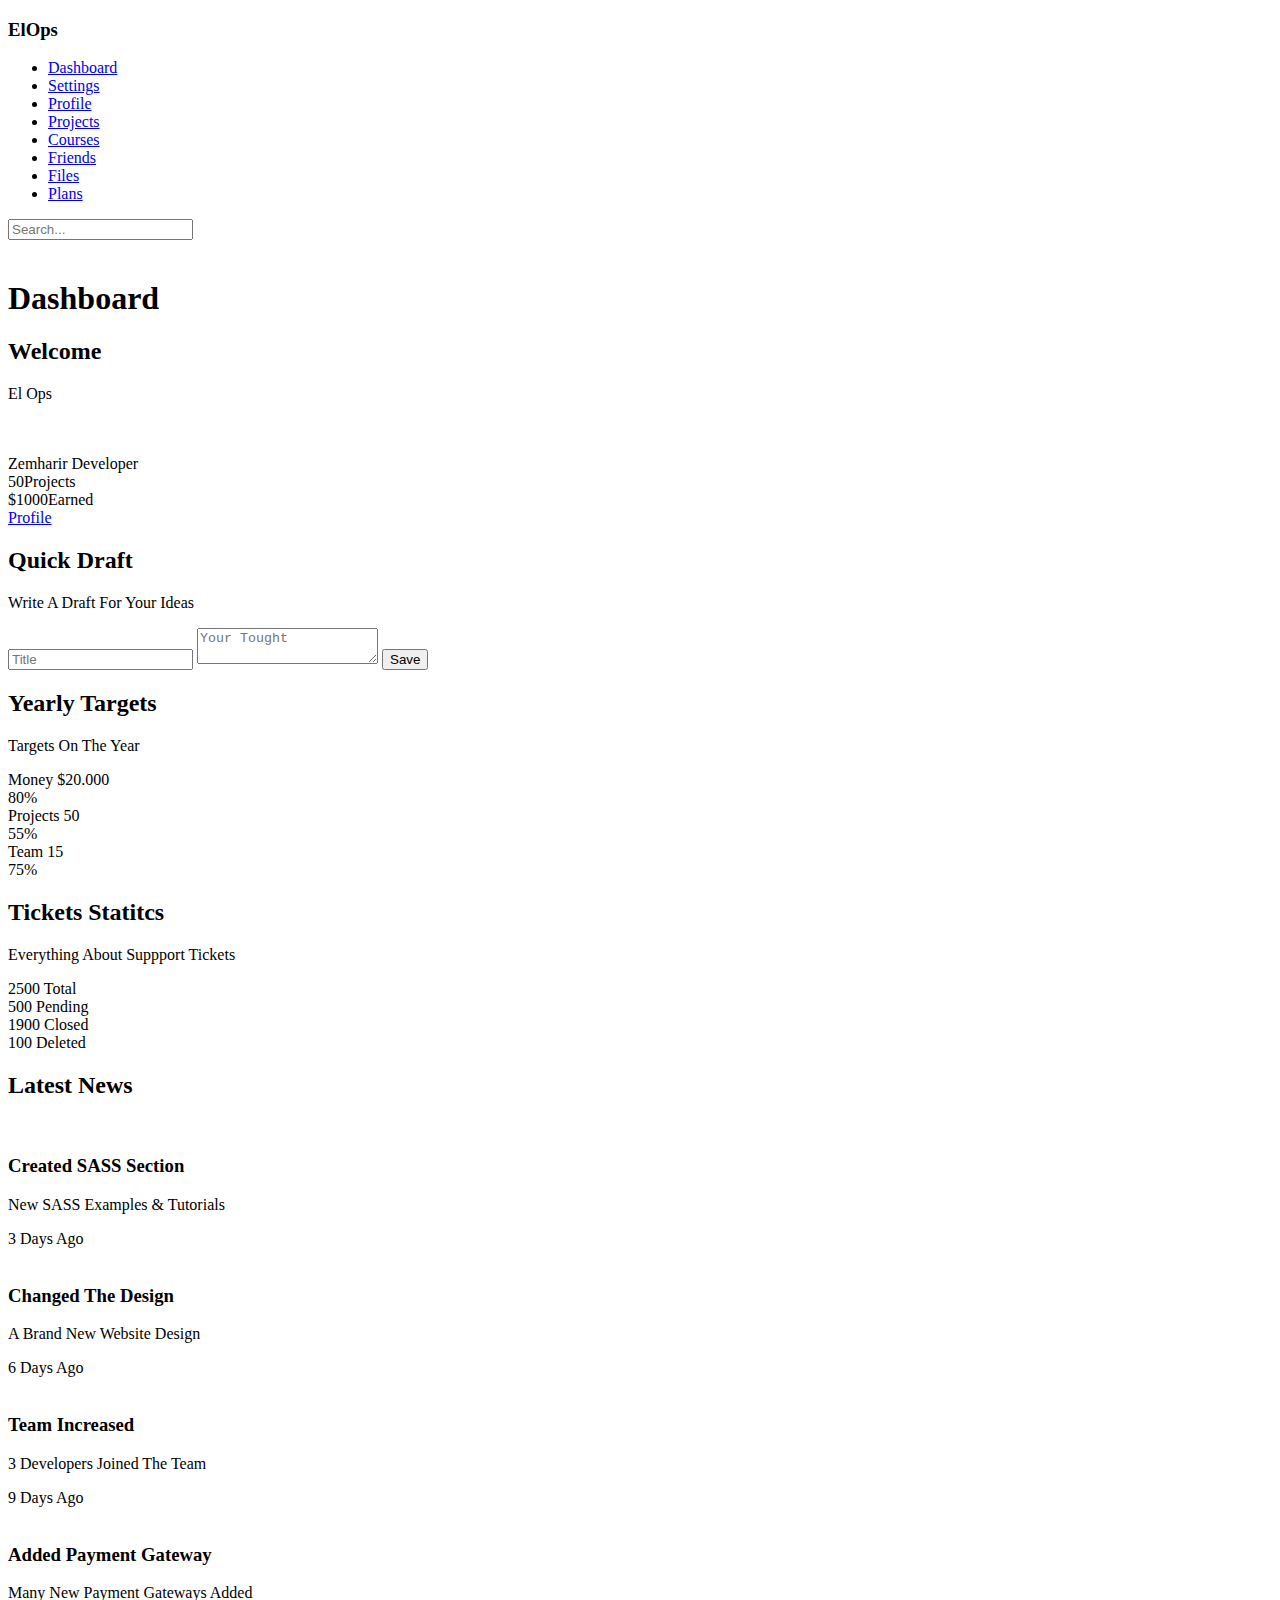
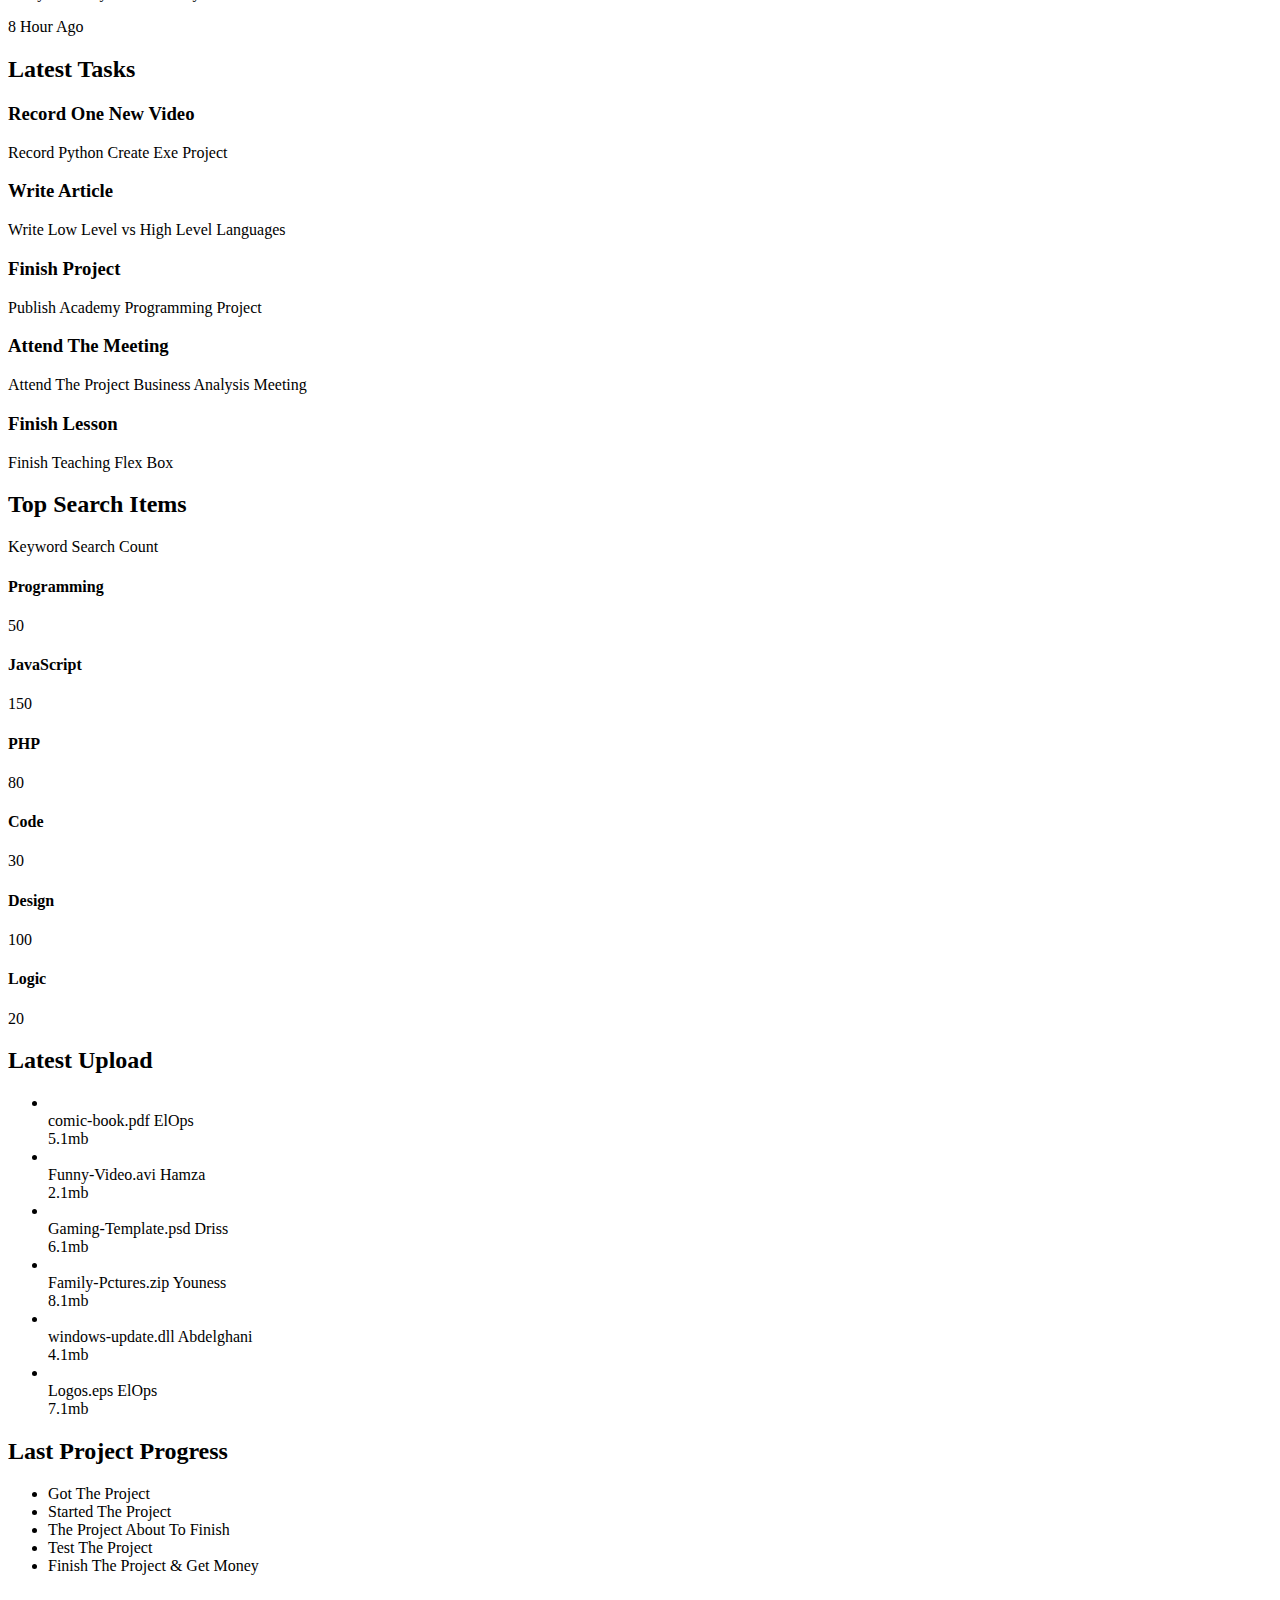
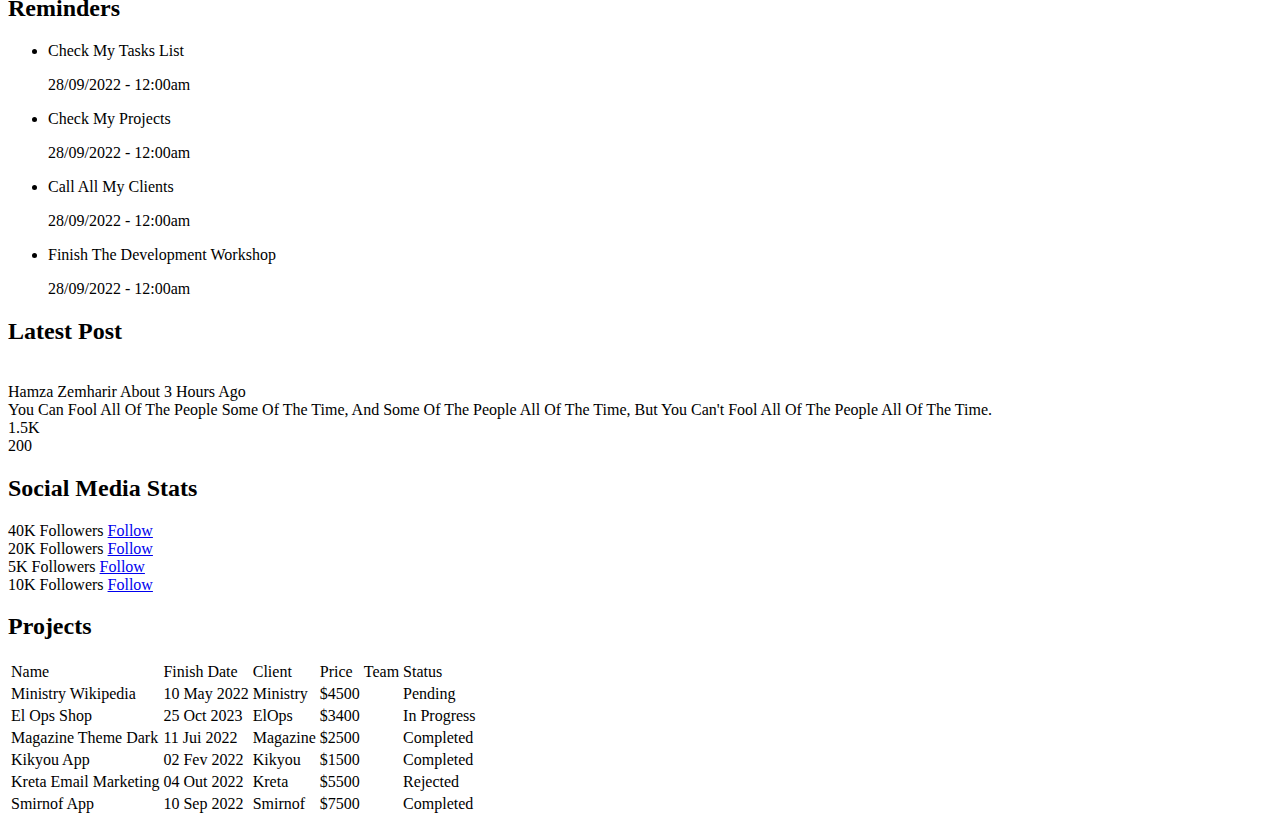
==== index.html @ 0f3e1341 "Add files via upload" ====
<!DOCTYPE html>
<html lang="en">
<head>
    <meta charset="UTF-8">
    <meta http-equiv="X-UA-Compatible" content="IE=edge">
    <meta name="viewport" content="width=device-width, initial-scale=1.0">
    <meta name="description" content="Blog For Learning And Mastering Html And Css">
    <title>Dashboard</title>
    <!-- Framework File -->
    <link rel="stylesheet" href="/Css/Framework.css">
    <!-- Main Css File -->
    <link rel="stylesheet" href="/Css/Master.css">
    <!-- Font Awesome -->
    <link rel="stylesheet" href="/Css/all.min.css">
    <!-- Google Font -->
    <link rel="preconnect" href="https://fonts.googleapis.com">
    <link rel="preconnect" href="https://fonts.gstatic.com" crossorigin>
    <link href="https://fonts.googleapis.com/css2?family=Open+Sans:wght@400;500;600;700;800;900&display=swap" rel="stylesheet">
    
</head>
<body>
    <div class="page d-flex">
        <div class="sidebar bg-white p-20 p-relative">
            <h3 class="p-relative txt-c mt-0">ElOps</h3>
            <ul class="p-0">
                <li>
                    <a class="active d-flex al-center fs-20 c-black rad-10 p-10" href="index.html">
                        <i class="fa-solid fa-chart-bar fa-fw"></i>
                        <span>Dashboard</span>
                    </a>
                </li>
                <li>
                    <a class="d-flex al-center fs-20 c-black rad-6 p-10" href="index.html">
                        <i class="fa-solid fa-gear fa-fw"></i>
                        <span>Settings</span>
                    </a>
                </li>
                <li>
                    <a class="d-flex al-center fs-20 c-black rad-6 p-10" href="index.html">
                        <i class="fa-regular fa-user fa-fw"></i>
                        <span>Profile</span>
                    </a>
                </li>
                <li>
                    <a class="d-flex al-center fs-20 c-black rad-6 p-10" href="index.html">
                        <i class="fa-solid fa-diagram-project fa-fw"></i>
                        <span>Projects</span>
                    </a>
                </li>
                <li>
                    <a class="d-flex al-center fs-20 c-black rad-6 p-10" href="index.html">
                        <i class="fa-solid fa-graduation-cap fa-fw"></i>
                        <span>Courses</span>
                    </a>
                </li>
                <li>
                    <a class="d-flex al-center fs-20 c-black rad-6 p-10" href="index.html">
                        <i class="fa-regular fa-circle-user fa-fw"></i>
                        <span>Friends</span>
                    </a>
                </li>
                <li>
                    <a class="d-flex al-center fs-20 c-black rad-6 p-10" href="index.html">
                        <i class="fa-regular fa-file fa-fw"></i>
                        <span>Files</span>
                    </a>
                </li>
                <li>
                    <a class="d-flex al-center fs-20 c-black rad-6 p-10" href="index.html">
                        <i class="fa-regular fa-credit-card fa-fw"></i>
                        <span>Plans</span>
                    </a>
                </li>
            </ul>
        </div>
        <div class="content w-full">
            <!-- Start Head -->
            <div class="head space-between bg-white p-15  ">
                <div class="search p-relative">
                    <input class="p-10 " type="search" placeholder="Search...">
                </div>
                <div class="icons d-flex al-center">
                    <span class="notification p-relative">
                        <i class="fa-regular fa-bell fa-lg"></i>
                    </span>
                    <img src="/Images/Ava1.png" alt="">
                </div>
            </div>
            <!-- End Head -->
            <h1 class="p-relative">Dashboard</h1>
            <div class="wrapper d-grid gap-20">
                <div class="welcome bg-white rad-10 txt-c-mobile block-mobile">
                    <div class="intro p-20 space-between bg-eee">
                        <div>
                            <h2 class="m-0">Welcome</h2>
                            <p class="mt-0 c-grey">El Ops</p>
                        </div>
                        <img class="img-wd100" src="/Images/helpng.png" alt="">
                    </div>
                    <img src="/Images/Ava1.png" alt="" class="avatar">
                    <div class="body txt-c d-flex p-20 mt-20 mb-20 block-mobile">
                        <div class="inf">Zemharir <span class="d-block c-grey fs-14 mt-10">Developer</span></div>
                        <div class="inf">50<span class="d-block c-grey fs-14 mt-10">Projects</span></div>
                        <div class="inf">$1000<span class="d-block c-grey fs-14 mt-10">Earned</span></div>
                    </div>
                    <a href="profile.html" class="visit btn-shape">Profile</a>
                </div>
                <!-- Start Quick Draft -->
                <div class="quick-draft rad-10 bg-white p-20">
                    <h2 class="m-0">Quick Draft</h2>
                    <p class="c-grey mt-5">Write A Draft For Your Ideas</p>
                    <form action="" >
                        <input class="d-block w-full p-10 rad-10 bg-eee bd-none mb-20" type="text" placeholder="Title">
                        <textarea class="d-block w-full p-10 rad-10 bg-eee bd-none mb-20" placeholder="Your Tought"></textarea>
                        <input class="btn-shape bd-none btn-margin" type="submit" value="Save">
                    </form>
                </div>
                <!-- End Quick Draft -->
                <!-- End Target -->
                <div class="targets bg-white p-20 rad-10">
                    <h2 class="m-0">Yearly Targets</h2>
                    <p class="c-grey mt-5">Targets On The Year</p>
                    <div class="target-row blue mb-20 center-flex">
                        <div class="icon center-flex">
                            <i class="fa-solid fa-dollar-sign fa-lg c-blue"></i>
                        </div>
                        <div class="details"> 
                            <span class="c-grey">Money</span>
                            <span class="d-block  mb-9 mt-5 fw-bold">$20.000</span>
                            <div class="progress p-relative rad-6">
                                <span class="bg-blue blue" style="width: 80%;">
                                    <span class="bg-blue blue">80%</span>
                                </span>
                            </div>
                        </div>
                    </div>

                    <div class="target-row orange mb-20 center-flex">
                        <div class="icon center-flex">
                            <i class="fa-solid fa-code fa-lg c-orange"></i>
                        </div>
                        <div class="details"> 
                            <span class="c-grey">Projects</span>
                            <span class="d-block  mb-9 mt-5 fw-bold">50</span>
                            <div class="progress p-relative rad-6">
                                <span class="bg-orange orange" style="width: 55%;">
                                    <span class="bg-orange orange">55%</span>
                                </span>
                            </div>
                        </div>
                    </div>

                    <div class="target-row green mb-20 center-flex">
                        <div class="icon center-flex">
                            <i class="fa-solid fa-user fa-lg c-green"></i>
                        </div>
                        <div class="details"> 
                            <span class="c-grey">Team</span>
                            <span class="d-block  mb-9 mt-5 fw-bold">15</span>
                            <div class="progress p-relative rad-6">
                                <span class="bg-green green" style="width: 75%;">
                                    <span class="bg-green green">75%</span>
                                </span>
                            </div>
                        </div>
                    </div>
                </div>
                <!-- Start Target -->

                <!-- Start Tickets -->
                <div class="tickets bg-white p-20 rad-10">
                    <h2 class="m-0">Tickets Statitcs</h2>
                    <p class="c-grey mt-5">Everything About Suppport Tickets</p>
                    <div class="container d-flex txt-c f-wra gap-20">
                        <div class="ticket p-20 special-border ">
                            <i class="fa-regular fa-rectangle-list fa-2x mb-10 c-orange"></i>
                            <span class="d-block fs-25 fw-bold">2500</span>
                            <span class="c-grey">Total</span>
                        </div>
                        <div class="ticket p-20 special-border ">
                            <i class="fa-solid fa-spinner fa-2x mb-10 c-blue"></i>
                            <span class="d-block fs-25 fw-bold">500</span>
                            <span class="c-grey">Pending</span>
                        </div>
                        <div class="ticket p-20 special-border ">
                            <i class="fa-regular fa-circle-check fa-2x mb-10 c-green"></i>
                            <span class="d-block fs-25 fw-bold">1900</span>
                            <span class="c-grey">Closed</span>
                        </div>
                        <div class="ticket p-20 special-border ">
                            <i class="fa-regular fa-rectangle-xmark fa-2x mb-10 c-red"></i>
                            <span class="d-block fs-25 fw-bold">100</span>
                            <span class="c-grey">Deleted</span>
                        </div>
                    </div>
                </div>
                <!-- End Tickets -->
                <!-- Start Latest News -->
                <div class="latest-news bg-white p-20 rad-10 txt-c-mobile">
                    <h2 class="mb-20 mt-0">Latest News</h2>
                    <div class="row-news d-flex al-center">
                        <img class="img-wd100" src="/Images/n1.jpg" alt="">
                        <div class="info">
                            <h3 class="fs-20 c-black m-0">Created SASS Section</h3>
                            <p class="c-grey fs-14 m-0">New SASS Examples & Tutorials</p>
                        </div>
                        <div class="btn-padding bg-eee fs-14 label">3 Days Ago</div>
                    </div>
                    <div class="row-news d-flex al-center">
                        <img class="img-wd100" src="/Images/n2.jpg" alt="">
                        <div class="info">
                            <h3 class="fs-20 c-black m-0">Changed The Design</h3>
                            <p class="c-grey fs-14 m-0">A Brand New Website Design</p>
                        </div>
                        <div class="btn-padding bg-eee fs-14 label">6 Days Ago</div>
                    </div>
                    <div class="row-news d-flex al-center">
                        <img class="img-wd100" src="/Images/n3.jpg" alt="">
                        <div class="info">
                            <h3 class="fs-20 c-black m-0">Team Increased</h3>
                            <p class="c-grey fs-14 m-0">3 Developers Joined The Team</p>
                        </div>
                        <div class="btn-padding bg-eee fs-14 label">9 Days Ago</div>
                    </div>
                    <div class="row-news d-flex al-center">
                        <img class="img-wd100" src="/Images/n4.jpg" alt="">
                        <div class="info">
                            <h3 class="fs-20 c-black m-0">Added Payment Gateway</h3>
                            <p class="c-grey fs-14 m-0">Many New Payment Gateways Added</p>
                        </div>
                        <div class="btn-padding bg-eee fs-14 label">8 Hour Ago</div>
                    </div>
                </div>
                <!-- End Latest News -->

                <!-- Start Latest Tasks -->
                <div class="latest-tasks bg-white p-20 rad-10">
                    <h2 class="mt-0 mb-20">Latest Tasks</h2>
                    <div class="task-row space-between">
                        <div class="info">
                            <h3 class="m-0">Record One New Video</h3>
                            <p class="c-grey mt-5">Record Python Create Exe Project</p>
                        </div>
                        <i class="fa-regular fa-trash-can delete"></i>
                    </div>
                    <div class="task-row space-between">
                        <div class="info">
                            <h3 class="m-0">Write Article</h3>
                            <p class="c-grey mt-5">Write Low Level vs High Level Languages</p>
                        </div>
                        <i class="fa-regular fa-trash-can delete"></i>
                    </div>
                    <div class="task-row space-between">
                        <div class="info">
                            <h3 class="m-0">Finish Project</h3>
                            <p class="c-grey mt-5">Publish Academy Programming Project</p>
                        </div>
                        <i class="fa-regular fa-trash-can delete"></i>
                    </div>
                    <div class="task-row  space-between c-grey">
                        <div class="info done">
                            <h3 class="m-0 ">Attend The Meeting</h3>
                            <p class="c-grey mt-5">Attend The Project Business Analysis Meeting</p>
                        </div>
                        <i class="fa-regular fa-trash-can delete"></i>
                    </div>
                    <div class="task-row space-between">
                        <div class="info">
                            <h3 class="m-0">Finish Lesson</h3>
                            <p class="c-grey mt-5">Finish Teaching Flex Box</p>
                        </div>
                        <i class="fa-regular fa-trash-can delete"></i>
                    </div>
                    
                </div>
                <!-- End Latest Tasks -->

                <!-- Start Top Search Items -->
                <div class="top-search bg-white p-20 rad-10">
                    <h2 class="mt-0 mb-20">Top Search Items</h2>
                    <div class="head space-between c-grey">
                        <span>Keyword</span>
                        <span>Search Count</span>
                    </div>
                    <div class="items">
                        <div class="key-val space-between">
                            <h4 class="mt-15 mb-15">Programming</h3>
                            <span class="val">50</span>
                        </div>
                        <div class="key-val space-between">
                            <h4 class="mt-15 mb-15">JavaScript</h3>
                            <span class="val">150</span>
                        </div>
                        <div class="key-val space-between">
                            <h4 class="mt-15 mb-15">PHP</h3>
                            <span class="val">80</span>
                        </div>
                        <div class="key-val space-between">
                            <h4 class="mt-15 mb-15">Code</h3>
                            <span class="val">30</span>
                        </div>
                        <div class="key-val space-between">
                            <h4 class="mt-15 mb-15">Design</h3>
                            <span class="val">100</span>
                        </div>
                        <div class="key-val space-between">
                            <h4 class="mt-15 mb-15">Logic</h3>
                            <span class="val">20</span>
                        </div>
                    </div>
                </div>
                <!-- End Top Search Items -->

                <!-- Start Latest Uploads -->
                <div class="latest-upload bg-white p-20 rad-10">
                    <h2 class="mt-0 mb-20">Latest Upload</h2>
                    <ul class="m-0 p-0">
                        <li class="space-between pb-10 mb-10">
                            <div class="d-flex al-center f-grow">
                                <img class="mr-10" src="/Images/pdf.svg" alt="">
                                <div class="">
                                    <span class="d-block">comic-book.pdf</span>
                                    <span class="fs-14 c-grey">ElOps</span>
                                </div>
                            </div>
                            <div class="bg-eee btn-grey ">5.1mb</div>
                        </li>
                        <li class="space-between pb-10 mb-10">
                            <div class="d-flex al-center f-grow">
                                <img class="mr-10" src="/Images/avi.svg" alt="">
                                <div class="">
                                    <span class="d-block">Funny-Video.avi</span>
                                    <span class="fs-14 c-grey">Hamza</span>
                                </div>
                            </div>
                            <div class="bg-eee btn-grey ">2.1mb</div>
                        </li>
                        <li class="space-between pb-10 mb-10">
                            <div class="d-flex al-center f-grow">
                                <img class="mr-10" src="/Images/psd.svg" alt="">
                                <div class="">
                                    <span class="d-block">Gaming-Template.psd</span>
                                    <span class="fs-14 c-grey">Driss</span>
                                </div>
                            </div>
                            <div class="bg-eee btn-grey ">6.1mb</div>
                        </li>
                        <li class="space-between pb-10 mb-10">
                            <div class="d-flex al-center f-grow">
                                <img class="mr-10" src="/Images/zip.svg" alt="">
                                <div class="">
                                    <span class="d-block">Family-Pctures.zip</span>
                                    <span class="fs-14 c-grey">Youness</span>
                                </div>
                            </div>
                            <div class="bg-eee btn-grey ">8.1mb</div>
                        </li>
                        <li class="space-between pb-10 mb-10">
                            <div class="d-flex al-center f-grow">
                                <img class="mr-10" src="/Images/dll.svg" alt="">
                                <div class="">
                                    <span class="d-block">windows-update.dll</span>
                                    <span class="fs-14 c-grey">Abdelghani</span>
                                </div>
                            </div>
                            <div class="bg-eee btn-grey ">4.1mb</div>
                        </li>
                        <li class="space-between pb-10 mb-10">
                            <div class="d-flex al-center f-grow">
                                <img class="mr-10" src="/Images/eps.svg" alt="">
                                <div class="">
                                    <span class="d-block">Logos.eps</span>
                                    <span class="fs-14 c-grey">ElOps</span>
                                </div>
                            </div>
                            <div class="bg-eee btn-grey ">7.1mb</div>
                        </li>
                    
                    </ul>
                </div>
                <!-- End Latest Uploads -->

                <!-- Start Last Project Progress -->
                <div class="latest-progress bg-white p-20 rad-10 p-relative">
                    <h2 class="m-0">Last Project Progress</h2>
                    <ul class="p-relative">
                        <li class="mt-25 d-flex al-center done">
                            Got The Project
                        </li>
                        <li class="mt-25 d-flex al-center done">
                            Started The Project
                        </li>
                        <li class="mt-25 d-flex al-center done">
                            The Project About To Finish
                        </li>
                        <li class="mt-25 d-flex al-center current">
                            Test The Project
                        </li>
                        <li class="mt-25 d-flex al-center">
                            Finish The Project & Get Money
                        </li>
                        
                    </ul> 
                </div>
                <!-- End Last Project Progress -->

                <!-- Satrt Reminders -->
                <div class="reminders bg-white p-20 rad-10">
                    <h2 class="mt-0 mb-20">Reminders</h2>
                    <ul class="m-0 p-0">
                        <li class="d-flex al-center mt-15">
                            <span class="key d-block rad-half bg-blue mg-r15"></span>
                            <div class="pl-10 blue">
                                <p class="fs-14 fw-bold mt-0 mb-5">Check My Tasks List</p>
                                <span class="fs-13 c-grey">28/09/2022 - 12:00am</span>
                            </div>
                        </li>
                        <li class="d-flex al-center mt-15">
                            <span class="key d-block rad-half bg-green mg-r15"></span>
                            <div class="pl-10 green">
                                <p class="fs-14 fw-bold mt-0 mb-5">Check My Projects</p>
                                <span class="fs-13 c-grey">28/09/2022 - 12:00am</span>
                            </div>
                        </li>
                        <li class="d-flex al-center mt-15">
                            <span class="key d-block rad-half bg-orange mg-r15"></span>
                            <div class="pl-10 orange">
                                <p class="fs-14 fw-bold mt-0 mb-5">Call All My Clients</p>
                                <span class="fs-13 c-grey">28/09/2022 - 12:00am</span>
                            </div>
                        </li>
                        <li class="d-flex al-center mt-15">
                            <span class="key d-block rad-half bg-red mg-r15"></span>
                            <div class="pl-10 red">
                                <p class="fs-14 fw-bold mt-0 mb-5">Finish The Development Workshop</p>
                                <span class="fs-13 c-grey">28/09/2022 - 12:00am</span>
                            </div>
                        </li>
                    </ul>
                </div>
                <!-- End Reminders -->

                <!-- Start Latest Post -->
                <div class="latest-post bg-white p-20 rad-10">
                    <h2 class="mt-0 mb-20">Latest Post</h2>
                    <div class="top d-flex al-center">
                        <img class="avatar mr-10" src="/Images/ava5.png" alt="">
                        <div class="info">
                            <span class="d-block fw-bold m-0">Hamza Zemharir</span>
                            <span class="c-grey fs-13">About 3 Hours Ago</span>
                        </div>
                    </div>
                    <div class="post-comment fs-15">
                        You Can Fool All Of The People Some Of The Time, And Some Of The People All Of The Time, 
                        But You Can't Fool All Of The People All Of The Time.
                    </div>
                    <div class="post-stats space-between c-grey">
                        <div>
                            <i class="fa-regular fa-heart"></i>
                            <span>1.5K</span>
                        </div>
                        <div>
                            <i class="fa-regular fa-comments"></i>
                            <span>200</span>
                        </div>
                    </div> 
                </div>
                <!-- End Latest Post -->

                <!-- Start Social Media Stats -->
                <div class="media-stats bg-white p-20 rad-10">
                    <h2 class="mt-0 mb-20">Social Media Stats</h2>

                    <div class="box twitter p-15 p-relative space-between mb-10 rad-6">
                        <i class="fa-brands fa-twitter fa-2x c-white h-full"></i>
                        <span class="ml-60">40K Followers</span>
                        <a class="btn-shape" href="https://twitter.com/" target="_blank">Follow</a>
                    </div>

                    <div class="box youtube p-15 p-relative space-between mb-10 rad-6">
                        <i class="fa-brands fa-youtube fa-2x c-white h-full"></i>
                        <span class="ml-60">20K Followers</span>
                        <a class="btn-shape" href="https://twitter.com/" target="_blank">Follow</a>
                    </div>

                    <div class="box linkedin p-15 p-relative space-between mb-10 rad-6">
                        <i class="fa-brands fa-linkedin fa-2x c-white h-full"></i>
                        <span class="ml-60">5K Followers</span>
                        <a class="btn-shape" href="https://twitter.com/" target="_blank">Follow</a>
                    </div>

                    <div class="facebook p-15 p-relative space-between mb-10 rad-6">
                        <i class="fa-brands fa-facebook-f fa-2x c-white h-full"></i>
                        <span class="ml-60">10K Followers</span>
                        <a class="btn-shape" href="#" target="_blank">Follow</a>
                    </div>


                    
                </div>
                <!-- End Social Media Stats -->
            </div>
            <!-- Start Project Table -->
            <div class="projects bg-white rad-10 m-20 p-20">
                <h2 class="mt-0 mb-10">Projects</h2>
                <div class="responsive-table">
                    <table>
                        <thead>
                            <tr>
                                <td>Name</td>
                                <td>Finish Date</td>
                                <td>Client</td>
                                <td>Price</td>
                                <td>Team</td>
                                <td>Status</td>
                            </tr>
                        </thead>
                        <tbody>
                            <tr>
                                <td>Ministry Wikipedia</td>
                                <td>10 May 2022</td>
                                <td>Ministry</td>
                                <td>$4500</td>
                                <td>
                                    <img src="/Images/T1.png" alt="">
                                    <img src="/Images/T2.png" alt="">
                                    <img src="/Images/T3.png" alt="">
                                    <img src="/Images/T4.png" alt="">
                                </td>
                                <td>
                                    <span class="label fw-600 btn-sh c-white bg-orange">Pending</span>
                                </td>
                            </tr>
                            <tr>
                                <td>El Ops Shop</td>
                                <td>25 Oct 2023</td>
                                <td>ElOps</td>
                                <td>$3400</td>
                                <td>
                                    <img src="/Images/T1.png" alt="">
                                    <img src="/Images/T2.png" alt="">
                                    <img src="/Images/T3.png" alt="">
                                </td>
                                <td>
                                    <span class="label fw-600 btn-sh c-white bg-blue">In Progress</span>
                                </td>
                            </tr>
                            <tr>
                                <td>Magazine Theme Dark</td>
                                <td>11 Jui 2022</td>
                                <td>Magazine</td>
                                <td>$2500</td>
                                <td>
                                    <img src="/Images/T1.png" alt="">
                                    <img src="/Images/T2.png" alt="">
                                </td>
                                <td>
                                    <span class="label btn-sh c-white bg-green">Completed</span>
                                </td>
                            </tr>
                            <tr>
                                <td>Kikyou App</td>
                                <td>02 Fev 2022</td>
                                <td>Kikyou</td>
                                <td>$1500</td>
                                <td>
                                    <img src="/Images/T1.png" alt="">
                                    <img src="/Images/T2.png" alt="">
                                </td>
                                <td>
                                    <span class="label fw-600 btn-sh c-white bg-green">Completed</span>
                                </td>
                            </tr>
                            <tr>
                                <td>Kreta Email Marketing</td>
                                <td>04 Out 2022</td>
                                <td>Kreta</td>
                                <td>$5500</td>
                                <td>
                                    <img src="/Images/T1.png" alt="">
                                    <img src="/Images/T2.png" alt="">
                                </td>
                                <td>
                                    <span class="label fw-600 btn-sh c-white bg-red">Rejected</span>
                                </td>
                            </tr>
                            <tr>
                                <td>Smirnof App</td>
                                <td>10 Sep 2022</td>
                                <td>Smirnof</td>
                                <td>$7500</td>
                                <td>
                                    <img src="/Images/T1.png" alt="">
                                    <img src="/Images/T2.png" alt="">
                                    <img src="/Images/T3.png" alt="">
                                    <img src="/Images/T4.png" alt="">
                                </td>
                                <td>
                                    <span class="label fw-600 btn-sh c-white bg-green">Completed</span>
                                </td>
                            </tr>
                        </tbody>
                    </table>
                </div>
            </div>
            <!-- End Project Table -->
        </div>
    </div>
</body>
</html>
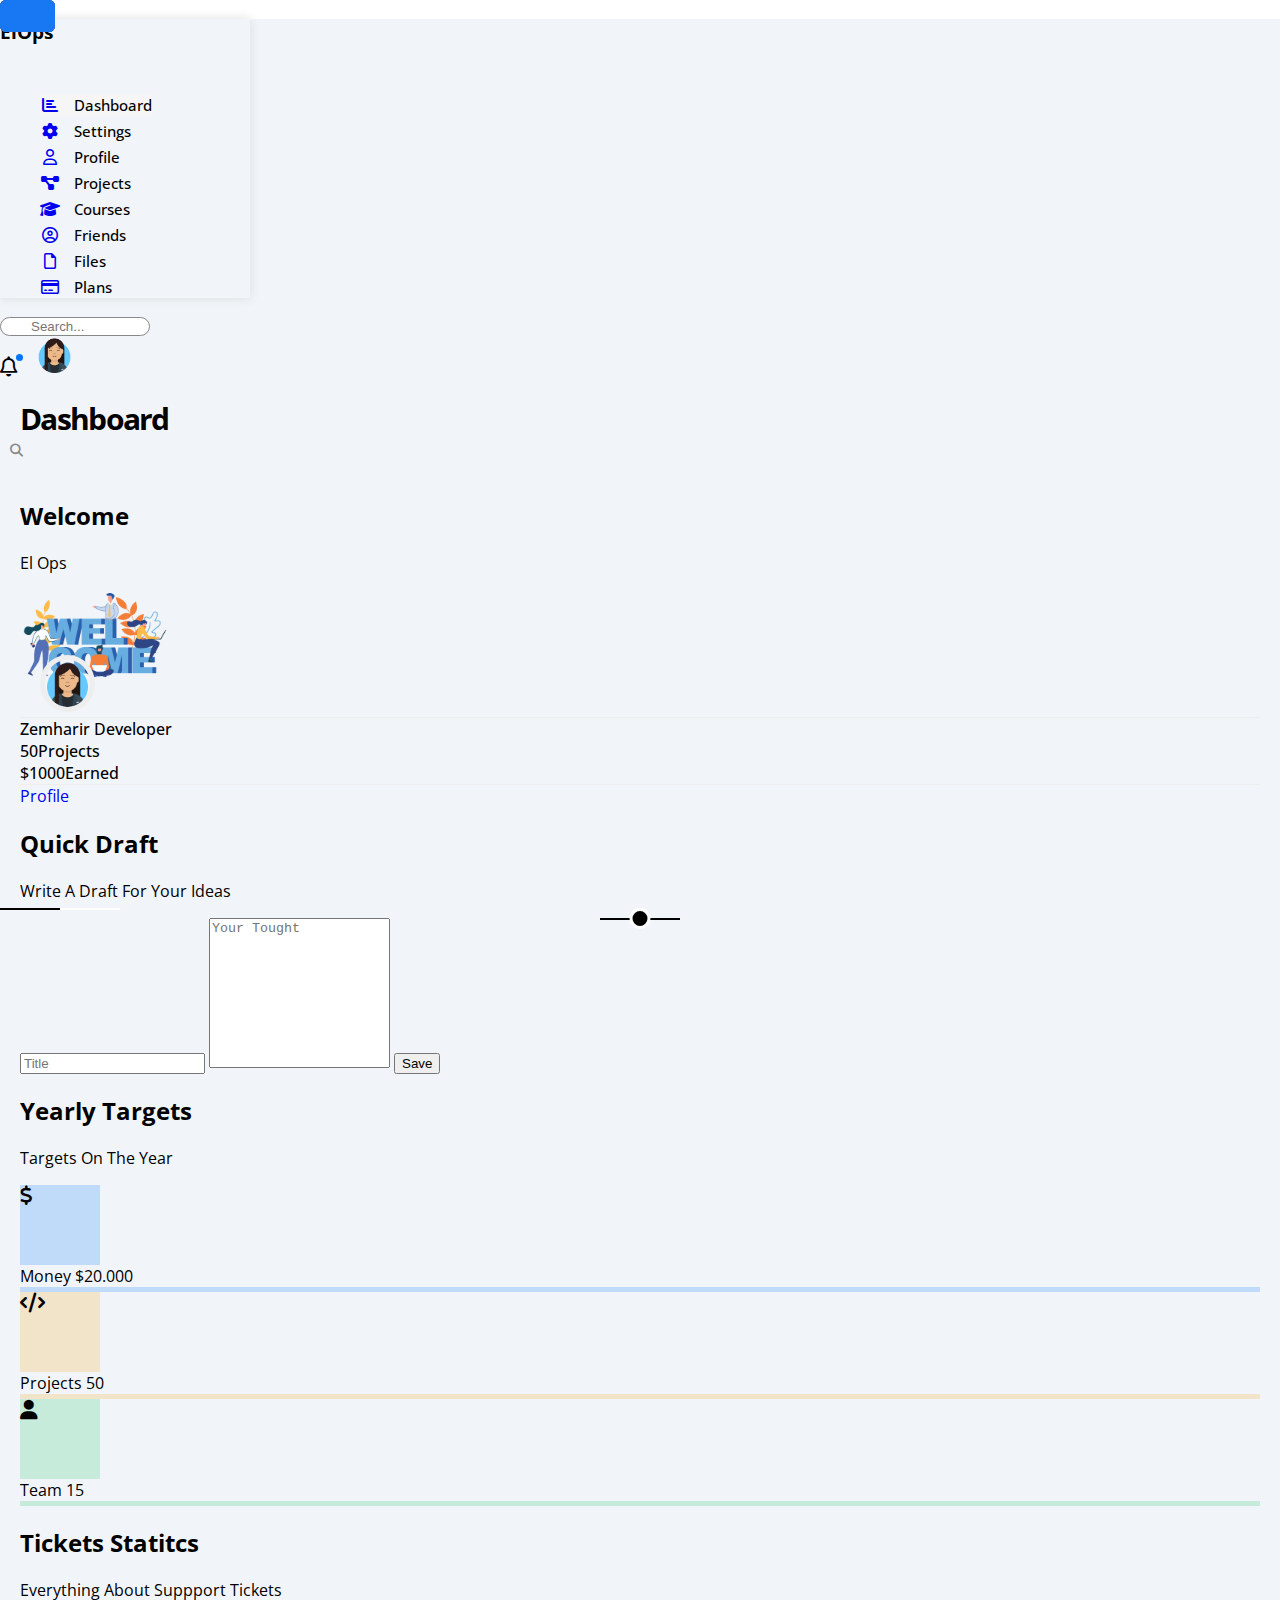
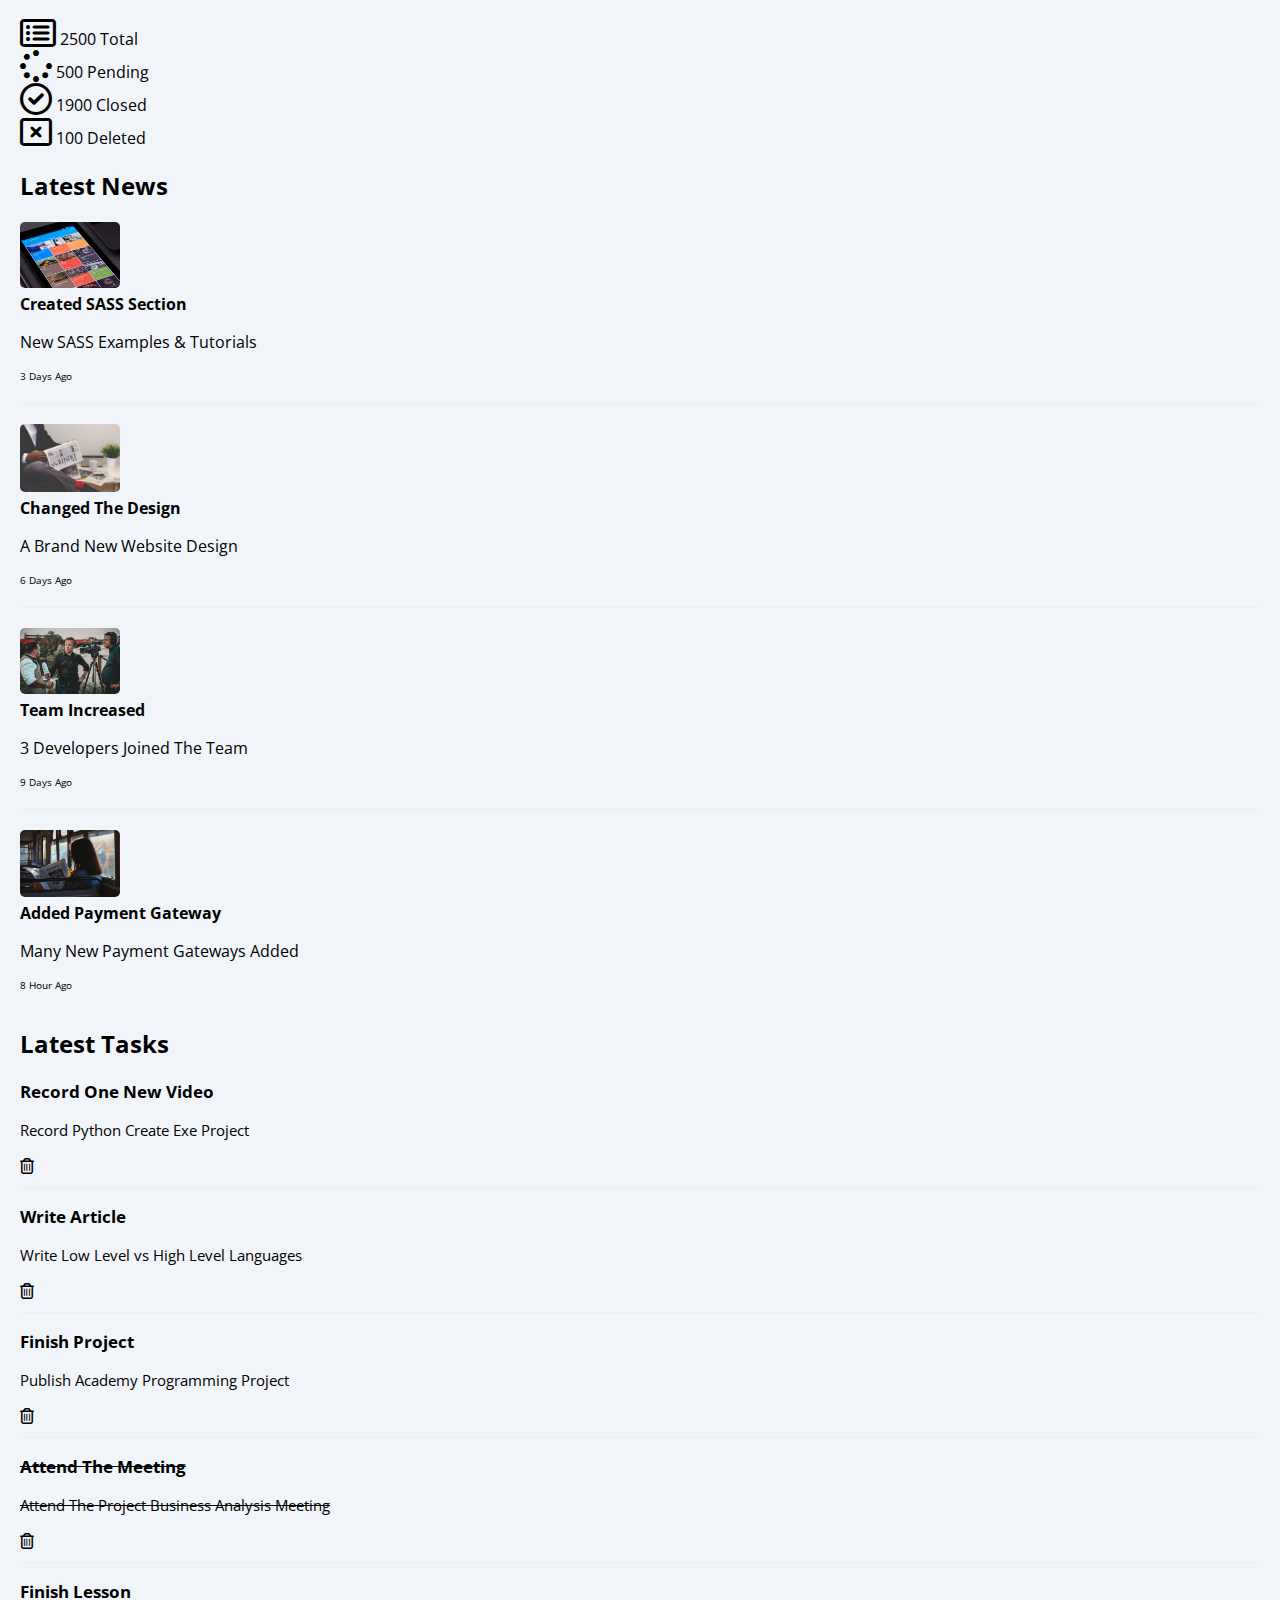
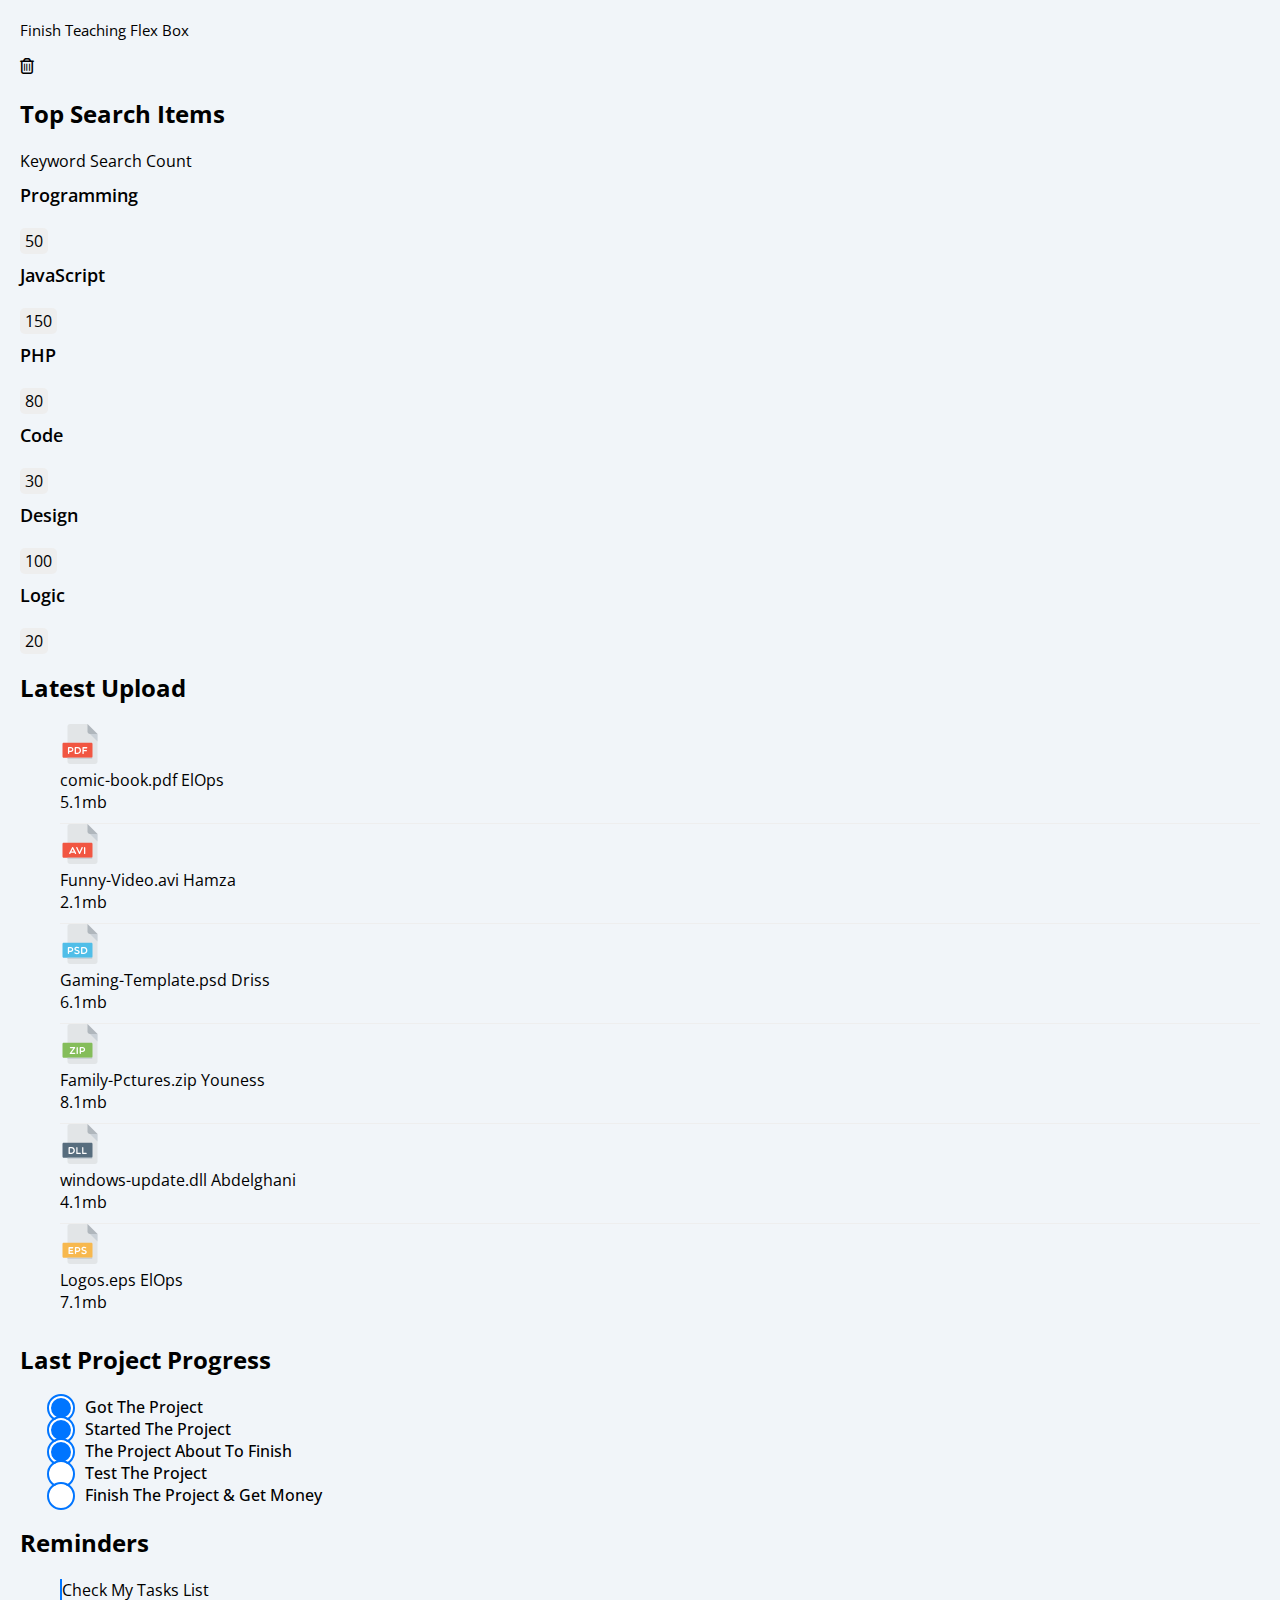
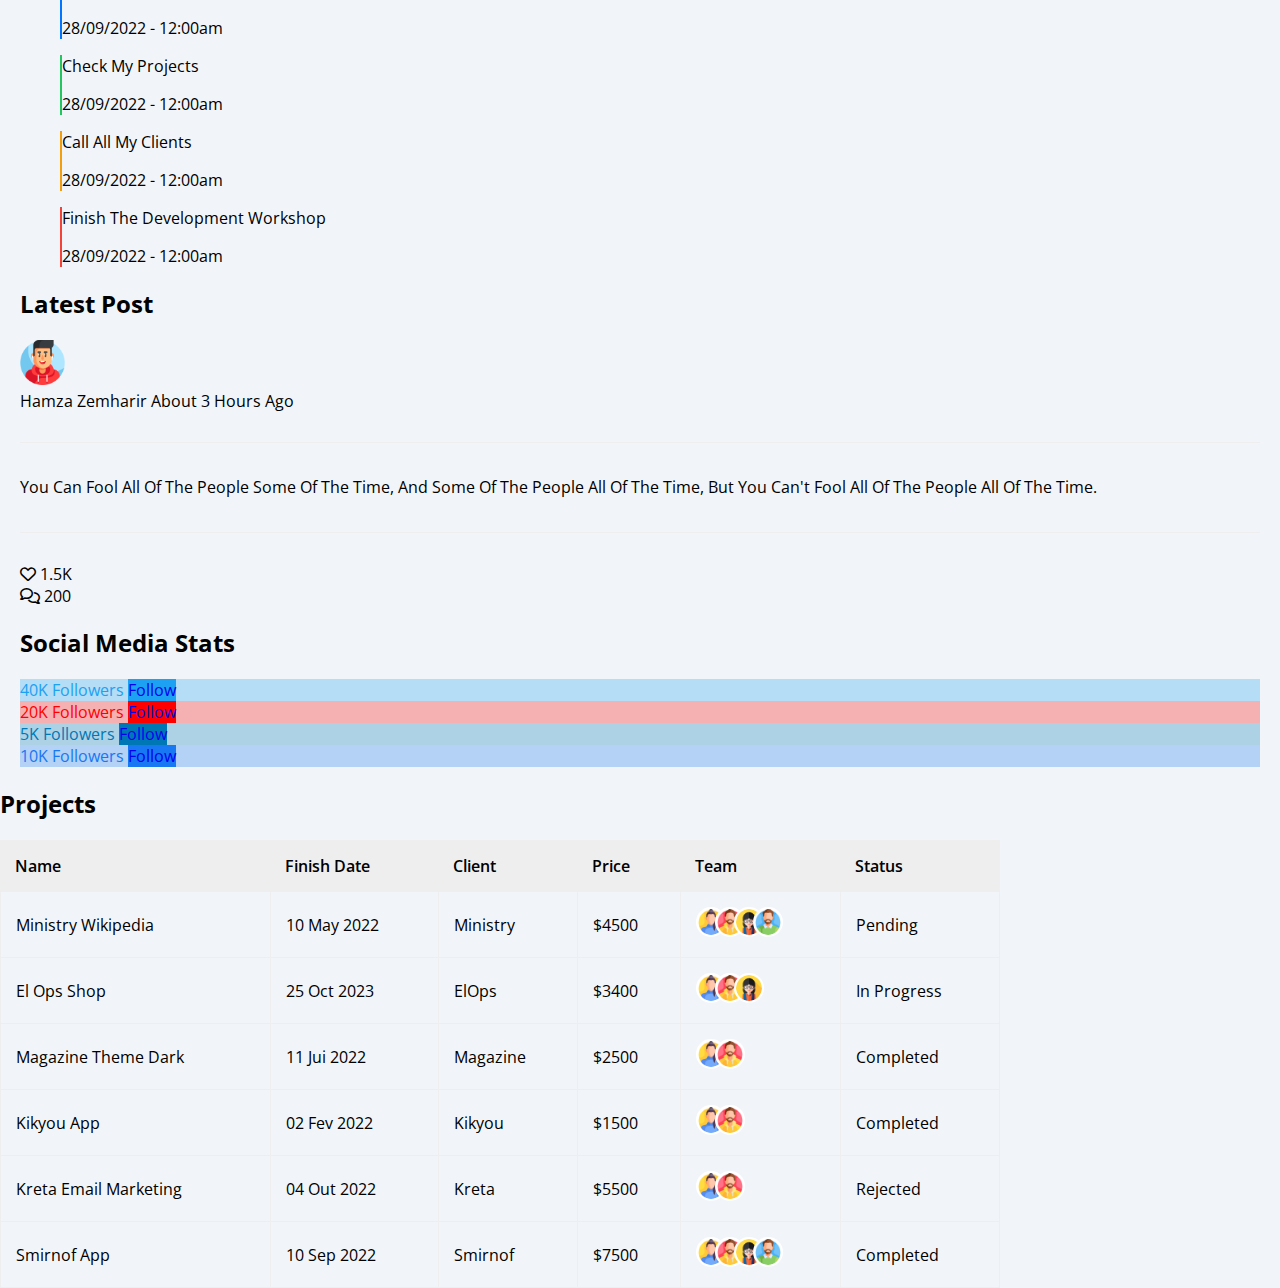
==== commit 1bd91fc1: "Update index.html" ====
--- a/index.html
+++ b/index.html
@@ -7,7 +7,8 @@
     <meta name="description" content="Blog For Learning And Mastering Html And Css">
     <title>Dashboard</title>
     <!-- Framework File -->
-    <link rel="stylesheet" href="/Css/Framework.css">
+<!--     <link rel="stylesheet" href="/Css/Framework.css"> -->
+    <link rel=“stylesheet” type=“text/css” href=“Css/Framework.css”>
     <!-- Main Css File -->
     <link rel="stylesheet" href="/Css/Master.css">
     <!-- Font Awesome -->
@@ -607,4 +608,4 @@
         </div>
     </div>
 </body>
-</html>+</html>
--- a/Css/Framework.css
+++ b/Css/Framework.css
@@ -0,0 +1,352 @@
+/* Start Box */
+:root {
+    --blue-color: #0075ff;
+    --blue-alt-color: #0d69d5;
+    --orange-color: #f59e0b;
+    --green-color: #22c55e;
+    --red-color: #f44336;
+    --grey-color: #888;
+}
+.d-flex {
+    display: flex;
+}
+.f-grow {
+    flex-grow: 1;
+}
+.d-grid {
+    display: grid;
+}
+.d-block {
+    display: block;
+}
+@media(max-width: 767px) {
+    .block-mobile {
+        display: block;
+    }
+}
+.gap-20 {
+    gap: 20px;
+}
+.al-center {
+    align-items: center;
+}
+.jc-between {
+    justify-content: space-between;
+}
+.f-wra {
+    flex-wrap: wrap;
+}
+.gap-20 {
+    gap: 20px;
+}
+/* End Box */
+
+/* Start Padding + Margin */
+.p-0 {
+    padding: 0;
+}
+.p-10 {
+    padding: 10px;
+}
+.pb-10 {
+    padding-bottom: 10px;
+}
+.p-15 {
+    padding: 15px;
+}
+.p-20 {
+    padding: 20px;
+}
+.pl-10 {
+    padding-left: 10px;
+}
+.m-0 {
+    margin: 0;
+}
+.m-20 {
+    margin: 20px;
+}
+.mt-0 {
+    margin-top: 0;
+}
+.mt-5 {
+    margin-top: 5px;
+}
+.mt-9 {
+    margin-top: 9px;
+}
+.mt-10 {
+    margin-top: 10px;
+}
+.mt-15 {
+    margin-top: 15px;
+}
+.mt-20 {
+    margin-top: 20px;
+}
+.mt-25 {
+    margin-top: 25px;
+}
+.mt-30 {
+    margin-top: 30px;
+}
+.mr-10 {
+    margin-right: 10px;
+}
+.mb-0 {
+    margin-bottom: 0px;
+}
+.mb-3 {
+    margin-bottom: 3px;
+}
+.mb-4 {
+    margin-bottom: 4px;
+}
+.mb-5 {
+    margin-bottom: 5px;
+}
+.mb-7 {
+    margin-bottom: 7px;
+}
+.mb-9 {
+    margin-bottom: 9px;
+}
+.mb-10 {
+    margin-bottom: 10px;
+}
+.mb-15 {
+    margin-bottom: 15px;
+}
+.mb-20 {
+    margin-bottom: 20px;
+}
+
+.mg-r {
+    margin-right: 10px;
+}
+.mg-r15 {
+    margin-right: 15px;
+}
+.ml-60 {
+    margin-left: 60px;
+}
+
+/* End Padding + Margin */
+
+/* Start Color */
+
+.bg-white {
+    background-color: white;
+}
+.bg-eee {
+    background-color: #f4f4f4d6;
+}
+.bg-blue {
+    background-color: #0075ff;
+}
+.bg-green {
+    background-color: #22c55e;
+}
+.bg-red {
+    background-color: #f44336;
+}
+.bg-orange {
+    background-color: #f59e0b;
+}
+.bg-grey {
+    background-color: #888;
+}
+
+.c-white {
+    color: white;
+}
+.c-blue {
+    color: #0d69d5;
+}
+.calt-blue {
+    color: #0d69d5;
+}
+.c-black {
+    color: #0F0E0E;
+}
+.c-grey {
+    color: #888;
+}
+.c-orange {
+    color: #f59e0b;
+}
+.c-green {
+    color: #22c55e;
+}
+.c-red {
+    color: #f44336;
+}
+
+/* End Color */
+
+/* Start Position */
+
+.p-relative {
+    position: relative;
+}
+.p-absolute {
+    position: absolute;
+}
+
+
+/* End Position */
+
+/* Start Font */
+.txt-c {
+    text-align: center;
+}
+.fs-10 {
+    font-size: 10px;
+}
+.fs-12 {
+    font-size: 12px;
+}
+.fs-13 {
+    font-size: 13px;
+}
+.fs-14 {
+    font-size: 14px;
+}
+.fs-15 {
+    font-size: 15px;
+}
+.fs-16 {
+    font-size: 16px;
+}
+.fs-17 {
+    font-size: 17px;
+}
+.fs-20 {
+    font-size: 15px;
+}
+.fs-25 {
+    font-size: 25px;
+}
+@media(max-width: 767px) {
+    .txt-c-mobile {
+        text-align: center;
+    }
+}
+.fw-bold {
+    font-weight: bold;
+}
+.fw-600 {
+    font-weight: 600;
+}
+
+/* End Font */
+
+/* Start Border */
+.rad-6 {
+    border-radius: 4px;
+}
+.rad-10 {
+    border-radius: 10px;
+}
+.rad-half {
+    border-radius: 50%;
+}
+.bd-none {
+    border: none;
+}
+
+.special-border {
+    border: 1px solid #CCC;
+    border-radius: 10px;
+    width: calc(50% - 10px);
+}
+/* End Border */
+
+/* Start Width + Height */
+.w-full {
+    width: 100%;
+}
+.w-50 {
+    width: 100px;
+}
+.h-full {
+    height: 100%;
+}
+/* End Width + Height */
+
+/* Start Components */
+
+.space-between {
+    justify-content: space-between;
+    align-items: center;
+    display: flex;
+}
+
+.center-flex {
+    display: flex;
+    justify-content: center;
+    align-items: center;
+    
+}
+
+.space-around {
+    justify-content: space-around;
+    align-items: center;
+    display: flex;
+}
+
+/* End Components */
+
+/* Start Image */
+.img-wd100 {
+    max-width: 100%;
+}
+/* End Image */
+
+/* Start Width + height */
+.w-fit {
+    width: fit-content;
+}
+/* End Width + height */
+
+/* Start button Shape */
+.btn-shape {
+    padding: 5px 10px;
+    font-size: 13px;
+    border-radius: 6px;
+    display: block;
+    width: fit-content;
+    background-color: var(--blue-color);
+    color: white;
+    font-size: 14px;
+}
+.btn-grey {
+    padding: 5px 10px;
+    font-size: 13px;
+    border-radius: 6px;
+    display: block;
+    width: fit-content;
+    background-color: #eee;
+    color: black;
+    font-size: 12px;
+}
+.btn-sh {
+    padding: 5px 10px;
+    font-size: 13px;
+    border-radius: 6px;
+    display: block;
+    width: fit-content;
+    font-size: 12px;
+}
+.btn-margin {
+    margin-top: 20px;
+    margin-bottom: 20px;
+    margin-left: auto;
+    margin-right: 0;
+    transition: 0.5s;
+}
+.btn-padding {
+    padding: 3px 5px;
+    border-radius: 5px;
+}
+/* End button Shape */--- a/Css/Master.css
+++ b/Css/Master.css
@@ -0,0 +1,672 @@
+:root {
+    --blue-color: #0075ff;
+    --blue-alt-color: #0d69d5;
+    --orange-color: #f59e0b;
+    --green-color: #22c55e;
+    --red-color: #f44336;
+    --grey-color: #888;
+}
+::-webkit-scrollbar {
+    width: 15px;
+  }
+  
+  /* Track */
+::-webkit-scrollbar-track {
+    background: white; 
+  }
+   
+  /* Handle */
+::-webkit-scrollbar-thumb {
+    background: #0d69d5; 
+  }
+* {
+    box-sizing: border-box;
+    -webkit-box-sizing: border-box;
+    -moz-box-sizing: border-box; 
+}
+body {
+    font-family: 'Open Sans', sans-serif;
+    margin: 0;
+    padding: 0;
+}
+*:focus {
+    outline: none;
+}
+a {
+    text-decoration: none;
+}
+.page {
+    min-height: 100vh;
+    background-color: #F1F5F9;
+}
+ul {
+    list-style: none;
+}
+
+
+/* Start SideBar */
+
+.sidebar {
+    width: 250px;
+    box-shadow: 0 0 10px #ddd;
+}
+.sidebar > h3 {
+    margin-bottom: 50px;
+}
+.sidebar > h3::before {
+    content: "";
+    position: absolute;
+    width: 80px;
+    background-color: black;
+    height: 2px;
+    left: 50%;
+    bottom: -20px;
+    transform: translateX(-50%);
+}
+.sidebar > h3::after {
+    content: "";
+    position: absolute;
+    width: 15px;
+    height: 15px;
+    background-color: black;
+    border-radius: 50%;
+    bottom: -29px;
+    left: 50%;
+    border: 3px solid white;
+    transform: translateX(-50%);
+}
+.sidebar ul li {
+    transition: 0.5s;
+    margin-bottom: 4px;
+}
+.sidebar ul li a:hover,
+.sidebar ul li a.active {
+    background-color: #f6f6f6;
+}
+.sidebar ul span {
+    color: black;
+    font-size: 15px;
+    font-weight: 500;
+    margin-left: 10px;
+}
+@media(max-width: 767px) {
+    .sidebar {
+        width: 60px;
+        padding: 10px;
+    }
+    .sidebar > h3 {
+        font-size: 12px;
+        margin-bottom: 10px;
+    }
+    .sidebar > h3::before,
+    .sidebar > h3::after {
+        display: none;
+    }
+    .sidebar ul li a span {
+        display: none;
+    }
+        
+}
+
+/* End SideBar */
+
+/* Start Content */
+.content {
+    overflow: hidden;
+}
+.head .search::before {
+    content: "\f002";
+    font-family: var(--fa-style-family-classic);
+    font-weight: 900;
+    position: absolute;
+    left: 10px;
+    top: 50%;
+    transform: translateY(-50%);
+    font-size: 13px;
+    color: var(--grey-color);
+}
+.head .search input {
+    width: 150px;
+    /* height: 35px; */
+    border: 1px solid var(--grey-color);
+    border-radius: 10px;
+    padding-left: 30px;
+    transition: 0.5s;
+
+}
+.head .search input:focus {
+    width: 160px;
+}
+.head .search input:focus::placeholder {
+    opacity: 0;
+}
+.head .icons .notification {
+    position: relative;
+}
+.head .icons .notification::before {
+    content: "";
+    width: 7px;
+    height: 7px;
+    position: absolute;
+    background-color: var(--blue-color);
+    border-radius: 50%;
+    top: -2px;
+    left: 16px;
+}
+.head .icons .notification i {
+    font-size: 20px;
+}
+
+.head .icons img {
+    width: 35px;
+    margin-left: 15px;
+}
+
+.page h1 {
+    margin: 20px 20px 40px;
+    font-weight: bold;
+    letter-spacing: -1.7px;
+    font-size: 30px;
+}
+.page h1::before, 
+.page h1::after {
+    content: "";
+    position: absolute;
+    height: 2px;
+    bottom: -10px;
+    left: 0;
+
+}
+.page h1::before {
+    width: 120px;
+    background-color: white;
+}
+.page h1::after {
+    width: 60px;
+    background-color: black;
+}
+
+/* End Content */
+
+.wrapper {
+    grid-template-columns: repeat(auto-fill, minmax(450px, 1fr));
+    margin-left: 20px;
+    margin-right: 20px;
+}
+@media(max-width: 767px) {
+    .wrapper {
+        grid-template-columns: minmax(200px, 1fr);
+        margin-left: 10px;
+        margin-right: 10px;
+        gap: 10px;
+    }
+}
+
+/* Start Widget */
+.welcome {
+    overflow: hidden;
+    position: relative;
+}
+.intro div > h2 {
+    font-weight: 700;
+}
+.intro > img {
+    width: 150px;
+}
+@media(max-width: 767px) {
+    .intro > img {
+        display: none;
+    }
+}
+.welcome .body {
+    border-top: 1px solid #EEE;
+    border-bottom: 1px solid #EEE;
+}
+.welcome .body > div{
+    flex: 1;
+    font-weight: 500;
+}
+@media(max-width: 767px) {
+    .welcome .intro > div {
+        flex: 2;
+    }
+}
+@media(max-width: 767px) {
+    .welcome .body > div > span {
+        margin: 0 0 19px;
+        font-size: 17px;
+    }
+}
+
+
+.welcome .visit {
+    margin-top: 20px;
+    margin-bottom: 20px;
+    margin-left: auto;
+    margin-right: 30px;
+    transition: 0.5s;
+}
+@media(max-width: 767px) {
+    .welcome .visit {
+        margin: 20px auto;
+    }
+}
+
+.welcome .visit:hover {
+    background-color: var(--blue-alt-color);
+}
+.welcome .avatar {
+    width: 55px;
+    /* position: absolute; */
+    top: 93px;
+    margin-left: 20px;
+    margin-top: -30px;
+    left: 17px;
+    border: 5px solid #EEE;
+    border-radius: 50%;
+}
+@media(max-width: 767px) {
+    .welcome .avatar {
+        margin-left: 0;
+    }
+}
+/* End Widget */
+
+/* Start Quick Widget */
+@media(max-width: 767px) {
+    .quick-draft{
+        text-align: center;
+    }
+}
+.quick-draft form  > textarea {
+    min-height: 150px;
+    resize: none;
+}
+.quick-draft form  > input[type="submit"] {
+    cursor: pointer;
+    transition: 0.5s;
+    
+}
+@media(max-width: 767px) {
+    .quick-draft form  > input[type="submit"] {
+        margin: 20px auto;
+    }
+}
+.quick-draft form  > input[type="submit"]:hover {
+    background-color: var(--blue-alt-color);
+}
+/* End Quick Widget */
+
+/* Start Target */
+.targets .target-row .icon {
+    width: 80px;
+    height: 80px;
+    margin-right: 15px;
+}
+.targets .target-row .details {
+    flex: 1;
+}
+.targets .target-row .details .progress {
+    height: 5px;
+}
+.targets .target-row .details .progress > span {
+    position: absolute;
+    border-radius: 5px;
+    height: 100%;
+    left: 0;
+    top: 0;
+}
+.targets .target-row .details .progress > span span {
+    position: absolute;
+    right: -15px;
+    top: -35px;
+    color: white;
+    padding: 2px 4px;
+    border-radius: 5px;
+    font-size: 11px;
+}
+.targets .target-row .details .progress > span span::after {
+    bottom: -15px;
+    content: "";
+    position: absolute;
+    border-style: solid;
+    border-width: 8px;
+    border-color: transparent;
+    border-top-color: var(--blue-color);
+    left: 50%;
+    transform: translateX(-50%);
+}
+.targets .target-row .details .progress .blue span::after {
+    border-top-color: var(--blue-color);
+}
+.targets .target-row .details .progress .orange span::after {
+    border-top-color: var(--orange-color);
+}
+.targets .target-row .details .progress .green span::after {
+    border-top-color: var(--green-color);
+}
+
+.blue .icon,
+.blue .progress {
+    background-color: rgb(0 117 255 / 20%);
+}
+.orange .icon,
+.orange .progress {
+    background-color: rgb(245 158 11 / 20%);
+}
+.green .icon,
+.green .progress {
+    background-color: rgb(34 197 94 / 20%);
+}
+/* End Target */
+
+/* Start Tickets */
+
+@media(max-width: 767px) {
+    .tickets .container .ticket {
+        width: 100%;
+    }
+}
+
+/* Start Tickets */
+
+/* Start Latest News */
+.latest-news .row-news {
+    padding-bottom: 15px;
+}
+@media(max-width: 767px) {
+    .latest-news h2 {
+        margin-bottom: 6px;
+    }
+}
+.latest-news .row-news .info{
+    flex-grow: 1;
+}
+.latest-news .row-news:not(:last-child) {
+    border-bottom: 1px solid #eee;
+    padding-bottom: 20px;
+    margin-bottom: 20px;
+}
+.latest-news .info > h3 {
+    margin: 0 0 5px;
+    font-size: 16px;
+}
+
+@media(max-width: 767px) {
+    .latest-news .info > p {
+        margin-bottom: 10px;
+    }
+}
+@media(max-width: 767px) {
+    .latest-news .row-news {
+        display: block;
+    }
+}
+.latest-news .row-news .label {
+    font-size: 10px;
+}
+@media(max-width: 767px) {
+    .latest-news .row-news .label {
+        width: fit-content;
+        margin: 0 auto;
+    }
+}
+.latest-news .row-news img {
+    width: 100px;
+    position: relative;
+    border-radius: 5px;
+    margin-right: 15px;
+}
+@media(max-width: 767px) {
+    .latest-news .row-news > img {
+        margin-right: 0;
+    }
+}
+/* End Latest News *
+
+/* Start Latest Tasks */
+.latest-tasks .task-row .done {
+    text-decoration: line-through;
+}
+.latest-tasks .task-row:not(:last-of-type) {
+    margin-bottom: 10px;
+    padding-bottom: 10px;
+    border-bottom: 1px solid #EEE;
+}
+.latest-tasks .info {
+    flex-grow: 1;
+}
+.latest-tasks .info h3 {
+    font-size: 17px;
+}
+.latest-tasks .info p {
+    font-size: 15px;
+}
+/* Start Latest Tasks */
+
+/* Start Top Search */
+.top-search .key-val h4 {
+    font-weight: 600;
+    font-weight: 600;
+    font-size: 18px;
+    margin-top: 11px;
+    margin-bottom: 23px;
+}
+.top-search .key-val .val {
+    background-color:#EEE;
+    padding: 2px 5px;
+    border-radius: 5px;
+    min-width: 37px;
+    text-align: center;
+}
+/* End Top Search */
+
+/* Start Latest Upload */
+.latest-upload ul li {
+    padding: 0;
+    padding-bottom: 10px;
+}
+.latest-upload ul li:not(:last-of-type) {
+    border-bottom: 1px solid #EEE;
+    
+}
+
+.latest-upload img {
+    max-width: 40px;
+}
+
+/* End Latest Upload */
+
+/* Start Latest Progress */
+.latest-progress ul {
+    position: relative;
+}
+.latest-progress ul li {
+    margin-left: 25px;
+    font-weight: 500;
+}
+.latest-progress ul::before {
+    content: "";
+    background-color: var(--blue-color);
+    height: 100%;
+    width: 2px;
+    position: absolute;
+}
+.latest-progress ul li::before {
+    content: "";
+    width: 20px;
+    height: 20px;
+    background-color: white;
+    border: 2px solid white;
+    outline: 2px solid var(--blue-color);
+    display: block;
+    border-radius: 50%;
+    position: absolute;
+    left: 29px;
+    z-index: 1;
+}
+.latest-progress ul li.done::before {
+    background-color: var(--blue-color);
+}
+.latest-progress ul li.current::before {
+    animation: opa 0.8s infinite alternate;
+}
+
+/* End Latest Progress */
+
+/* Start Reminders */
+.reminders ul li .key {
+    height: 15px;
+    width: 15px;
+}
+.reminders ul li > .blue {
+    border-left: 2px solid var(--blue-color);
+}
+.reminders ul li > .green {
+    border-left: 2px solid var(--green-color);
+}
+.reminders ul li > .orange {
+    border-left: 2px solid var(--orange-color);
+}
+.reminders ul li > .red {
+    border-left: 2px solid var(--red-color);
+}
+/* End Reminders */
+
+/* Start Latest Post */
+.latest-post .top img {
+    width: 45px;
+    height: 45px;
+}
+.latest-post .post-comment {
+    margin-top: 30px;
+    padding-top: 30px;
+    margin-bottom: 30px;
+    padding-bottom: 30px;
+    border-top: 1px solid #EEE;
+    border-bottom: 1px solid #EEE;
+    line-height: 1.8;
+}
+/* End Latest Post */
+
+/* Start Media Stats */
+
+.media-stats .box i {
+    border-radius: 6px;
+}
+
+.media-stats .facebook i {
+    border-radius: 6px;
+}
+.media-stats .box i {
+    display: flex;
+    justify-content: center;
+    align-items: center;
+    position: absolute;
+    left: 0;
+    top: 0;
+    width: 55px;
+    transition: 0.3s;
+}
+.media-stats .facebook i {
+    display: flex;
+    justify-content: center;
+    align-items: center;
+    position: absolute;
+    left: 0;
+    top: 0;
+    width: 55px;
+    transition: 0.3s;
+}
+.media-stats .twitter i,
+.media-stats .twitter a {
+    background-color: #1da1f2;
+}
+.media-stats .facebook i,
+.media-stats .facebook a {
+    background-color: #1877f2;
+}
+.media-stats .youtube i,
+.media-stats .youtube a {
+    background-color: #ff0000;
+}
+.media-stats .linkedin i,
+.media-stats .linkedin a {
+    background-color: #0077b5;
+}
+
+.media-stats .twitter {
+    background-color: rgba(29, 160, 242, 0.282) ;
+    color: #1da1f2;
+}
+.media-stats .facebook {
+    background-color: rgba(24, 118, 242, 0.282);
+    color: #1877f2;
+}
+.media-stats .youtube {
+    background-color: rgb(255, 0, 0, 0.282);
+    color: #ff0000;
+}
+.media-stats .linkedin {
+    background-color: rgb(0, 119, 181, 0.282);
+    color: #0077b5;
+}
+.media-stats i:hover {
+    transform: rotate(5deg);
+
+}
+
+
+/* Start Media Stats */
+
+/* Start Project Tables */
+.projects .responsive-table {
+    overflow-x: auto;
+}
+.projects table {
+    min-width: 1000px;
+    border-spacing: 0;
+}
+.projects thead td {
+    background-color: #EEE;
+    font-weight: 600;
+}
+.projects table td {
+    padding: 15px;
+}
+.projects table tr td:last-child {
+    border-right: 1px solid #EEE;
+}
+.projects tbody td {
+    border-bottom: 1px solid #EEE;
+    border-left: 1px solid #EEE;
+}
+.projects table img {
+    width: 30px;
+    height: 30px;
+    border-radius: 50%;
+    padding: 2px;
+    background-color: white;
+}
+.projects table img:not(:first-child) {
+    margin-left: -15px;
+}
+.projects tbody td {
+    transition: 0.5s;
+}
+.projects tbody tr:hover td {
+    background-color: #f7f7f7;
+}
+/* End Project Tables */
+
+
+/* Start Animation */
+@keyframes opa {
+    from {
+        background-color: white;
+    }
+    to {
+        background-color: var(--blue-color);
+    }
+}
+/* End Animation */--- a/Css/all.min.css
+++ b/Css/all.min.css
@@ -0,0 +1,6 @@
+/*!
+ * Font Awesome Free 6.2.1 by @fontawesome - https://fontawesome.com
+ * License - https://fontawesome.com/license/free (Icons: CC BY 4.0, Fonts: SIL OFL 1.1, Code: MIT License)
+ * Copyright 2022 Fonticons, Inc.
+ */
+.fa{font-family:var(--fa-style-family,"Font Awesome 6 Free");font-weight:var(--fa-style,900)}.fa,.fa-brands,.fa-classic,.fa-regular,.fa-sharp,.fa-solid,.fab,.far,.fas{-moz-osx-font-smoothing:grayscale;-webkit-font-smoothing:antialiased;display:var(--fa-display,inline-block);font-style:normal;font-variant:normal;line-height:1;text-rendering:auto}.fa-classic,.fa-regular,.fa-solid,.far,.fas{font-family:"Font Awesome 6 Free"}.fa-brands,.fab{font-family:"Font Awesome 6 Brands"}.fa-1x{font-size:1em}.fa-2x{font-size:2em}.fa-3x{font-size:3em}.fa-4x{font-size:4em}.fa-5x{font-size:5em}.fa-6x{font-size:6em}.fa-7x{font-size:7em}.fa-8x{font-size:8em}.fa-9x{font-size:9em}.fa-10x{font-size:10em}.fa-2xs{font-size:.625em;line-height:.1em;vertical-align:.225em}.fa-xs{font-size:.75em;line-height:.08333em;vertical-align:.125em}.fa-sm{font-size:.875em;line-height:.07143em;vertical-align:.05357em}.fa-lg{font-size:1.25em;line-height:.05em;vertical-align:-.075em}.fa-xl{font-size:1.5em;line-height:.04167em;vertical-align:-.125em}.fa-2xl{font-size:2em;line-height:.03125em;vertical-align:-.1875em}.fa-fw{text-align:center;width:1.25em}.fa-ul{list-style-type:none;margin-left:var(--fa-li-margin,2.5em);padding-left:0}.fa-ul>li{position:relative}.fa-li{left:calc(var(--fa-li-width, 2em)*-1);position:absolute;text-align:center;width:var(--fa-li-width,2em);line-height:inherit}.fa-border{border-radius:var(--fa-border-radius,.1em);border:var(--fa-border-width,.08em) var(--fa-border-style,solid) var(--fa-border-color,#eee);padding:var(--fa-border-padding,.2em .25em .15em)}.fa-pull-left{float:left;margin-right:var(--fa-pull-margin,.3em)}.fa-pull-right{float:right;margin-left:var(--fa-pull-margin,.3em)}.fa-beat{-webkit-animation-name:fa-beat;animation-name:fa-beat;-webkit-animation-delay:var(--fa-animation-delay,0s);animation-delay:var(--fa-animation-delay,0s);-webkit-animation-direction:var(--fa-animation-direction,normal);animation-direction:var(--fa-animation-direction,normal);-webkit-animation-duration:var(--fa-animation-duration,1s);animation-duration:var(--fa-animation-duration,1s);-webkit-animation-iteration-count:var(--fa-animation-iteration-count,infinite);animation-iteration-count:var(--fa-animation-iteration-count,infinite);-webkit-animation-timing-function:var(--fa-animation-timing,ease-in-out);animation-timing-function:var(--fa-animation-timing,ease-in-out)}.fa-bounce{-webkit-animation-name:fa-bounce;animation-name:fa-bounce;-webkit-animation-delay:var(--fa-animation-delay,0s);animation-delay:var(--fa-animation-delay,0s);-webkit-animation-direction:var(--fa-animation-direction,normal);animation-direction:var(--fa-animation-direction,normal);-webkit-animation-duration:var(--fa-animation-duration,1s);animation-duration:var(--fa-animation-duration,1s);-webkit-animation-iteration-count:var(--fa-animation-iteration-count,infinite);animation-iteration-count:var(--fa-animation-iteration-count,infinite);-webkit-animation-timing-function:var(--fa-animation-timing,cubic-bezier(.28,.84,.42,1));animation-timing-function:var(--fa-animation-timing,cubic-bezier(.28,.84,.42,1))}.fa-fade{-webkit-animation-name:fa-fade;animation-name:fa-fade;-webkit-animation-iteration-count:var(--fa-animation-iteration-count,infinite);animation-iteration-count:var(--fa-animation-iteration-count,infinite);-webkit-animation-timing-function:var(--fa-animation-timing,cubic-bezier(.4,0,.6,1));animation-timing-function:var(--fa-animation-timing,cubic-bezier(.4,0,.6,1))}.fa-beat-fade,.fa-fade{-webkit-animation-delay:var(--fa-animation-delay,0s);animation-delay:var(--fa-animation-delay,0s);-webkit-animation-direction:var(--fa-animation-direction,normal);animation-direction:var(--fa-animation-direction,normal);-webkit-animation-duration:var(--fa-animation-duration,1s);animation-duration:var(--fa-animation-duration,1s)}.fa-beat-fade{-webkit-animation-name:fa-beat-fade;animation-name:fa-beat-fade;-webkit-animation-iteration-count:var(--fa-animation-iteration-count,infinite);animation-iteration-count:var(--fa-animation-iteration-count,infinite);-webkit-animation-timing-function:var(--fa-animation-timing,cubic-bezier(.4,0,.6,1));animation-timing-function:var(--fa-animation-timing,cubic-bezier(.4,0,.6,1))}.fa-flip{-webkit-animation-name:fa-flip;animation-name:fa-flip;-webkit-animation-delay:var(--fa-animation-delay,0s);animation-delay:var(--fa-animation-delay,0s);-webkit-animation-direction:var(--fa-animation-direction,normal);animation-direction:var(--fa-animation-direction,normal);-webkit-animation-duration:var(--fa-animation-duration,1s);animation-duration:var(--fa-animation-duration,1s);-webkit-animation-iteration-count:var(--fa-animation-iteration-count,infinite);animation-iteration-count:var(--fa-animation-iteration-count,infinite);-webkit-animation-timing-function:var(--fa-animation-timing,ease-in-out);animation-timing-function:var(--fa-animation-timing,ease-in-out)}.fa-shake{-webkit-animation-name:fa-shake;animation-name:fa-shake;-webkit-animation-duration:var(--fa-animation-duration,1s);animation-duration:var(--fa-animation-duration,1s);-webkit-animation-iteration-count:var(--fa-animation-iteration-count,infinite);animation-iteration-count:var(--fa-animation-iteration-count,infinite);-webkit-animation-timing-function:var(--fa-animation-timing,linear);animation-timing-function:var(--fa-animation-timing,linear)}.fa-shake,.fa-spin{-webkit-animation-delay:var(--fa-animation-delay,0s);animation-delay:var(--fa-animation-delay,0s);-webkit-animation-direction:var(--fa-animation-direction,normal);animation-direction:var(--fa-animation-direction,normal)}.fa-spin{-webkit-animation-name:fa-spin;animation-name:fa-spin;-webkit-animation-duration:var(--fa-animation-duration,2s);animation-duration:var(--fa-animation-duration,2s);-webkit-animation-iteration-count:var(--fa-animation-iteration-count,infinite);animation-iteration-count:var(--fa-animation-iteration-count,infinite);-webkit-animation-timing-function:var(--fa-animation-timing,linear);animation-timing-function:var(--fa-animation-timing,linear)}.fa-spin-reverse{--fa-animation-direction:reverse}.fa-pulse,.fa-spin-pulse{-webkit-animation-name:fa-spin;animation-name:fa-spin;-webkit-animation-direction:var(--fa-animation-direction,normal);animation-direction:var(--fa-animation-direction,normal);-webkit-animation-duration:var(--fa-animation-duration,1s);animation-duration:var(--fa-animation-duration,1s);-webkit-animation-iteration-count:var(--fa-animation-iteration-count,infinite);animation-iteration-count:var(--fa-animation-iteration-count,infinite);-webkit-animation-timing-function:var(--fa-animation-timing,steps(8));animation-timing-function:var(--fa-animation-timing,steps(8))}@media (prefers-reduced-motion:reduce){.fa-beat,.fa-beat-fade,.fa-bounce,.fa-fade,.fa-flip,.fa-pulse,.fa-shake,.fa-spin,.fa-spin-pulse{-webkit-animation-delay:-1ms;animation-delay:-1ms;-webkit-animation-duration:1ms;animation-duration:1ms;-webkit-animation-iteration-count:1;animation-iteration-count:1;transition-delay:0s;transition-duration:0s}}@-webkit-keyframes fa-beat{0%,90%{-webkit-transform:scale(1);transform:scale(1)}45%{-webkit-transform:scale(var(--fa-beat-scale,1.25));transform:scale(var(--fa-beat-scale,1.25))}}@keyframes fa-beat{0%,90%{-webkit-transform:scale(1);transform:scale(1)}45%{-webkit-transform:scale(var(--fa-beat-scale,1.25));transform:scale(var(--fa-beat-scale,1.25))}}@-webkit-keyframes fa-bounce{0%{-webkit-transform:scale(1) translateY(0);transform:scale(1) translateY(0)}10%{-webkit-transform:scale(var(--fa-bounce-start-scale-x,1.1),var(--fa-bounce-start-scale-y,.9)) translateY(0);transform:scale(var(--fa-bounce-start-scale-x,1.1),var(--fa-bounce-start-scale-y,.9)) translateY(0)}30%{-webkit-transform:scale(var(--fa-bounce-jump-scale-x,.9),var(--fa-bounce-jump-scale-y,1.1)) translateY(var(--fa-bounce-height,-.5em));transform:scale(var(--fa-bounce-jump-scale-x,.9),var(--fa-bounce-jump-scale-y,1.1)) translateY(var(--fa-bounce-height,-.5em))}50%{-webkit-transform:scale(var(--fa-bounce-land-scale-x,1.05),var(--fa-bounce-land-scale-y,.95)) translateY(0);transform:scale(var(--fa-bounce-land-scale-x,1.05),var(--fa-bounce-land-scale-y,.95)) translateY(0)}57%{-webkit-transform:scale(1) translateY(var(--fa-bounce-rebound,-.125em));transform:scale(1) translateY(var(--fa-bounce-rebound,-.125em))}64%{-webkit-transform:scale(1) translateY(0);transform:scale(1) translateY(0)}to{-webkit-transform:scale(1) translateY(0);transform:scale(1) translateY(0)}}@keyframes fa-bounce{0%{-webkit-transform:scale(1) translateY(0);transform:scale(1) translateY(0)}10%{-webkit-transform:scale(var(--fa-bounce-start-scale-x,1.1),var(--fa-bounce-start-scale-y,.9)) translateY(0);transform:scale(var(--fa-bounce-start-scale-x,1.1),var(--fa-bounce-start-scale-y,.9)) translateY(0)}30%{-webkit-transform:scale(var(--fa-bounce-jump-scale-x,.9),var(--fa-bounce-jump-scale-y,1.1)) translateY(var(--fa-bounce-height,-.5em));transform:scale(var(--fa-bounce-jump-scale-x,.9),var(--fa-bounce-jump-scale-y,1.1)) translateY(var(--fa-bounce-height,-.5em))}50%{-webkit-transform:scale(var(--fa-bounce-land-scale-x,1.05),var(--fa-bounce-land-scale-y,.95)) translateY(0);transform:scale(var(--fa-bounce-land-scale-x,1.05),var(--fa-bounce-land-scale-y,.95)) translateY(0)}57%{-webkit-transform:scale(1) translateY(var(--fa-bounce-rebound,-.125em));transform:scale(1) translateY(var(--fa-bounce-rebound,-.125em))}64%{-webkit-transform:scale(1) translateY(0);transform:scale(1) translateY(0)}to{-webkit-transform:scale(1) translateY(0);transform:scale(1) translateY(0)}}@-webkit-keyframes fa-fade{50%{opacity:var(--fa-fade-opacity,.4)}}@keyframes fa-fade{50%{opacity:var(--fa-fade-opacity,.4)}}@-webkit-keyframes fa-beat-fade{0%,to{opacity:var(--fa-beat-fade-opacity,.4);-webkit-transform:scale(1);transform:scale(1)}50%{opacity:1;-webkit-transform:scale(var(--fa-beat-fade-scale,1.125));transform:scale(var(--fa-beat-fade-scale,1.125))}}@keyframes fa-beat-fade{0%,to{opacity:var(--fa-beat-fade-opacity,.4);-webkit-transform:scale(1);transform:scale(1)}50%{opacity:1;-webkit-transform:scale(var(--fa-beat-fade-scale,1.125));transform:scale(var(--fa-beat-fade-scale,1.125))}}@-webkit-keyframes fa-flip{50%{-webkit-transform:rotate3d(var(--fa-flip-x,0),var(--fa-flip-y,1),var(--fa-flip-z,0),var(--fa-flip-angle,-180deg));transform:rotate3d(var(--fa-flip-x,0),var(--fa-flip-y,1),var(--fa-flip-z,0),var(--fa-flip-angle,-180deg))}}@keyframes fa-flip{50%{-webkit-transform:rotate3d(var(--fa-flip-x,0),var(--fa-flip-y,1),var(--fa-flip-z,0),var(--fa-flip-angle,-180deg));transform:rotate3d(var(--fa-flip-x,0),var(--fa-flip-y,1),var(--fa-flip-z,0),var(--fa-flip-angle,-180deg))}}@-webkit-keyframes fa-shake{0%{-webkit-transform:rotate(-15deg);transform:rotate(-15deg)}4%{-webkit-transform:rotate(15deg);transform:rotate(15deg)}8%,24%{-webkit-transform:rotate(-18deg);transform:rotate(-18deg)}12%,28%{-webkit-transform:rotate(18deg);transform:rotate(18deg)}16%{-webkit-transform:rotate(-22deg);transform:rotate(-22deg)}20%{-webkit-transform:rotate(22deg);transform:rotate(22deg)}32%{-webkit-transform:rotate(-12deg);transform:rotate(-12deg)}36%{-webkit-transform:rotate(12deg);transform:rotate(12deg)}40%,to{-webkit-transform:rotate(0deg);transform:rotate(0deg)}}@keyframes fa-shake{0%{-webkit-transform:rotate(-15deg);transform:rotate(-15deg)}4%{-webkit-transform:rotate(15deg);transform:rotate(15deg)}8%,24%{-webkit-transform:rotate(-18deg);transform:rotate(-18deg)}12%,28%{-webkit-transform:rotate(18deg);transform:rotate(18deg)}16%{-webkit-transform:rotate(-22deg);transform:rotate(-22deg)}20%{-webkit-transform:rotate(22deg);transform:rotate(22deg)}32%{-webkit-transform:rotate(-12deg);transform:rotate(-12deg)}36%{-webkit-transform:rotate(12deg);transform:rotate(12deg)}40%,to{-webkit-transform:rotate(0deg);transform:rotate(0deg)}}@-webkit-keyframes fa-spin{0%{-webkit-transform:rotate(0deg);transform:rotate(0deg)}to{-webkit-transform:rotate(1turn);transform:rotate(1turn)}}@keyframes fa-spin{0%{-webkit-transform:rotate(0deg);transform:rotate(0deg)}to{-webkit-transform:rotate(1turn);transform:rotate(1turn)}}.fa-rotate-90{-webkit-transform:rotate(90deg);transform:rotate(90deg)}.fa-rotate-180{-webkit-transform:rotate(180deg);transform:rotate(180deg)}.fa-rotate-270{-webkit-transform:rotate(270deg);transform:rotate(270deg)}.fa-flip-horizontal{-webkit-transform:scaleX(-1);transform:scaleX(-1)}.fa-flip-vertical{-webkit-transform:scaleY(-1);transform:scaleY(-1)}.fa-flip-both,.fa-flip-horizontal.fa-flip-vertical{-webkit-transform:scale(-1);transform:scale(-1)}.fa-rotate-by{-webkit-transform:rotate(var(--fa-rotate-angle,none));transform:rotate(var(--fa-rotate-angle,none))}.fa-stack{display:inline-block;height:2em;line-height:2em;position:relative;vertical-align:middle;width:2.5em}.fa-stack-1x,.fa-stack-2x{left:0;position:absolute;text-align:center;width:100%;z-index:var(--fa-stack-z-index,auto)}.fa-stack-1x{line-height:inherit}.fa-stack-2x{font-size:2em}.fa-inverse{color:var(--fa-inverse,#fff)}.fa-0:before{content:"\30"}.fa-1:before{content:"\31"}.fa-2:before{content:"\32"}.fa-3:before{content:"\33"}.fa-4:before{content:"\34"}.fa-5:before{content:"\35"}.fa-6:before{content:"\36"}.fa-7:before{content:"\37"}.fa-8:before{content:"\38"}.fa-9:before{content:"\39"}.fa-fill-drip:before{content:"\f576"}.fa-arrows-to-circle:before{content:"\e4bd"}.fa-chevron-circle-right:before,.fa-circle-chevron-right:before{content:"\f138"}.fa-at:before{content:"\40"}.fa-trash-alt:before,.fa-trash-can:before{content:"\f2ed"}.fa-text-height:before{content:"\f034"}.fa-user-times:before,.fa-user-xmark:before{content:"\f235"}.fa-stethoscope:before{content:"\f0f1"}.fa-comment-alt:before,.fa-message:before{content:"\f27a"}.fa-info:before{content:"\f129"}.fa-compress-alt:before,.fa-down-left-and-up-right-to-center:before{content:"\f422"}.fa-explosion:before{content:"\e4e9"}.fa-file-alt:before,.fa-file-lines:before,.fa-file-text:before{content:"\f15c"}.fa-wave-square:before{content:"\f83e"}.fa-ring:before{content:"\f70b"}.fa-building-un:before{content:"\e4d9"}.fa-dice-three:before{content:"\f527"}.fa-calendar-alt:before,.fa-calendar-days:before{content:"\f073"}.fa-anchor-circle-check:before{content:"\e4aa"}.fa-building-circle-arrow-right:before{content:"\e4d1"}.fa-volleyball-ball:before,.fa-volleyball:before{content:"\f45f"}.fa-arrows-up-to-line:before{content:"\e4c2"}.fa-sort-desc:before,.fa-sort-down:before{content:"\f0dd"}.fa-circle-minus:before,.fa-minus-circle:before{content:"\f056"}.fa-door-open:before{content:"\f52b"}.fa-right-from-bracket:before,.fa-sign-out-alt:before{content:"\f2f5"}.fa-atom:before{content:"\f5d2"}.fa-soap:before{content:"\e06e"}.fa-heart-music-camera-bolt:before,.fa-icons:before{content:"\f86d"}.fa-microphone-alt-slash:before,.fa-microphone-lines-slash:before{content:"\f539"}.fa-bridge-circle-check:before{content:"\e4c9"}.fa-pump-medical:before{content:"\e06a"}.fa-fingerprint:before{content:"\f577"}.fa-hand-point-right:before{content:"\f0a4"}.fa-magnifying-glass-location:before,.fa-search-location:before{content:"\f689"}.fa-forward-step:before,.fa-step-forward:before{content:"\f051"}.fa-face-smile-beam:before,.fa-smile-beam:before{content:"\f5b8"}.fa-flag-checkered:before{content:"\f11e"}.fa-football-ball:before,.fa-football:before{content:"\f44e"}.fa-school-circle-exclamation:before{content:"\e56c"}.fa-crop:before{content:"\f125"}.fa-angle-double-down:before,.fa-angles-down:before{content:"\f103"}.fa-users-rectangle:before{content:"\e594"}.fa-people-roof:before{content:"\e537"}.fa-people-line:before{content:"\e534"}.fa-beer-mug-empty:before,.fa-beer:before{content:"\f0fc"}.fa-diagram-predecessor:before{content:"\e477"}.fa-arrow-up-long:before,.fa-long-arrow-up:before{content:"\f176"}.fa-burn:before,.fa-fire-flame-simple:before{content:"\f46a"}.fa-male:before,.fa-person:before{content:"\f183"}.fa-laptop:before{content:"\f109"}.fa-file-csv:before{content:"\f6dd"}.fa-menorah:before{content:"\f676"}.fa-truck-plane:before{content:"\e58f"}.fa-record-vinyl:before{content:"\f8d9"}.fa-face-grin-stars:before,.fa-grin-stars:before{content:"\f587"}.fa-bong:before{content:"\f55c"}.fa-pastafarianism:before,.fa-spaghetti-monster-flying:before{content:"\f67b"}.fa-arrow-down-up-across-line:before{content:"\e4af"}.fa-spoon:before,.fa-utensil-spoon:before{content:"\f2e5"}.fa-jar-wheat:before{content:"\e517"}.fa-envelopes-bulk:before,.fa-mail-bulk:before{content:"\f674"}.fa-file-circle-exclamation:before{content:"\e4eb"}.fa-circle-h:before,.fa-hospital-symbol:before{content:"\f47e"}.fa-pager:before{content:"\f815"}.fa-address-book:before,.fa-contact-book:before{content:"\f2b9"}.fa-strikethrough:before{content:"\f0cc"}.fa-k:before{content:"\4b"}.fa-landmark-flag:before{content:"\e51c"}.fa-pencil-alt:before,.fa-pencil:before{content:"\f303"}.fa-backward:before{content:"\f04a"}.fa-caret-right:before{content:"\f0da"}.fa-comments:before{content:"\f086"}.fa-file-clipboard:before,.fa-paste:before{content:"\f0ea"}.fa-code-pull-request:before{content:"\e13c"}.fa-clipboard-list:before{content:"\f46d"}.fa-truck-loading:before,.fa-truck-ramp-box:before{content:"\f4de"}.fa-user-check:before{content:"\f4fc"}.fa-vial-virus:before{content:"\e597"}.fa-sheet-plastic:before{content:"\e571"}.fa-blog:before{content:"\f781"}.fa-user-ninja:before{content:"\f504"}.fa-person-arrow-up-from-line:before{content:"\e539"}.fa-scroll-torah:before,.fa-torah:before{content:"\f6a0"}.fa-broom-ball:before,.fa-quidditch-broom-ball:before,.fa-quidditch:before{content:"\f458"}.fa-toggle-off:before{content:"\f204"}.fa-archive:before,.fa-box-archive:before{content:"\f187"}.fa-person-drowning:before{content:"\e545"}.fa-arrow-down-9-1:before,.fa-sort-numeric-desc:before,.fa-sort-numeric-down-alt:before{content:"\f886"}.fa-face-grin-tongue-squint:before,.fa-grin-tongue-squint:before{content:"\f58a"}.fa-spray-can:before{content:"\f5bd"}.fa-truck-monster:before{content:"\f63b"}.fa-w:before{content:"\57"}.fa-earth-africa:before,.fa-globe-africa:before{content:"\f57c"}.fa-rainbow:before{content:"\f75b"}.fa-circle-notch:before{content:"\f1ce"}.fa-tablet-alt:before,.fa-tablet-screen-button:before{content:"\f3fa"}.fa-paw:before{content:"\f1b0"}.fa-cloud:before{content:"\f0c2"}.fa-trowel-bricks:before{content:"\e58a"}.fa-face-flushed:before,.fa-flushed:before{content:"\f579"}.fa-hospital-user:before{content:"\f80d"}.fa-tent-arrow-left-right:before{content:"\e57f"}.fa-gavel:before,.fa-legal:before{content:"\f0e3"}.fa-binoculars:before{content:"\f1e5"}.fa-microphone-slash:before{content:"\f131"}.fa-box-tissue:before{content:"\e05b"}.fa-motorcycle:before{content:"\f21c"}.fa-bell-concierge:before,.fa-concierge-bell:before{content:"\f562"}.fa-pen-ruler:before,.fa-pencil-ruler:before{content:"\f5ae"}.fa-people-arrows-left-right:before,.fa-people-arrows:before{content:"\e068"}.fa-mars-and-venus-burst:before{content:"\e523"}.fa-caret-square-right:before,.fa-square-caret-right:before{content:"\f152"}.fa-cut:before,.fa-scissors:before{content:"\f0c4"}.fa-sun-plant-wilt:before{content:"\e57a"}.fa-toilets-portable:before{content:"\e584"}.fa-hockey-puck:before{content:"\f453"}.fa-table:before{content:"\f0ce"}.fa-magnifying-glass-arrow-right:before{content:"\e521"}.fa-digital-tachograph:before,.fa-tachograph-digital:before{content:"\f566"}.fa-users-slash:before{content:"\e073"}.fa-clover:before{content:"\e139"}.fa-mail-reply:before,.fa-reply:before{content:"\f3e5"}.fa-star-and-crescent:before{content:"\f699"}.fa-house-fire:before{content:"\e50c"}.fa-minus-square:before,.fa-square-minus:before{content:"\f146"}.fa-helicopter:before{content:"\f533"}.fa-compass:before{content:"\f14e"}.fa-caret-square-down:before,.fa-square-caret-down:before{content:"\f150"}.fa-file-circle-question:before{content:"\e4ef"}.fa-laptop-code:before{content:"\f5fc"}.fa-swatchbook:before{content:"\f5c3"}.fa-prescription-bottle:before{content:"\f485"}.fa-bars:before,.fa-navicon:before{content:"\f0c9"}.fa-people-group:before{content:"\e533"}.fa-hourglass-3:before,.fa-hourglass-end:before{content:"\f253"}.fa-heart-broken:before,.fa-heart-crack:before{content:"\f7a9"}.fa-external-link-square-alt:before,.fa-square-up-right:before{content:"\f360"}.fa-face-kiss-beam:before,.fa-kiss-beam:before{content:"\f597"}.fa-film:before{content:"\f008"}.fa-ruler-horizontal:before{content:"\f547"}.fa-people-robbery:before{content:"\e536"}.fa-lightbulb:before{content:"\f0eb"}.fa-caret-left:before{content:"\f0d9"}.fa-circle-exclamation:before,.fa-exclamation-circle:before{content:"\f06a"}.fa-school-circle-xmark:before{content:"\e56d"}.fa-arrow-right-from-bracket:before,.fa-sign-out:before{content:"\f08b"}.fa-chevron-circle-down:before,.fa-circle-chevron-down:before{content:"\f13a"}.fa-unlock-alt:before,.fa-unlock-keyhole:before{content:"\f13e"}.fa-cloud-showers-heavy:before{content:"\f740"}.fa-headphones-alt:before,.fa-headphones-simple:before{content:"\f58f"}.fa-sitemap:before{content:"\f0e8"}.fa-circle-dollar-to-slot:before,.fa-donate:before{content:"\f4b9"}.fa-memory:before{content:"\f538"}.fa-road-spikes:before{content:"\e568"}.fa-fire-burner:before{content:"\e4f1"}.fa-flag:before{content:"\f024"}.fa-hanukiah:before{content:"\f6e6"}.fa-feather:before{content:"\f52d"}.fa-volume-down:before,.fa-volume-low:before{content:"\f027"}.fa-comment-slash:before{content:"\f4b3"}.fa-cloud-sun-rain:before{content:"\f743"}.fa-compress:before{content:"\f066"}.fa-wheat-alt:before,.fa-wheat-awn:before{content:"\e2cd"}.fa-ankh:before{content:"\f644"}.fa-hands-holding-child:before{content:"\e4fa"}.fa-asterisk:before{content:"\2a"}.fa-check-square:before,.fa-square-check:before{content:"\f14a"}.fa-peseta-sign:before{content:"\e221"}.fa-header:before,.fa-heading:before{content:"\f1dc"}.fa-ghost:before{content:"\f6e2"}.fa-list-squares:before,.fa-list:before{content:"\f03a"}.fa-phone-square-alt:before,.fa-square-phone-flip:before{content:"\f87b"}.fa-cart-plus:before{content:"\f217"}.fa-gamepad:before{content:"\f11b"}.fa-circle-dot:before,.fa-dot-circle:before{content:"\f192"}.fa-dizzy:before,.fa-face-dizzy:before{content:"\f567"}.fa-egg:before{content:"\f7fb"}.fa-house-medical-circle-xmark:before{content:"\e513"}.fa-campground:before{content:"\f6bb"}.fa-folder-plus:before{content:"\f65e"}.fa-futbol-ball:before,.fa-futbol:before,.fa-soccer-ball:before{content:"\f1e3"}.fa-paint-brush:before,.fa-paintbrush:before{content:"\f1fc"}.fa-lock:before{content:"\f023"}.fa-gas-pump:before{content:"\f52f"}.fa-hot-tub-person:before,.fa-hot-tub:before{content:"\f593"}.fa-map-location:before,.fa-map-marked:before{content:"\f59f"}.fa-house-flood-water:before{content:"\e50e"}.fa-tree:before{content:"\f1bb"}.fa-bridge-lock:before{content:"\e4cc"}.fa-sack-dollar:before{content:"\f81d"}.fa-edit:before,.fa-pen-to-square:before{content:"\f044"}.fa-car-side:before{content:"\f5e4"}.fa-share-alt:before,.fa-share-nodes:before{content:"\f1e0"}.fa-heart-circle-minus:before{content:"\e4ff"}.fa-hourglass-2:before,.fa-hourglass-half:before{content:"\f252"}.fa-microscope:before{content:"\f610"}.fa-sink:before{content:"\e06d"}.fa-bag-shopping:before,.fa-shopping-bag:before{content:"\f290"}.fa-arrow-down-z-a:before,.fa-sort-alpha-desc:before,.fa-sort-alpha-down-alt:before{content:"\f881"}.fa-mitten:before{content:"\f7b5"}.fa-person-rays:before{content:"\e54d"}.fa-users:before{content:"\f0c0"}.fa-eye-slash:before{content:"\f070"}.fa-flask-vial:before{content:"\e4f3"}.fa-hand-paper:before,.fa-hand:before{content:"\f256"}.fa-om:before{content:"\f679"}.fa-worm:before{content:"\e599"}.fa-house-circle-xmark:before{content:"\e50b"}.fa-plug:before{content:"\f1e6"}.fa-chevron-up:before{content:"\f077"}.fa-hand-spock:before{content:"\f259"}.fa-stopwatch:before{content:"\f2f2"}.fa-face-kiss:before,.fa-kiss:before{content:"\f596"}.fa-bridge-circle-xmark:before{content:"\e4cb"}.fa-face-grin-tongue:before,.fa-grin-tongue:before{content:"\f589"}.fa-chess-bishop:before{content:"\f43a"}.fa-face-grin-wink:before,.fa-grin-wink:before{content:"\f58c"}.fa-deaf:before,.fa-deafness:before,.fa-ear-deaf:before,.fa-hard-of-hearing:before{content:"\f2a4"}.fa-road-circle-check:before{content:"\e564"}.fa-dice-five:before{content:"\f523"}.fa-rss-square:before,.fa-square-rss:before{content:"\f143"}.fa-land-mine-on:before{content:"\e51b"}.fa-i-cursor:before{content:"\f246"}.fa-stamp:before{content:"\f5bf"}.fa-stairs:before{content:"\e289"}.fa-i:before{content:"\49"}.fa-hryvnia-sign:before,.fa-hryvnia:before{content:"\f6f2"}.fa-pills:before{content:"\f484"}.fa-face-grin-wide:before,.fa-grin-alt:before{content:"\f581"}.fa-tooth:before{content:"\f5c9"}.fa-v:before{content:"\56"}.fa-bangladeshi-taka-sign:before{content:"\e2e6"}.fa-bicycle:before{content:"\f206"}.fa-rod-asclepius:before,.fa-rod-snake:before,.fa-staff-aesculapius:before,.fa-staff-snake:before{content:"\e579"}.fa-head-side-cough-slash:before{content:"\e062"}.fa-ambulance:before,.fa-truck-medical:before{content:"\f0f9"}.fa-wheat-awn-circle-exclamation:before{content:"\e598"}.fa-snowman:before{content:"\f7d0"}.fa-mortar-pestle:before{content:"\f5a7"}.fa-road-barrier:before{content:"\e562"}.fa-school:before{content:"\f549"}.fa-igloo:before{content:"\f7ae"}.fa-joint:before{content:"\f595"}.fa-angle-right:before{content:"\f105"}.fa-horse:before{content:"\f6f0"}.fa-q:before{content:"\51"}.fa-g:before{content:"\47"}.fa-notes-medical:before{content:"\f481"}.fa-temperature-2:before,.fa-temperature-half:before,.fa-thermometer-2:before,.fa-thermometer-half:before{content:"\f2c9"}.fa-dong-sign:before{content:"\e169"}.fa-capsules:before{content:"\f46b"}.fa-poo-bolt:before,.fa-poo-storm:before{content:"\f75a"}.fa-face-frown-open:before,.fa-frown-open:before{content:"\f57a"}.fa-hand-point-up:before{content:"\f0a6"}.fa-money-bill:before{content:"\f0d6"}.fa-bookmark:before{content:"\f02e"}.fa-align-justify:before{content:"\f039"}.fa-umbrella-beach:before{content:"\f5ca"}.fa-helmet-un:before{content:"\e503"}.fa-bullseye:before{content:"\f140"}.fa-bacon:before{content:"\f7e5"}.fa-hand-point-down:before{content:"\f0a7"}.fa-arrow-up-from-bracket:before{content:"\e09a"}.fa-folder-blank:before,.fa-folder:before{content:"\f07b"}.fa-file-medical-alt:before,.fa-file-waveform:before{content:"\f478"}.fa-radiation:before{content:"\f7b9"}.fa-chart-simple:before{content:"\e473"}.fa-mars-stroke:before{content:"\f229"}.fa-vial:before{content:"\f492"}.fa-dashboard:before,.fa-gauge-med:before,.fa-gauge:before,.fa-tachometer-alt-average:before{content:"\f624"}.fa-magic-wand-sparkles:before,.fa-wand-magic-sparkles:before{content:"\e2ca"}.fa-e:before{content:"\45"}.fa-pen-alt:before,.fa-pen-clip:before{content:"\f305"}.fa-bridge-circle-exclamation:before{content:"\e4ca"}.fa-user:before{content:"\f007"}.fa-school-circle-check:before{content:"\e56b"}.fa-dumpster:before{content:"\f793"}.fa-shuttle-van:before,.fa-van-shuttle:before{content:"\f5b6"}.fa-building-user:before{content:"\e4da"}.fa-caret-square-left:before,.fa-square-caret-left:before{content:"\f191"}.fa-highlighter:before{content:"\f591"}.fa-key:before{content:"\f084"}.fa-bullhorn:before{content:"\f0a1"}.fa-globe:before{content:"\f0ac"}.fa-synagogue:before{content:"\f69b"}.fa-person-half-dress:before{content:"\e548"}.fa-road-bridge:before{content:"\e563"}.fa-location-arrow:before{content:"\f124"}.fa-c:before{content:"\43"}.fa-tablet-button:before{content:"\f10a"}.fa-building-lock:before{content:"\e4d6"}.fa-pizza-slice:before{content:"\f818"}.fa-money-bill-wave:before{content:"\f53a"}.fa-area-chart:before,.fa-chart-area:before{content:"\f1fe"}.fa-house-flag:before{content:"\e50d"}.fa-person-circle-minus:before{content:"\e540"}.fa-ban:before,.fa-cancel:before{content:"\f05e"}.fa-camera-rotate:before{content:"\e0d8"}.fa-air-freshener:before,.fa-spray-can-sparkles:before{content:"\f5d0"}.fa-star:before{content:"\f005"}.fa-repeat:before{content:"\f363"}.fa-cross:before{content:"\f654"}.fa-box:before{content:"\f466"}.fa-venus-mars:before{content:"\f228"}.fa-arrow-pointer:before,.fa-mouse-pointer:before{content:"\f245"}.fa-expand-arrows-alt:before,.fa-maximize:before{content:"\f31e"}.fa-charging-station:before{content:"\f5e7"}.fa-shapes:before,.fa-triangle-circle-square:before{content:"\f61f"}.fa-random:before,.fa-shuffle:before{content:"\f074"}.fa-person-running:before,.fa-running:before{content:"\f70c"}.fa-mobile-retro:before{content:"\e527"}.fa-grip-lines-vertical:before{content:"\f7a5"}.fa-spider:before{content:"\f717"}.fa-hands-bound:before{content:"\e4f9"}.fa-file-invoice-dollar:before{content:"\f571"}.fa-plane-circle-exclamation:before{content:"\e556"}.fa-x-ray:before{content:"\f497"}.fa-spell-check:before{content:"\f891"}.fa-slash:before{content:"\f715"}.fa-computer-mouse:before,.fa-mouse:before{content:"\f8cc"}.fa-arrow-right-to-bracket:before,.fa-sign-in:before{content:"\f090"}.fa-shop-slash:before,.fa-store-alt-slash:before{content:"\e070"}.fa-server:before{content:"\f233"}.fa-virus-covid-slash:before{content:"\e4a9"}.fa-shop-lock:before{content:"\e4a5"}.fa-hourglass-1:before,.fa-hourglass-start:before{content:"\f251"}.fa-blender-phone:before{content:"\f6b6"}.fa-building-wheat:before{content:"\e4db"}.fa-person-breastfeeding:before{content:"\e53a"}.fa-right-to-bracket:before,.fa-sign-in-alt:before{content:"\f2f6"}.fa-venus:before{content:"\f221"}.fa-passport:before{content:"\f5ab"}.fa-heart-pulse:before,.fa-heartbeat:before{content:"\f21e"}.fa-people-carry-box:before,.fa-people-carry:before{content:"\f4ce"}.fa-temperature-high:before{content:"\f769"}.fa-microchip:before{content:"\f2db"}.fa-crown:before{content:"\f521"}.fa-weight-hanging:before{content:"\f5cd"}.fa-xmarks-lines:before{content:"\e59a"}.fa-file-prescription:before{content:"\f572"}.fa-weight-scale:before,.fa-weight:before{content:"\f496"}.fa-user-friends:before,.fa-user-group:before{content:"\f500"}.fa-arrow-up-a-z:before,.fa-sort-alpha-up:before{content:"\f15e"}.fa-chess-knight:before{content:"\f441"}.fa-face-laugh-squint:before,.fa-laugh-squint:before{content:"\f59b"}.fa-wheelchair:before{content:"\f193"}.fa-arrow-circle-up:before,.fa-circle-arrow-up:before{content:"\f0aa"}.fa-toggle-on:before{content:"\f205"}.fa-person-walking:before,.fa-walking:before{content:"\f554"}.fa-l:before{content:"\4c"}.fa-fire:before{content:"\f06d"}.fa-bed-pulse:before,.fa-procedures:before{content:"\f487"}.fa-shuttle-space:before,.fa-space-shuttle:before{content:"\f197"}.fa-face-laugh:before,.fa-laugh:before{content:"\f599"}.fa-folder-open:before{content:"\f07c"}.fa-heart-circle-plus:before{content:"\e500"}.fa-code-fork:before{content:"\e13b"}.fa-city:before{content:"\f64f"}.fa-microphone-alt:before,.fa-microphone-lines:before{content:"\f3c9"}.fa-pepper-hot:before{content:"\f816"}.fa-unlock:before{content:"\f09c"}.fa-colon-sign:before{content:"\e140"}.fa-headset:before{content:"\f590"}.fa-store-slash:before{content:"\e071"}.fa-road-circle-xmark:before{content:"\e566"}.fa-user-minus:before{content:"\f503"}.fa-mars-stroke-up:before,.fa-mars-stroke-v:before{content:"\f22a"}.fa-champagne-glasses:before,.fa-glass-cheers:before{content:"\f79f"}.fa-clipboard:before{content:"\f328"}.fa-house-circle-exclamation:before{content:"\e50a"}.fa-file-arrow-up:before,.fa-file-upload:before{content:"\f574"}.fa-wifi-3:before,.fa-wifi-strong:before,.fa-wifi:before{content:"\f1eb"}.fa-bath:before,.fa-bathtub:before{content:"\f2cd"}.fa-underline:before{content:"\f0cd"}.fa-user-edit:before,.fa-user-pen:before{content:"\f4ff"}.fa-signature:before{content:"\f5b7"}.fa-stroopwafel:before{content:"\f551"}.fa-bold:before{content:"\f032"}.fa-anchor-lock:before{content:"\e4ad"}.fa-building-ngo:before{content:"\e4d7"}.fa-manat-sign:before{content:"\e1d5"}.fa-not-equal:before{content:"\f53e"}.fa-border-style:before,.fa-border-top-left:before{content:"\f853"}.fa-map-location-dot:before,.fa-map-marked-alt:before{content:"\f5a0"}.fa-jedi:before{content:"\f669"}.fa-poll:before,.fa-square-poll-vertical:before{content:"\f681"}.fa-mug-hot:before{content:"\f7b6"}.fa-battery-car:before,.fa-car-battery:before{content:"\f5df"}.fa-gift:before{content:"\f06b"}.fa-dice-two:before{content:"\f528"}.fa-chess-queen:before{content:"\f445"}.fa-glasses:before{content:"\f530"}.fa-chess-board:before{content:"\f43c"}.fa-building-circle-check:before{content:"\e4d2"}.fa-person-chalkboard:before{content:"\e53d"}.fa-mars-stroke-h:before,.fa-mars-stroke-right:before{content:"\f22b"}.fa-hand-back-fist:before,.fa-hand-rock:before{content:"\f255"}.fa-caret-square-up:before,.fa-square-caret-up:before{content:"\f151"}.fa-cloud-showers-water:before{content:"\e4e4"}.fa-bar-chart:before,.fa-chart-bar:before{content:"\f080"}.fa-hands-bubbles:before,.fa-hands-wash:before{content:"\e05e"}.fa-less-than-equal:before{content:"\f537"}.fa-train:before{content:"\f238"}.fa-eye-low-vision:before,.fa-low-vision:before{content:"\f2a8"}.fa-crow:before{content:"\f520"}.fa-sailboat:before{content:"\e445"}.fa-window-restore:before{content:"\f2d2"}.fa-plus-square:before,.fa-square-plus:before{content:"\f0fe"}.fa-torii-gate:before{content:"\f6a1"}.fa-frog:before{content:"\f52e"}.fa-bucket:before{content:"\e4cf"}.fa-image:before{content:"\f03e"}.fa-microphone:before{content:"\f130"}.fa-cow:before{content:"\f6c8"}.fa-caret-up:before{content:"\f0d8"}.fa-screwdriver:before{content:"\f54a"}.fa-folder-closed:before{content:"\e185"}.fa-house-tsunami:before{content:"\e515"}.fa-square-nfi:before{content:"\e576"}.fa-arrow-up-from-ground-water:before{content:"\e4b5"}.fa-glass-martini-alt:before,.fa-martini-glass:before{content:"\f57b"}.fa-rotate-back:before,.fa-rotate-backward:before,.fa-rotate-left:before,.fa-undo-alt:before{content:"\f2ea"}.fa-columns:before,.fa-table-columns:before{content:"\f0db"}.fa-lemon:before{content:"\f094"}.fa-head-side-mask:before{content:"\e063"}.fa-handshake:before{content:"\f2b5"}.fa-gem:before{content:"\f3a5"}.fa-dolly-box:before,.fa-dolly:before{content:"\f472"}.fa-smoking:before{content:"\f48d"}.fa-compress-arrows-alt:before,.fa-minimize:before{content:"\f78c"}.fa-monument:before{content:"\f5a6"}.fa-snowplow:before{content:"\f7d2"}.fa-angle-double-right:before,.fa-angles-right:before{content:"\f101"}.fa-cannabis:before{content:"\f55f"}.fa-circle-play:before,.fa-play-circle:before{content:"\f144"}.fa-tablets:before{content:"\f490"}.fa-ethernet:before{content:"\f796"}.fa-eur:before,.fa-euro-sign:before,.fa-euro:before{content:"\f153"}.fa-chair:before{content:"\f6c0"}.fa-check-circle:before,.fa-circle-check:before{content:"\f058"}.fa-circle-stop:before,.fa-stop-circle:before{content:"\f28d"}.fa-compass-drafting:before,.fa-drafting-compass:before{content:"\f568"}.fa-plate-wheat:before{content:"\e55a"}.fa-icicles:before{content:"\f7ad"}.fa-person-shelter:before{content:"\e54f"}.fa-neuter:before{content:"\f22c"}.fa-id-badge:before{content:"\f2c1"}.fa-marker:before{content:"\f5a1"}.fa-face-laugh-beam:before,.fa-laugh-beam:before{content:"\f59a"}.fa-helicopter-symbol:before{content:"\e502"}.fa-universal-access:before{content:"\f29a"}.fa-chevron-circle-up:before,.fa-circle-chevron-up:before{content:"\f139"}.fa-lari-sign:before{content:"\e1c8"}.fa-volcano:before{content:"\f770"}.fa-person-walking-dashed-line-arrow-right:before{content:"\e553"}.fa-gbp:before,.fa-pound-sign:before,.fa-sterling-sign:before{content:"\f154"}.fa-viruses:before{content:"\e076"}.fa-square-person-confined:before{content:"\e577"}.fa-user-tie:before{content:"\f508"}.fa-arrow-down-long:before,.fa-long-arrow-down:before{content:"\f175"}.fa-tent-arrow-down-to-line:before{content:"\e57e"}.fa-certificate:before{content:"\f0a3"}.fa-mail-reply-all:before,.fa-reply-all:before{content:"\f122"}.fa-suitcase:before{content:"\f0f2"}.fa-person-skating:before,.fa-skating:before{content:"\f7c5"}.fa-filter-circle-dollar:before,.fa-funnel-dollar:before{content:"\f662"}.fa-camera-retro:before{content:"\f083"}.fa-arrow-circle-down:before,.fa-circle-arrow-down:before{content:"\f0ab"}.fa-arrow-right-to-file:before,.fa-file-import:before{content:"\f56f"}.fa-external-link-square:before,.fa-square-arrow-up-right:before{content:"\f14c"}.fa-box-open:before{content:"\f49e"}.fa-scroll:before{content:"\f70e"}.fa-spa:before{content:"\f5bb"}.fa-location-pin-lock:before{content:"\e51f"}.fa-pause:before{content:"\f04c"}.fa-hill-avalanche:before{content:"\e507"}.fa-temperature-0:before,.fa-temperature-empty:before,.fa-thermometer-0:before,.fa-thermometer-empty:before{content:"\f2cb"}.fa-bomb:before{content:"\f1e2"}.fa-registered:before{content:"\f25d"}.fa-address-card:before,.fa-contact-card:before,.fa-vcard:before{content:"\f2bb"}.fa-balance-scale-right:before,.fa-scale-unbalanced-flip:before{content:"\f516"}.fa-subscript:before{content:"\f12c"}.fa-diamond-turn-right:before,.fa-directions:before{content:"\f5eb"}.fa-burst:before{content:"\e4dc"}.fa-house-laptop:before,.fa-laptop-house:before{content:"\e066"}.fa-face-tired:before,.fa-tired:before{content:"\f5c8"}.fa-money-bills:before{content:"\e1f3"}.fa-smog:before{content:"\f75f"}.fa-crutch:before{content:"\f7f7"}.fa-cloud-arrow-up:before,.fa-cloud-upload-alt:before,.fa-cloud-upload:before{content:"\f0ee"}.fa-palette:before{content:"\f53f"}.fa-arrows-turn-right:before{content:"\e4c0"}.fa-vest:before{content:"\e085"}.fa-ferry:before{content:"\e4ea"}.fa-arrows-down-to-people:before{content:"\e4b9"}.fa-seedling:before,.fa-sprout:before{content:"\f4d8"}.fa-arrows-alt-h:before,.fa-left-right:before{content:"\f337"}.fa-boxes-packing:before{content:"\e4c7"}.fa-arrow-circle-left:before,.fa-circle-arrow-left:before{content:"\f0a8"}.fa-group-arrows-rotate:before{content:"\e4f6"}.fa-bowl-food:before{content:"\e4c6"}.fa-candy-cane:before{content:"\f786"}.fa-arrow-down-wide-short:before,.fa-sort-amount-asc:before,.fa-sort-amount-down:before{content:"\f160"}.fa-cloud-bolt:before,.fa-thunderstorm:before{content:"\f76c"}.fa-remove-format:before,.fa-text-slash:before{content:"\f87d"}.fa-face-smile-wink:before,.fa-smile-wink:before{content:"\f4da"}.fa-file-word:before{content:"\f1c2"}.fa-file-powerpoint:before{content:"\f1c4"}.fa-arrows-h:before,.fa-arrows-left-right:before{content:"\f07e"}.fa-house-lock:before{content:"\e510"}.fa-cloud-arrow-down:before,.fa-cloud-download-alt:before,.fa-cloud-download:before{content:"\f0ed"}.fa-children:before{content:"\e4e1"}.fa-blackboard:before,.fa-chalkboard:before{content:"\f51b"}.fa-user-alt-slash:before,.fa-user-large-slash:before{content:"\f4fa"}.fa-envelope-open:before{content:"\f2b6"}.fa-handshake-alt-slash:before,.fa-handshake-simple-slash:before{content:"\e05f"}.fa-mattress-pillow:before{content:"\e525"}.fa-guarani-sign:before{content:"\e19a"}.fa-arrows-rotate:before,.fa-refresh:before,.fa-sync:before{content:"\f021"}.fa-fire-extinguisher:before{content:"\f134"}.fa-cruzeiro-sign:before{content:"\e152"}.fa-greater-than-equal:before{content:"\f532"}.fa-shield-alt:before,.fa-shield-halved:before{content:"\f3ed"}.fa-atlas:before,.fa-book-atlas:before{content:"\f558"}.fa-virus:before{content:"\e074"}.fa-envelope-circle-check:before{content:"\e4e8"}.fa-layer-group:before{content:"\f5fd"}.fa-arrows-to-dot:before{content:"\e4be"}.fa-archway:before{content:"\f557"}.fa-heart-circle-check:before{content:"\e4fd"}.fa-house-chimney-crack:before,.fa-house-damage:before{content:"\f6f1"}.fa-file-archive:before,.fa-file-zipper:before{content:"\f1c6"}.fa-square:before{content:"\f0c8"}.fa-glass-martini:before,.fa-martini-glass-empty:before{content:"\f000"}.fa-couch:before{content:"\f4b8"}.fa-cedi-sign:before{content:"\e0df"}.fa-italic:before{content:"\f033"}.fa-church:before{content:"\f51d"}.fa-comments-dollar:before{content:"\f653"}.fa-democrat:before{content:"\f747"}.fa-z:before{content:"\5a"}.fa-person-skiing:before,.fa-skiing:before{content:"\f7c9"}.fa-road-lock:before{content:"\e567"}.fa-a:before{content:"\41"}.fa-temperature-arrow-down:before,.fa-temperature-down:before{content:"\e03f"}.fa-feather-alt:before,.fa-feather-pointed:before{content:"\f56b"}.fa-p:before{content:"\50"}.fa-snowflake:before{content:"\f2dc"}.fa-newspaper:before{content:"\f1ea"}.fa-ad:before,.fa-rectangle-ad:before{content:"\f641"}.fa-arrow-circle-right:before,.fa-circle-arrow-right:before{content:"\f0a9"}.fa-filter-circle-xmark:before{content:"\e17b"}.fa-locust:before{content:"\e520"}.fa-sort:before,.fa-unsorted:before{content:"\f0dc"}.fa-list-1-2:before,.fa-list-numeric:before,.fa-list-ol:before{content:"\f0cb"}.fa-person-dress-burst:before{content:"\e544"}.fa-money-check-alt:before,.fa-money-check-dollar:before{content:"\f53d"}.fa-vector-square:before{content:"\f5cb"}.fa-bread-slice:before{content:"\f7ec"}.fa-language:before{content:"\f1ab"}.fa-face-kiss-wink-heart:before,.fa-kiss-wink-heart:before{content:"\f598"}.fa-filter:before{content:"\f0b0"}.fa-question:before{content:"\3f"}.fa-file-signature:before{content:"\f573"}.fa-arrows-alt:before,.fa-up-down-left-right:before{content:"\f0b2"}.fa-house-chimney-user:before{content:"\e065"}.fa-hand-holding-heart:before{content:"\f4be"}.fa-puzzle-piece:before{content:"\f12e"}.fa-money-check:before{content:"\f53c"}.fa-star-half-alt:before,.fa-star-half-stroke:before{content:"\f5c0"}.fa-code:before{content:"\f121"}.fa-glass-whiskey:before,.fa-whiskey-glass:before{content:"\f7a0"}.fa-building-circle-exclamation:before{content:"\e4d3"}.fa-magnifying-glass-chart:before{content:"\e522"}.fa-arrow-up-right-from-square:before,.fa-external-link:before{content:"\f08e"}.fa-cubes-stacked:before{content:"\e4e6"}.fa-krw:before,.fa-won-sign:before,.fa-won:before{content:"\f159"}.fa-virus-covid:before{content:"\e4a8"}.fa-austral-sign:before{content:"\e0a9"}.fa-f:before{content:"\46"}.fa-leaf:before{content:"\f06c"}.fa-road:before{content:"\f018"}.fa-cab:before,.fa-taxi:before{content:"\f1ba"}.fa-person-circle-plus:before{content:"\e541"}.fa-chart-pie:before,.fa-pie-chart:before{content:"\f200"}.fa-bolt-lightning:before{content:"\e0b7"}.fa-sack-xmark:before{content:"\e56a"}.fa-file-excel:before{content:"\f1c3"}.fa-file-contract:before{content:"\f56c"}.fa-fish-fins:before{content:"\e4f2"}.fa-building-flag:before{content:"\e4d5"}.fa-face-grin-beam:before,.fa-grin-beam:before{content:"\f582"}.fa-object-ungroup:before{content:"\f248"}.fa-poop:before{content:"\f619"}.fa-location-pin:before,.fa-map-marker:before{content:"\f041"}.fa-kaaba:before{content:"\f66b"}.fa-toilet-paper:before{content:"\f71e"}.fa-hard-hat:before,.fa-hat-hard:before,.fa-helmet-safety:before{content:"\f807"}.fa-eject:before{content:"\f052"}.fa-arrow-alt-circle-right:before,.fa-circle-right:before{content:"\f35a"}.fa-plane-circle-check:before{content:"\e555"}.fa-face-rolling-eyes:before,.fa-meh-rolling-eyes:before{content:"\f5a5"}.fa-object-group:before{content:"\f247"}.fa-chart-line:before,.fa-line-chart:before{content:"\f201"}.fa-mask-ventilator:before{content:"\e524"}.fa-arrow-right:before{content:"\f061"}.fa-map-signs:before,.fa-signs-post:before{content:"\f277"}.fa-cash-register:before{content:"\f788"}.fa-person-circle-question:before{content:"\e542"}.fa-h:before{content:"\48"}.fa-tarp:before{content:"\e57b"}.fa-screwdriver-wrench:before,.fa-tools:before{content:"\f7d9"}.fa-arrows-to-eye:before{content:"\e4bf"}.fa-plug-circle-bolt:before{content:"\e55b"}.fa-heart:before{content:"\f004"}.fa-mars-and-venus:before{content:"\f224"}.fa-home-user:before,.fa-house-user:before{content:"\e1b0"}.fa-dumpster-fire:before{content:"\f794"}.fa-house-crack:before{content:"\e3b1"}.fa-cocktail:before,.fa-martini-glass-citrus:before{content:"\f561"}.fa-face-surprise:before,.fa-surprise:before{content:"\f5c2"}.fa-bottle-water:before{content:"\e4c5"}.fa-circle-pause:before,.fa-pause-circle:before{content:"\f28b"}.fa-toilet-paper-slash:before{content:"\e072"}.fa-apple-alt:before,.fa-apple-whole:before{content:"\f5d1"}.fa-kitchen-set:before{content:"\e51a"}.fa-r:before{content:"\52"}.fa-temperature-1:before,.fa-temperature-quarter:before,.fa-thermometer-1:before,.fa-thermometer-quarter:before{content:"\f2ca"}.fa-cube:before{content:"\f1b2"}.fa-bitcoin-sign:before{content:"\e0b4"}.fa-shield-dog:before{content:"\e573"}.fa-solar-panel:before{content:"\f5ba"}.fa-lock-open:before{content:"\f3c1"}.fa-elevator:before{content:"\e16d"}.fa-money-bill-transfer:before{content:"\e528"}.fa-money-bill-trend-up:before{content:"\e529"}.fa-house-flood-water-circle-arrow-right:before{content:"\e50f"}.fa-poll-h:before,.fa-square-poll-horizontal:before{content:"\f682"}.fa-circle:before{content:"\f111"}.fa-backward-fast:before,.fa-fast-backward:before{content:"\f049"}.fa-recycle:before{content:"\f1b8"}.fa-user-astronaut:before{content:"\f4fb"}.fa-plane-slash:before{content:"\e069"}.fa-trademark:before{content:"\f25c"}.fa-basketball-ball:before,.fa-basketball:before{content:"\f434"}.fa-satellite-dish:before{content:"\f7c0"}.fa-arrow-alt-circle-up:before,.fa-circle-up:before{content:"\f35b"}.fa-mobile-alt:before,.fa-mobile-screen-button:before{content:"\f3cd"}.fa-volume-high:before,.fa-volume-up:before{content:"\f028"}.fa-users-rays:before{content:"\e593"}.fa-wallet:before{content:"\f555"}.fa-clipboard-check:before{content:"\f46c"}.fa-file-audio:before{content:"\f1c7"}.fa-burger:before,.fa-hamburger:before{content:"\f805"}.fa-wrench:before{content:"\f0ad"}.fa-bugs:before{content:"\e4d0"}.fa-rupee-sign:before,.fa-rupee:before{content:"\f156"}.fa-file-image:before{content:"\f1c5"}.fa-circle-question:before,.fa-question-circle:before{content:"\f059"}.fa-plane-departure:before{content:"\f5b0"}.fa-handshake-slash:before{content:"\e060"}.fa-book-bookmark:before{content:"\e0bb"}.fa-code-branch:before{content:"\f126"}.fa-hat-cowboy:before{content:"\f8c0"}.fa-bridge:before{content:"\e4c8"}.fa-phone-alt:before,.fa-phone-flip:before{content:"\f879"}.fa-truck-front:before{content:"\e2b7"}.fa-cat:before{content:"\f6be"}.fa-anchor-circle-exclamation:before{content:"\e4ab"}.fa-truck-field:before{content:"\e58d"}.fa-route:before{content:"\f4d7"}.fa-clipboard-question:before{content:"\e4e3"}.fa-panorama:before{content:"\e209"}.fa-comment-medical:before{content:"\f7f5"}.fa-teeth-open:before{content:"\f62f"}.fa-file-circle-minus:before{content:"\e4ed"}.fa-tags:before{content:"\f02c"}.fa-wine-glass:before{content:"\f4e3"}.fa-fast-forward:before,.fa-forward-fast:before{content:"\f050"}.fa-face-meh-blank:before,.fa-meh-blank:before{content:"\f5a4"}.fa-parking:before,.fa-square-parking:before{content:"\f540"}.fa-house-signal:before{content:"\e012"}.fa-bars-progress:before,.fa-tasks-alt:before{content:"\f828"}.fa-faucet-drip:before{content:"\e006"}.fa-cart-flatbed:before,.fa-dolly-flatbed:before{content:"\f474"}.fa-ban-smoking:before,.fa-smoking-ban:before{content:"\f54d"}.fa-terminal:before{content:"\f120"}.fa-mobile-button:before{content:"\f10b"}.fa-house-medical-flag:before{content:"\e514"}.fa-basket-shopping:before,.fa-shopping-basket:before{content:"\f291"}.fa-tape:before{content:"\f4db"}.fa-bus-alt:before,.fa-bus-simple:before{content:"\f55e"}.fa-eye:before{content:"\f06e"}.fa-face-sad-cry:before,.fa-sad-cry:before{content:"\f5b3"}.fa-audio-description:before{content:"\f29e"}.fa-person-military-to-person:before{content:"\e54c"}.fa-file-shield:before{content:"\e4f0"}.fa-user-slash:before{content:"\f506"}.fa-pen:before{content:"\f304"}.fa-tower-observation:before{content:"\e586"}.fa-file-code:before{content:"\f1c9"}.fa-signal-5:before,.fa-signal-perfect:before,.fa-signal:before{content:"\f012"}.fa-bus:before{content:"\f207"}.fa-heart-circle-xmark:before{content:"\e501"}.fa-home-lg:before,.fa-house-chimney:before{content:"\e3af"}.fa-window-maximize:before{content:"\f2d0"}.fa-face-frown:before,.fa-frown:before{content:"\f119"}.fa-prescription:before{content:"\f5b1"}.fa-shop:before,.fa-store-alt:before{content:"\f54f"}.fa-floppy-disk:before,.fa-save:before{content:"\f0c7"}.fa-vihara:before{content:"\f6a7"}.fa-balance-scale-left:before,.fa-scale-unbalanced:before{content:"\f515"}.fa-sort-asc:before,.fa-sort-up:before{content:"\f0de"}.fa-comment-dots:before,.fa-commenting:before{content:"\f4ad"}.fa-plant-wilt:before{content:"\e5aa"}.fa-diamond:before{content:"\f219"}.fa-face-grin-squint:before,.fa-grin-squint:before{content:"\f585"}.fa-hand-holding-dollar:before,.fa-hand-holding-usd:before{content:"\f4c0"}.fa-bacterium:before{content:"\e05a"}.fa-hand-pointer:before{content:"\f25a"}.fa-drum-steelpan:before{content:"\f56a"}.fa-hand-scissors:before{content:"\f257"}.fa-hands-praying:before,.fa-praying-hands:before{content:"\f684"}.fa-arrow-right-rotate:before,.fa-arrow-rotate-forward:before,.fa-arrow-rotate-right:before,.fa-redo:before{content:"\f01e"}.fa-biohazard:before{content:"\f780"}.fa-location-crosshairs:before,.fa-location:before{content:"\f601"}.fa-mars-double:before{content:"\f227"}.fa-child-dress:before{content:"\e59c"}.fa-users-between-lines:before{content:"\e591"}.fa-lungs-virus:before{content:"\e067"}.fa-face-grin-tears:before,.fa-grin-tears:before{content:"\f588"}.fa-phone:before{content:"\f095"}.fa-calendar-times:before,.fa-calendar-xmark:before{content:"\f273"}.fa-child-reaching:before{content:"\e59d"}.fa-head-side-virus:before{content:"\e064"}.fa-user-cog:before,.fa-user-gear:before{content:"\f4fe"}.fa-arrow-up-1-9:before,.fa-sort-numeric-up:before{content:"\f163"}.fa-door-closed:before{content:"\f52a"}.fa-shield-virus:before{content:"\e06c"}.fa-dice-six:before{content:"\f526"}.fa-mosquito-net:before{content:"\e52c"}.fa-bridge-water:before{content:"\e4ce"}.fa-person-booth:before{content:"\f756"}.fa-text-width:before{content:"\f035"}.fa-hat-wizard:before{content:"\f6e8"}.fa-pen-fancy:before{content:"\f5ac"}.fa-digging:before,.fa-person-digging:before{content:"\f85e"}.fa-trash:before{content:"\f1f8"}.fa-gauge-simple-med:before,.fa-gauge-simple:before,.fa-tachometer-average:before{content:"\f629"}.fa-book-medical:before{content:"\f7e6"}.fa-poo:before{content:"\f2fe"}.fa-quote-right-alt:before,.fa-quote-right:before{content:"\f10e"}.fa-shirt:before,.fa-t-shirt:before,.fa-tshirt:before{content:"\f553"}.fa-cubes:before{content:"\f1b3"}.fa-divide:before{content:"\f529"}.fa-tenge-sign:before,.fa-tenge:before{content:"\f7d7"}.fa-headphones:before{content:"\f025"}.fa-hands-holding:before{content:"\f4c2"}.fa-hands-clapping:before{content:"\e1a8"}.fa-republican:before{content:"\f75e"}.fa-arrow-left:before{content:"\f060"}.fa-person-circle-xmark:before{content:"\e543"}.fa-ruler:before{content:"\f545"}.fa-align-left:before{content:"\f036"}.fa-dice-d6:before{content:"\f6d1"}.fa-restroom:before{content:"\f7bd"}.fa-j:before{content:"\4a"}.fa-users-viewfinder:before{content:"\e595"}.fa-file-video:before{content:"\f1c8"}.fa-external-link-alt:before,.fa-up-right-from-square:before{content:"\f35d"}.fa-table-cells:before,.fa-th:before{content:"\f00a"}.fa-file-pdf:before{content:"\f1c1"}.fa-bible:before,.fa-book-bible:before{content:"\f647"}.fa-o:before{content:"\4f"}.fa-medkit:before,.fa-suitcase-medical:before{content:"\f0fa"}.fa-user-secret:before{content:"\f21b"}.fa-otter:before{content:"\f700"}.fa-female:before,.fa-person-dress:before{content:"\f182"}.fa-comment-dollar:before{content:"\f651"}.fa-briefcase-clock:before,.fa-business-time:before{content:"\f64a"}.fa-table-cells-large:before,.fa-th-large:before{content:"\f009"}.fa-book-tanakh:before,.fa-tanakh:before{content:"\f827"}.fa-phone-volume:before,.fa-volume-control-phone:before{content:"\f2a0"}.fa-hat-cowboy-side:before{content:"\f8c1"}.fa-clipboard-user:before{content:"\f7f3"}.fa-child:before{content:"\f1ae"}.fa-lira-sign:before{content:"\f195"}.fa-satellite:before{content:"\f7bf"}.fa-plane-lock:before{content:"\e558"}.fa-tag:before{content:"\f02b"}.fa-comment:before{content:"\f075"}.fa-birthday-cake:before,.fa-cake-candles:before,.fa-cake:before{content:"\f1fd"}.fa-envelope:before{content:"\f0e0"}.fa-angle-double-up:before,.fa-angles-up:before{content:"\f102"}.fa-paperclip:before{content:"\f0c6"}.fa-arrow-right-to-city:before{content:"\e4b3"}.fa-ribbon:before{content:"\f4d6"}.fa-lungs:before{content:"\f604"}.fa-arrow-up-9-1:before,.fa-sort-numeric-up-alt:before{content:"\f887"}.fa-litecoin-sign:before{content:"\e1d3"}.fa-border-none:before{content:"\f850"}.fa-circle-nodes:before{content:"\e4e2"}.fa-parachute-box:before{content:"\f4cd"}.fa-indent:before{content:"\f03c"}.fa-truck-field-un:before{content:"\e58e"}.fa-hourglass-empty:before,.fa-hourglass:before{content:"\f254"}.fa-mountain:before{content:"\f6fc"}.fa-user-doctor:before,.fa-user-md:before{content:"\f0f0"}.fa-circle-info:before,.fa-info-circle:before{content:"\f05a"}.fa-cloud-meatball:before{content:"\f73b"}.fa-camera-alt:before,.fa-camera:before{content:"\f030"}.fa-square-virus:before{content:"\e578"}.fa-meteor:before{content:"\f753"}.fa-car-on:before{content:"\e4dd"}.fa-sleigh:before{content:"\f7cc"}.fa-arrow-down-1-9:before,.fa-sort-numeric-asc:before,.fa-sort-numeric-down:before{content:"\f162"}.fa-hand-holding-droplet:before,.fa-hand-holding-water:before{content:"\f4c1"}.fa-water:before{content:"\f773"}.fa-calendar-check:before{content:"\f274"}.fa-braille:before{content:"\f2a1"}.fa-prescription-bottle-alt:before,.fa-prescription-bottle-medical:before{content:"\f486"}.fa-landmark:before{content:"\f66f"}.fa-truck:before{content:"\f0d1"}.fa-crosshairs:before{content:"\f05b"}.fa-person-cane:before{content:"\e53c"}.fa-tent:before{content:"\e57d"}.fa-vest-patches:before{content:"\e086"}.fa-check-double:before{content:"\f560"}.fa-arrow-down-a-z:before,.fa-sort-alpha-asc:before,.fa-sort-alpha-down:before{content:"\f15d"}.fa-money-bill-wheat:before{content:"\e52a"}.fa-cookie:before{content:"\f563"}.fa-arrow-left-rotate:before,.fa-arrow-rotate-back:before,.fa-arrow-rotate-backward:before,.fa-arrow-rotate-left:before,.fa-undo:before{content:"\f0e2"}.fa-hard-drive:before,.fa-hdd:before{content:"\f0a0"}.fa-face-grin-squint-tears:before,.fa-grin-squint-tears:before{content:"\f586"}.fa-dumbbell:before{content:"\f44b"}.fa-list-alt:before,.fa-rectangle-list:before{content:"\f022"}.fa-tarp-droplet:before{content:"\e57c"}.fa-house-medical-circle-check:before{content:"\e511"}.fa-person-skiing-nordic:before,.fa-skiing-nordic:before{content:"\f7ca"}.fa-calendar-plus:before{content:"\f271"}.fa-plane-arrival:before{content:"\f5af"}.fa-arrow-alt-circle-left:before,.fa-circle-left:before{content:"\f359"}.fa-subway:before,.fa-train-subway:before{content:"\f239"}.fa-chart-gantt:before{content:"\e0e4"}.fa-indian-rupee-sign:before,.fa-indian-rupee:before,.fa-inr:before{content:"\e1bc"}.fa-crop-alt:before,.fa-crop-simple:before{content:"\f565"}.fa-money-bill-1:before,.fa-money-bill-alt:before{content:"\f3d1"}.fa-left-long:before,.fa-long-arrow-alt-left:before{content:"\f30a"}.fa-dna:before{content:"\f471"}.fa-virus-slash:before{content:"\e075"}.fa-minus:before,.fa-subtract:before{content:"\f068"}.fa-chess:before{content:"\f439"}.fa-arrow-left-long:before,.fa-long-arrow-left:before{content:"\f177"}.fa-plug-circle-check:before{content:"\e55c"}.fa-street-view:before{content:"\f21d"}.fa-franc-sign:before{content:"\e18f"}.fa-volume-off:before{content:"\f026"}.fa-american-sign-language-interpreting:before,.fa-asl-interpreting:before,.fa-hands-american-sign-language-interpreting:before,.fa-hands-asl-interpreting:before{content:"\f2a3"}.fa-cog:before,.fa-gear:before{content:"\f013"}.fa-droplet-slash:before,.fa-tint-slash:before{content:"\f5c7"}.fa-mosque:before{content:"\f678"}.fa-mosquito:before{content:"\e52b"}.fa-star-of-david:before{content:"\f69a"}.fa-person-military-rifle:before{content:"\e54b"}.fa-cart-shopping:before,.fa-shopping-cart:before{content:"\f07a"}.fa-vials:before{content:"\f493"}.fa-plug-circle-plus:before{content:"\e55f"}.fa-place-of-worship:before{content:"\f67f"}.fa-grip-vertical:before{content:"\f58e"}.fa-arrow-turn-up:before,.fa-level-up:before{content:"\f148"}.fa-u:before{content:"\55"}.fa-square-root-alt:before,.fa-square-root-variable:before{content:"\f698"}.fa-clock-four:before,.fa-clock:before{content:"\f017"}.fa-backward-step:before,.fa-step-backward:before{content:"\f048"}.fa-pallet:before{content:"\f482"}.fa-faucet:before{content:"\e005"}.fa-baseball-bat-ball:before{content:"\f432"}.fa-s:before{content:"\53"}.fa-timeline:before{content:"\e29c"}.fa-keyboard:before{content:"\f11c"}.fa-caret-down:before{content:"\f0d7"}.fa-clinic-medical:before,.fa-house-chimney-medical:before{content:"\f7f2"}.fa-temperature-3:before,.fa-temperature-three-quarters:before,.fa-thermometer-3:before,.fa-thermometer-three-quarters:before{content:"\f2c8"}.fa-mobile-android-alt:before,.fa-mobile-screen:before{content:"\f3cf"}.fa-plane-up:before{content:"\e22d"}.fa-piggy-bank:before{content:"\f4d3"}.fa-battery-3:before,.fa-battery-half:before{content:"\f242"}.fa-mountain-city:before{content:"\e52e"}.fa-coins:before{content:"\f51e"}.fa-khanda:before{content:"\f66d"}.fa-sliders-h:before,.fa-sliders:before{content:"\f1de"}.fa-folder-tree:before{content:"\f802"}.fa-network-wired:before{content:"\f6ff"}.fa-map-pin:before{content:"\f276"}.fa-hamsa:before{content:"\f665"}.fa-cent-sign:before{content:"\e3f5"}.fa-flask:before{content:"\f0c3"}.fa-person-pregnant:before{content:"\e31e"}.fa-wand-sparkles:before{content:"\f72b"}.fa-ellipsis-v:before,.fa-ellipsis-vertical:before{content:"\f142"}.fa-ticket:before{content:"\f145"}.fa-power-off:before{content:"\f011"}.fa-long-arrow-alt-right:before,.fa-right-long:before{content:"\f30b"}.fa-flag-usa:before{content:"\f74d"}.fa-laptop-file:before{content:"\e51d"}.fa-teletype:before,.fa-tty:before{content:"\f1e4"}.fa-diagram-next:before{content:"\e476"}.fa-person-rifle:before{content:"\e54e"}.fa-house-medical-circle-exclamation:before{content:"\e512"}.fa-closed-captioning:before{content:"\f20a"}.fa-hiking:before,.fa-person-hiking:before{content:"\f6ec"}.fa-venus-double:before{content:"\f226"}.fa-images:before{content:"\f302"}.fa-calculator:before{content:"\f1ec"}.fa-people-pulling:before{content:"\e535"}.fa-n:before{content:"\4e"}.fa-cable-car:before,.fa-tram:before{content:"\f7da"}.fa-cloud-rain:before{content:"\f73d"}.fa-building-circle-xmark:before{content:"\e4d4"}.fa-ship:before{content:"\f21a"}.fa-arrows-down-to-line:before{content:"\e4b8"}.fa-download:before{content:"\f019"}.fa-face-grin:before,.fa-grin:before{content:"\f580"}.fa-backspace:before,.fa-delete-left:before{content:"\f55a"}.fa-eye-dropper-empty:before,.fa-eye-dropper:before,.fa-eyedropper:before{content:"\f1fb"}.fa-file-circle-check:before{content:"\e5a0"}.fa-forward:before{content:"\f04e"}.fa-mobile-android:before,.fa-mobile-phone:before,.fa-mobile:before{content:"\f3ce"}.fa-face-meh:before,.fa-meh:before{content:"\f11a"}.fa-align-center:before{content:"\f037"}.fa-book-dead:before,.fa-book-skull:before{content:"\f6b7"}.fa-drivers-license:before,.fa-id-card:before{content:"\f2c2"}.fa-dedent:before,.fa-outdent:before{content:"\f03b"}.fa-heart-circle-exclamation:before{content:"\e4fe"}.fa-home-alt:before,.fa-home-lg-alt:before,.fa-home:before,.fa-house:before{content:"\f015"}.fa-calendar-week:before{content:"\f784"}.fa-laptop-medical:before{content:"\f812"}.fa-b:before{content:"\42"}.fa-file-medical:before{content:"\f477"}.fa-dice-one:before{content:"\f525"}.fa-kiwi-bird:before{content:"\f535"}.fa-arrow-right-arrow-left:before,.fa-exchange:before{content:"\f0ec"}.fa-redo-alt:before,.fa-rotate-forward:before,.fa-rotate-right:before{content:"\f2f9"}.fa-cutlery:before,.fa-utensils:before{content:"\f2e7"}.fa-arrow-up-wide-short:before,.fa-sort-amount-up:before{content:"\f161"}.fa-mill-sign:before{content:"\e1ed"}.fa-bowl-rice:before{content:"\e2eb"}.fa-skull:before{content:"\f54c"}.fa-broadcast-tower:before,.fa-tower-broadcast:before{content:"\f519"}.fa-truck-pickup:before{content:"\f63c"}.fa-long-arrow-alt-up:before,.fa-up-long:before{content:"\f30c"}.fa-stop:before{content:"\f04d"}.fa-code-merge:before{content:"\f387"}.fa-upload:before{content:"\f093"}.fa-hurricane:before{content:"\f751"}.fa-mound:before{content:"\e52d"}.fa-toilet-portable:before{content:"\e583"}.fa-compact-disc:before{content:"\f51f"}.fa-file-arrow-down:before,.fa-file-download:before{content:"\f56d"}.fa-caravan:before{content:"\f8ff"}.fa-shield-cat:before{content:"\e572"}.fa-bolt:before,.fa-zap:before{content:"\f0e7"}.fa-glass-water:before{content:"\e4f4"}.fa-oil-well:before{content:"\e532"}.fa-vault:before{content:"\e2c5"}.fa-mars:before{content:"\f222"}.fa-toilet:before{content:"\f7d8"}.fa-plane-circle-xmark:before{content:"\e557"}.fa-cny:before,.fa-jpy:before,.fa-rmb:before,.fa-yen-sign:before,.fa-yen:before{content:"\f157"}.fa-rouble:before,.fa-rub:before,.fa-ruble-sign:before,.fa-ruble:before{content:"\f158"}.fa-sun:before{content:"\f185"}.fa-guitar:before{content:"\f7a6"}.fa-face-laugh-wink:before,.fa-laugh-wink:before{content:"\f59c"}.fa-horse-head:before{content:"\f7ab"}.fa-bore-hole:before{content:"\e4c3"}.fa-industry:before{content:"\f275"}.fa-arrow-alt-circle-down:before,.fa-circle-down:before{content:"\f358"}.fa-arrows-turn-to-dots:before{content:"\e4c1"}.fa-florin-sign:before{content:"\e184"}.fa-arrow-down-short-wide:before,.fa-sort-amount-desc:before,.fa-sort-amount-down-alt:before{content:"\f884"}.fa-less-than:before{content:"\3c"}.fa-angle-down:before{content:"\f107"}.fa-car-tunnel:before{content:"\e4de"}.fa-head-side-cough:before{content:"\e061"}.fa-grip-lines:before{content:"\f7a4"}.fa-thumbs-down:before{content:"\f165"}.fa-user-lock:before{content:"\f502"}.fa-arrow-right-long:before,.fa-long-arrow-right:before{content:"\f178"}.fa-anchor-circle-xmark:before{content:"\e4ac"}.fa-ellipsis-h:before,.fa-ellipsis:before{content:"\f141"}.fa-chess-pawn:before{content:"\f443"}.fa-first-aid:before,.fa-kit-medical:before{content:"\f479"}.fa-person-through-window:before{content:"\e5a9"}.fa-toolbox:before{content:"\f552"}.fa-hands-holding-circle:before{content:"\e4fb"}.fa-bug:before{content:"\f188"}.fa-credit-card-alt:before,.fa-credit-card:before{content:"\f09d"}.fa-automobile:before,.fa-car:before{content:"\f1b9"}.fa-hand-holding-hand:before{content:"\e4f7"}.fa-book-open-reader:before,.fa-book-reader:before{content:"\f5da"}.fa-mountain-sun:before{content:"\e52f"}.fa-arrows-left-right-to-line:before{content:"\e4ba"}.fa-dice-d20:before{content:"\f6cf"}.fa-truck-droplet:before{content:"\e58c"}.fa-file-circle-xmark:before{content:"\e5a1"}.fa-temperature-arrow-up:before,.fa-temperature-up:before{content:"\e040"}.fa-medal:before{content:"\f5a2"}.fa-bed:before{content:"\f236"}.fa-h-square:before,.fa-square-h:before{content:"\f0fd"}.fa-podcast:before{content:"\f2ce"}.fa-temperature-4:before,.fa-temperature-full:before,.fa-thermometer-4:before,.fa-thermometer-full:before{content:"\f2c7"}.fa-bell:before{content:"\f0f3"}.fa-superscript:before{content:"\f12b"}.fa-plug-circle-xmark:before{content:"\e560"}.fa-star-of-life:before{content:"\f621"}.fa-phone-slash:before{content:"\f3dd"}.fa-paint-roller:before{content:"\f5aa"}.fa-hands-helping:before,.fa-handshake-angle:before{content:"\f4c4"}.fa-location-dot:before,.fa-map-marker-alt:before{content:"\f3c5"}.fa-file:before{content:"\f15b"}.fa-greater-than:before{content:"\3e"}.fa-person-swimming:before,.fa-swimmer:before{content:"\f5c4"}.fa-arrow-down:before{content:"\f063"}.fa-droplet:before,.fa-tint:before{content:"\f043"}.fa-eraser:before{content:"\f12d"}.fa-earth-america:before,.fa-earth-americas:before,.fa-earth:before,.fa-globe-americas:before{content:"\f57d"}.fa-person-burst:before{content:"\e53b"}.fa-dove:before{content:"\f4ba"}.fa-battery-0:before,.fa-battery-empty:before{content:"\f244"}.fa-socks:before{content:"\f696"}.fa-inbox:before{content:"\f01c"}.fa-section:before{content:"\e447"}.fa-gauge-high:before,.fa-tachometer-alt-fast:before,.fa-tachometer-alt:before{content:"\f625"}.fa-envelope-open-text:before{content:"\f658"}.fa-hospital-alt:before,.fa-hospital-wide:before,.fa-hospital:before{content:"\f0f8"}.fa-wine-bottle:before{content:"\f72f"}.fa-chess-rook:before{content:"\f447"}.fa-bars-staggered:before,.fa-reorder:before,.fa-stream:before{content:"\f550"}.fa-dharmachakra:before{content:"\f655"}.fa-hotdog:before{content:"\f80f"}.fa-blind:before,.fa-person-walking-with-cane:before{content:"\f29d"}.fa-drum:before{content:"\f569"}.fa-ice-cream:before{content:"\f810"}.fa-heart-circle-bolt:before{content:"\e4fc"}.fa-fax:before{content:"\f1ac"}.fa-paragraph:before{content:"\f1dd"}.fa-check-to-slot:before,.fa-vote-yea:before{content:"\f772"}.fa-star-half:before{content:"\f089"}.fa-boxes-alt:before,.fa-boxes-stacked:before,.fa-boxes:before{content:"\f468"}.fa-chain:before,.fa-link:before{content:"\f0c1"}.fa-assistive-listening-systems:before,.fa-ear-listen:before{content:"\f2a2"}.fa-tree-city:before{content:"\e587"}.fa-play:before{content:"\f04b"}.fa-font:before{content:"\f031"}.fa-rupiah-sign:before{content:"\e23d"}.fa-magnifying-glass:before,.fa-search:before{content:"\f002"}.fa-ping-pong-paddle-ball:before,.fa-table-tennis-paddle-ball:before,.fa-table-tennis:before{content:"\f45d"}.fa-diagnoses:before,.fa-person-dots-from-line:before{content:"\f470"}.fa-trash-can-arrow-up:before,.fa-trash-restore-alt:before{content:"\f82a"}.fa-naira-sign:before{content:"\e1f6"}.fa-cart-arrow-down:before{content:"\f218"}.fa-walkie-talkie:before{content:"\f8ef"}.fa-file-edit:before,.fa-file-pen:before{content:"\f31c"}.fa-receipt:before{content:"\f543"}.fa-pen-square:before,.fa-pencil-square:before,.fa-square-pen:before{content:"\f14b"}.fa-suitcase-rolling:before{content:"\f5c1"}.fa-person-circle-exclamation:before{content:"\e53f"}.fa-chevron-down:before{content:"\f078"}.fa-battery-5:before,.fa-battery-full:before,.fa-battery:before{content:"\f240"}.fa-skull-crossbones:before{content:"\f714"}.fa-code-compare:before{content:"\e13a"}.fa-list-dots:before,.fa-list-ul:before{content:"\f0ca"}.fa-school-lock:before{content:"\e56f"}.fa-tower-cell:before{content:"\e585"}.fa-down-long:before,.fa-long-arrow-alt-down:before{content:"\f309"}.fa-ranking-star:before{content:"\e561"}.fa-chess-king:before{content:"\f43f"}.fa-person-harassing:before{content:"\e549"}.fa-brazilian-real-sign:before{content:"\e46c"}.fa-landmark-alt:before,.fa-landmark-dome:before{content:"\f752"}.fa-arrow-up:before{content:"\f062"}.fa-television:before,.fa-tv-alt:before,.fa-tv:before{content:"\f26c"}.fa-shrimp:before{content:"\e448"}.fa-list-check:before,.fa-tasks:before{content:"\f0ae"}.fa-jug-detergent:before{content:"\e519"}.fa-circle-user:before,.fa-user-circle:before{content:"\f2bd"}.fa-user-shield:before{content:"\f505"}.fa-wind:before{content:"\f72e"}.fa-car-burst:before,.fa-car-crash:before{content:"\f5e1"}.fa-y:before{content:"\59"}.fa-person-snowboarding:before,.fa-snowboarding:before{content:"\f7ce"}.fa-shipping-fast:before,.fa-truck-fast:before{content:"\f48b"}.fa-fish:before{content:"\f578"}.fa-user-graduate:before{content:"\f501"}.fa-adjust:before,.fa-circle-half-stroke:before{content:"\f042"}.fa-clapperboard:before{content:"\e131"}.fa-circle-radiation:before,.fa-radiation-alt:before{content:"\f7ba"}.fa-baseball-ball:before,.fa-baseball:before{content:"\f433"}.fa-jet-fighter-up:before{content:"\e518"}.fa-diagram-project:before,.fa-project-diagram:before{content:"\f542"}.fa-copy:before{content:"\f0c5"}.fa-volume-mute:before,.fa-volume-times:before,.fa-volume-xmark:before{content:"\f6a9"}.fa-hand-sparkles:before{content:"\e05d"}.fa-grip-horizontal:before,.fa-grip:before{content:"\f58d"}.fa-share-from-square:before,.fa-share-square:before{content:"\f14d"}.fa-child-combatant:before,.fa-child-rifle:before{content:"\e4e0"}.fa-gun:before{content:"\e19b"}.fa-phone-square:before,.fa-square-phone:before{content:"\f098"}.fa-add:before,.fa-plus:before{content:"\2b"}.fa-expand:before{content:"\f065"}.fa-computer:before{content:"\e4e5"}.fa-close:before,.fa-multiply:before,.fa-remove:before,.fa-times:before,.fa-xmark:before{content:"\f00d"}.fa-arrows-up-down-left-right:before,.fa-arrows:before{content:"\f047"}.fa-chalkboard-teacher:before,.fa-chalkboard-user:before{content:"\f51c"}.fa-peso-sign:before{content:"\e222"}.fa-building-shield:before{content:"\e4d8"}.fa-baby:before{content:"\f77c"}.fa-users-line:before{content:"\e592"}.fa-quote-left-alt:before,.fa-quote-left:before{content:"\f10d"}.fa-tractor:before{content:"\f722"}.fa-trash-arrow-up:before,.fa-trash-restore:before{content:"\f829"}.fa-arrow-down-up-lock:before{content:"\e4b0"}.fa-lines-leaning:before{content:"\e51e"}.fa-ruler-combined:before{content:"\f546"}.fa-copyright:before{content:"\f1f9"}.fa-equals:before{content:"\3d"}.fa-blender:before{content:"\f517"}.fa-teeth:before{content:"\f62e"}.fa-ils:before,.fa-shekel-sign:before,.fa-shekel:before,.fa-sheqel-sign:before,.fa-sheqel:before{content:"\f20b"}.fa-map:before{content:"\f279"}.fa-rocket:before{content:"\f135"}.fa-photo-film:before,.fa-photo-video:before{content:"\f87c"}.fa-folder-minus:before{content:"\f65d"}.fa-store:before{content:"\f54e"}.fa-arrow-trend-up:before{content:"\e098"}.fa-plug-circle-minus:before{content:"\e55e"}.fa-sign-hanging:before,.fa-sign:before{content:"\f4d9"}.fa-bezier-curve:before{content:"\f55b"}.fa-bell-slash:before{content:"\f1f6"}.fa-tablet-android:before,.fa-tablet:before{content:"\f3fb"}.fa-school-flag:before{content:"\e56e"}.fa-fill:before{content:"\f575"}.fa-angle-up:before{content:"\f106"}.fa-drumstick-bite:before{content:"\f6d7"}.fa-holly-berry:before{content:"\f7aa"}.fa-chevron-left:before{content:"\f053"}.fa-bacteria:before{content:"\e059"}.fa-hand-lizard:before{content:"\f258"}.fa-notdef:before{content:"\e1fe"}.fa-disease:before{content:"\f7fa"}.fa-briefcase-medical:before{content:"\f469"}.fa-genderless:before{content:"\f22d"}.fa-chevron-right:before{content:"\f054"}.fa-retweet:before{content:"\f079"}.fa-car-alt:before,.fa-car-rear:before{content:"\f5de"}.fa-pump-soap:before{content:"\e06b"}.fa-video-slash:before{content:"\f4e2"}.fa-battery-2:before,.fa-battery-quarter:before{content:"\f243"}.fa-radio:before{content:"\f8d7"}.fa-baby-carriage:before,.fa-carriage-baby:before{content:"\f77d"}.fa-traffic-light:before{content:"\f637"}.fa-thermometer:before{content:"\f491"}.fa-vr-cardboard:before{content:"\f729"}.fa-hand-middle-finger:before{content:"\f806"}.fa-percent:before,.fa-percentage:before{content:"\25"}.fa-truck-moving:before{content:"\f4df"}.fa-glass-water-droplet:before{content:"\e4f5"}.fa-display:before{content:"\e163"}.fa-face-smile:before,.fa-smile:before{content:"\f118"}.fa-thumb-tack:before,.fa-thumbtack:before{content:"\f08d"}.fa-trophy:before{content:"\f091"}.fa-person-praying:before,.fa-pray:before{content:"\f683"}.fa-hammer:before{content:"\f6e3"}.fa-hand-peace:before{content:"\f25b"}.fa-rotate:before,.fa-sync-alt:before{content:"\f2f1"}.fa-spinner:before{content:"\f110"}.fa-robot:before{content:"\f544"}.fa-peace:before{content:"\f67c"}.fa-cogs:before,.fa-gears:before{content:"\f085"}.fa-warehouse:before{content:"\f494"}.fa-arrow-up-right-dots:before{content:"\e4b7"}.fa-splotch:before{content:"\f5bc"}.fa-face-grin-hearts:before,.fa-grin-hearts:before{content:"\f584"}.fa-dice-four:before{content:"\f524"}.fa-sim-card:before{content:"\f7c4"}.fa-transgender-alt:before,.fa-transgender:before{content:"\f225"}.fa-mercury:before{content:"\f223"}.fa-arrow-turn-down:before,.fa-level-down:before{content:"\f149"}.fa-person-falling-burst:before{content:"\e547"}.fa-award:before{content:"\f559"}.fa-ticket-alt:before,.fa-ticket-simple:before{content:"\f3ff"}.fa-building:before{content:"\f1ad"}.fa-angle-double-left:before,.fa-angles-left:before{content:"\f100"}.fa-qrcode:before{content:"\f029"}.fa-clock-rotate-left:before,.fa-history:before{content:"\f1da"}.fa-face-grin-beam-sweat:before,.fa-grin-beam-sweat:before{content:"\f583"}.fa-arrow-right-from-file:before,.fa-file-export:before{content:"\f56e"}.fa-shield-blank:before,.fa-shield:before{content:"\f132"}.fa-arrow-up-short-wide:before,.fa-sort-amount-up-alt:before{content:"\f885"}.fa-house-medical:before{content:"\e3b2"}.fa-golf-ball-tee:before,.fa-golf-ball:before{content:"\f450"}.fa-chevron-circle-left:before,.fa-circle-chevron-left:before{content:"\f137"}.fa-house-chimney-window:before{content:"\e00d"}.fa-pen-nib:before{content:"\f5ad"}.fa-tent-arrow-turn-left:before{content:"\e580"}.fa-tents:before{content:"\e582"}.fa-magic:before,.fa-wand-magic:before{content:"\f0d0"}.fa-dog:before{content:"\f6d3"}.fa-carrot:before{content:"\f787"}.fa-moon:before{content:"\f186"}.fa-wine-glass-alt:before,.fa-wine-glass-empty:before{content:"\f5ce"}.fa-cheese:before{content:"\f7ef"}.fa-yin-yang:before{content:"\f6ad"}.fa-music:before{content:"\f001"}.fa-code-commit:before{content:"\f386"}.fa-temperature-low:before{content:"\f76b"}.fa-biking:before,.fa-person-biking:before{content:"\f84a"}.fa-broom:before{content:"\f51a"}.fa-shield-heart:before{content:"\e574"}.fa-gopuram:before{content:"\f664"}.fa-earth-oceania:before,.fa-globe-oceania:before{content:"\e47b"}.fa-square-xmark:before,.fa-times-square:before,.fa-xmark-square:before{content:"\f2d3"}.fa-hashtag:before{content:"\23"}.fa-expand-alt:before,.fa-up-right-and-down-left-from-center:before{content:"\f424"}.fa-oil-can:before{content:"\f613"}.fa-t:before{content:"\54"}.fa-hippo:before{content:"\f6ed"}.fa-chart-column:before{content:"\e0e3"}.fa-infinity:before{content:"\f534"}.fa-vial-circle-check:before{content:"\e596"}.fa-person-arrow-down-to-line:before{content:"\e538"}.fa-voicemail:before{content:"\f897"}.fa-fan:before{content:"\f863"}.fa-person-walking-luggage:before{content:"\e554"}.fa-arrows-alt-v:before,.fa-up-down:before{content:"\f338"}.fa-cloud-moon-rain:before{content:"\f73c"}.fa-calendar:before{content:"\f133"}.fa-trailer:before{content:"\e041"}.fa-bahai:before,.fa-haykal:before{content:"\f666"}.fa-sd-card:before{content:"\f7c2"}.fa-dragon:before{content:"\f6d5"}.fa-shoe-prints:before{content:"\f54b"}.fa-circle-plus:before,.fa-plus-circle:before{content:"\f055"}.fa-face-grin-tongue-wink:before,.fa-grin-tongue-wink:before{content:"\f58b"}.fa-hand-holding:before{content:"\f4bd"}.fa-plug-circle-exclamation:before{content:"\e55d"}.fa-chain-broken:before,.fa-chain-slash:before,.fa-link-slash:before,.fa-unlink:before{content:"\f127"}.fa-clone:before{content:"\f24d"}.fa-person-walking-arrow-loop-left:before{content:"\e551"}.fa-arrow-up-z-a:before,.fa-sort-alpha-up-alt:before{content:"\f882"}.fa-fire-alt:before,.fa-fire-flame-curved:before{content:"\f7e4"}.fa-tornado:before{content:"\f76f"}.fa-file-circle-plus:before{content:"\e494"}.fa-book-quran:before,.fa-quran:before{content:"\f687"}.fa-anchor:before{content:"\f13d"}.fa-border-all:before{content:"\f84c"}.fa-angry:before,.fa-face-angry:before{content:"\f556"}.fa-cookie-bite:before{content:"\f564"}.fa-arrow-trend-down:before{content:"\e097"}.fa-feed:before,.fa-rss:before{content:"\f09e"}.fa-draw-polygon:before{content:"\f5ee"}.fa-balance-scale:before,.fa-scale-balanced:before{content:"\f24e"}.fa-gauge-simple-high:before,.fa-tachometer-fast:before,.fa-tachometer:before{content:"\f62a"}.fa-shower:before{content:"\f2cc"}.fa-desktop-alt:before,.fa-desktop:before{content:"\f390"}.fa-m:before{content:"\4d"}.fa-table-list:before,.fa-th-list:before{content:"\f00b"}.fa-comment-sms:before,.fa-sms:before{content:"\f7cd"}.fa-book:before{content:"\f02d"}.fa-user-plus:before{content:"\f234"}.fa-check:before{content:"\f00c"}.fa-battery-4:before,.fa-battery-three-quarters:before{content:"\f241"}.fa-house-circle-check:before{content:"\e509"}.fa-angle-left:before{content:"\f104"}.fa-diagram-successor:before{content:"\e47a"}.fa-truck-arrow-right:before{content:"\e58b"}.fa-arrows-split-up-and-left:before{content:"\e4bc"}.fa-fist-raised:before,.fa-hand-fist:before{content:"\f6de"}.fa-cloud-moon:before{content:"\f6c3"}.fa-briefcase:before{content:"\f0b1"}.fa-person-falling:before{content:"\e546"}.fa-image-portrait:before,.fa-portrait:before{content:"\f3e0"}.fa-user-tag:before{content:"\f507"}.fa-rug:before{content:"\e569"}.fa-earth-europe:before,.fa-globe-europe:before{content:"\f7a2"}.fa-cart-flatbed-suitcase:before,.fa-luggage-cart:before{content:"\f59d"}.fa-rectangle-times:before,.fa-rectangle-xmark:before,.fa-times-rectangle:before,.fa-window-close:before{content:"\f410"}.fa-baht-sign:before{content:"\e0ac"}.fa-book-open:before{content:"\f518"}.fa-book-journal-whills:before,.fa-journal-whills:before{content:"\f66a"}.fa-handcuffs:before{content:"\e4f8"}.fa-exclamation-triangle:before,.fa-triangle-exclamation:before,.fa-warning:before{content:"\f071"}.fa-database:before{content:"\f1c0"}.fa-arrow-turn-right:before,.fa-mail-forward:before,.fa-share:before{content:"\f064"}.fa-bottle-droplet:before{content:"\e4c4"}.fa-mask-face:before{content:"\e1d7"}.fa-hill-rockslide:before{content:"\e508"}.fa-exchange-alt:before,.fa-right-left:before{content:"\f362"}.fa-paper-plane:before{content:"\f1d8"}.fa-road-circle-exclamation:before{content:"\e565"}.fa-dungeon:before{content:"\f6d9"}.fa-align-right:before{content:"\f038"}.fa-money-bill-1-wave:before,.fa-money-bill-wave-alt:before{content:"\f53b"}.fa-life-ring:before{content:"\f1cd"}.fa-hands:before,.fa-sign-language:before,.fa-signing:before{content:"\f2a7"}.fa-calendar-day:before{content:"\f783"}.fa-ladder-water:before,.fa-swimming-pool:before,.fa-water-ladder:before{content:"\f5c5"}.fa-arrows-up-down:before,.fa-arrows-v:before{content:"\f07d"}.fa-face-grimace:before,.fa-grimace:before{content:"\f57f"}.fa-wheelchair-alt:before,.fa-wheelchair-move:before{content:"\e2ce"}.fa-level-down-alt:before,.fa-turn-down:before{content:"\f3be"}.fa-person-walking-arrow-right:before{content:"\e552"}.fa-envelope-square:before,.fa-square-envelope:before{content:"\f199"}.fa-dice:before{content:"\f522"}.fa-bowling-ball:before{content:"\f436"}.fa-brain:before{content:"\f5dc"}.fa-band-aid:before,.fa-bandage:before{content:"\f462"}.fa-calendar-minus:before{content:"\f272"}.fa-circle-xmark:before,.fa-times-circle:before,.fa-xmark-circle:before{content:"\f057"}.fa-gifts:before{content:"\f79c"}.fa-hotel:before{content:"\f594"}.fa-earth-asia:before,.fa-globe-asia:before{content:"\f57e"}.fa-id-card-alt:before,.fa-id-card-clip:before{content:"\f47f"}.fa-magnifying-glass-plus:before,.fa-search-plus:before{content:"\f00e"}.fa-thumbs-up:before{content:"\f164"}.fa-user-clock:before{content:"\f4fd"}.fa-allergies:before,.fa-hand-dots:before{content:"\f461"}.fa-file-invoice:before{content:"\f570"}.fa-window-minimize:before{content:"\f2d1"}.fa-coffee:before,.fa-mug-saucer:before{content:"\f0f4"}.fa-brush:before{content:"\f55d"}.fa-mask:before{content:"\f6fa"}.fa-magnifying-glass-minus:before,.fa-search-minus:before{content:"\f010"}.fa-ruler-vertical:before{content:"\f548"}.fa-user-alt:before,.fa-user-large:before{content:"\f406"}.fa-train-tram:before{content:"\e5b4"}.fa-user-nurse:before{content:"\f82f"}.fa-syringe:before{content:"\f48e"}.fa-cloud-sun:before{content:"\f6c4"}.fa-stopwatch-20:before{content:"\e06f"}.fa-square-full:before{content:"\f45c"}.fa-magnet:before{content:"\f076"}.fa-jar:before{content:"\e516"}.fa-note-sticky:before,.fa-sticky-note:before{content:"\f249"}.fa-bug-slash:before{content:"\e490"}.fa-arrow-up-from-water-pump:before{content:"\e4b6"}.fa-bone:before{content:"\f5d7"}.fa-user-injured:before{content:"\f728"}.fa-face-sad-tear:before,.fa-sad-tear:before{content:"\f5b4"}.fa-plane:before{content:"\f072"}.fa-tent-arrows-down:before{content:"\e581"}.fa-exclamation:before{content:"\21"}.fa-arrows-spin:before{content:"\e4bb"}.fa-print:before{content:"\f02f"}.fa-try:before,.fa-turkish-lira-sign:before,.fa-turkish-lira:before{content:"\e2bb"}.fa-dollar-sign:before,.fa-dollar:before,.fa-usd:before{content:"\24"}.fa-x:before{content:"\58"}.fa-magnifying-glass-dollar:before,.fa-search-dollar:before{content:"\f688"}.fa-users-cog:before,.fa-users-gear:before{content:"\f509"}.fa-person-military-pointing:before{content:"\e54a"}.fa-bank:before,.fa-building-columns:before,.fa-institution:before,.fa-museum:before,.fa-university:before{content:"\f19c"}.fa-umbrella:before{content:"\f0e9"}.fa-trowel:before{content:"\e589"}.fa-d:before{content:"\44"}.fa-stapler:before{content:"\e5af"}.fa-masks-theater:before,.fa-theater-masks:before{content:"\f630"}.fa-kip-sign:before{content:"\e1c4"}.fa-hand-point-left:before{content:"\f0a5"}.fa-handshake-alt:before,.fa-handshake-simple:before{content:"\f4c6"}.fa-fighter-jet:before,.fa-jet-fighter:before{content:"\f0fb"}.fa-share-alt-square:before,.fa-square-share-nodes:before{content:"\f1e1"}.fa-barcode:before{content:"\f02a"}.fa-plus-minus:before{content:"\e43c"}.fa-video-camera:before,.fa-video:before{content:"\f03d"}.fa-graduation-cap:before,.fa-mortar-board:before{content:"\f19d"}.fa-hand-holding-medical:before{content:"\e05c"}.fa-person-circle-check:before{content:"\e53e"}.fa-level-up-alt:before,.fa-turn-up:before{content:"\f3bf"}.fa-sr-only,.fa-sr-only-focusable:not(:focus),.sr-only,.sr-only-focusable:not(:focus){position:absolute;width:1px;height:1px;padding:0;margin:-1px;overflow:hidden;clip:rect(0,0,0,0);white-space:nowrap;border-width:0}:host,:root{--fa-style-family-brands:"Font Awesome 6 Brands";--fa-font-brands:normal 400 1em/1 "Font Awesome 6 Brands"}@font-face{font-family:"Font Awesome 6 Brands";font-style:normal;font-weight:400;font-display:block;src:url(../webfonts/fa-brands-400.woff2) format("woff2"),url(../webfonts/fa-brands-400.ttf) format("truetype")}.fa-brands,.fab{font-weight:400}.fa-monero:before{content:"\f3d0"}.fa-hooli:before{content:"\f427"}.fa-yelp:before{content:"\f1e9"}.fa-cc-visa:before{content:"\f1f0"}.fa-lastfm:before{content:"\f202"}.fa-shopware:before{content:"\f5b5"}.fa-creative-commons-nc:before{content:"\f4e8"}.fa-aws:before{content:"\f375"}.fa-redhat:before{content:"\f7bc"}.fa-yoast:before{content:"\f2b1"}.fa-cloudflare:before{content:"\e07d"}.fa-ups:before{content:"\f7e0"}.fa-wpexplorer:before{content:"\f2de"}.fa-dyalog:before{content:"\f399"}.fa-bity:before{content:"\f37a"}.fa-stackpath:before{content:"\f842"}.fa-buysellads:before{content:"\f20d"}.fa-first-order:before{content:"\f2b0"}.fa-modx:before{content:"\f285"}.fa-guilded:before{content:"\e07e"}.fa-vnv:before{content:"\f40b"}.fa-js-square:before,.fa-square-js:before{content:"\f3b9"}.fa-microsoft:before{content:"\f3ca"}.fa-qq:before{content:"\f1d6"}.fa-orcid:before{content:"\f8d2"}.fa-java:before{content:"\f4e4"}.fa-invision:before{content:"\f7b0"}.fa-creative-commons-pd-alt:before{content:"\f4ed"}.fa-centercode:before{content:"\f380"}.fa-glide-g:before{content:"\f2a6"}.fa-drupal:before{content:"\f1a9"}.fa-hire-a-helper:before{content:"\f3b0"}.fa-creative-commons-by:before{content:"\f4e7"}.fa-unity:before{content:"\e049"}.fa-whmcs:before{content:"\f40d"}.fa-rocketchat:before{content:"\f3e8"}.fa-vk:before{content:"\f189"}.fa-untappd:before{content:"\f405"}.fa-mailchimp:before{content:"\f59e"}.fa-css3-alt:before{content:"\f38b"}.fa-reddit-square:before,.fa-square-reddit:before{content:"\f1a2"}.fa-vimeo-v:before{content:"\f27d"}.fa-contao:before{content:"\f26d"}.fa-square-font-awesome:before{content:"\e5ad"}.fa-deskpro:before{content:"\f38f"}.fa-sistrix:before{content:"\f3ee"}.fa-instagram-square:before,.fa-square-instagram:before{content:"\e055"}.fa-battle-net:before{content:"\f835"}.fa-the-red-yeti:before{content:"\f69d"}.fa-hacker-news-square:before,.fa-square-hacker-news:before{content:"\f3af"}.fa-edge:before{content:"\f282"}.fa-napster:before{content:"\f3d2"}.fa-snapchat-square:before,.fa-square-snapchat:before{content:"\f2ad"}.fa-google-plus-g:before{content:"\f0d5"}.fa-artstation:before{content:"\f77a"}.fa-markdown:before{content:"\f60f"}.fa-sourcetree:before{content:"\f7d3"}.fa-google-plus:before{content:"\f2b3"}.fa-diaspora:before{content:"\f791"}.fa-foursquare:before{content:"\f180"}.fa-stack-overflow:before{content:"\f16c"}.fa-github-alt:before{content:"\f113"}.fa-phoenix-squadron:before{content:"\f511"}.fa-pagelines:before{content:"\f18c"}.fa-algolia:before{content:"\f36c"}.fa-red-river:before{content:"\f3e3"}.fa-creative-commons-sa:before{content:"\f4ef"}.fa-safari:before{content:"\f267"}.fa-google:before{content:"\f1a0"}.fa-font-awesome-alt:before,.fa-square-font-awesome-stroke:before{content:"\f35c"}.fa-atlassian:before{content:"\f77b"}.fa-linkedin-in:before{content:"\f0e1"}.fa-digital-ocean:before{content:"\f391"}.fa-nimblr:before{content:"\f5a8"}.fa-chromecast:before{content:"\f838"}.fa-evernote:before{content:"\f839"}.fa-hacker-news:before{content:"\f1d4"}.fa-creative-commons-sampling:before{content:"\f4f0"}.fa-adversal:before{content:"\f36a"}.fa-creative-commons:before{content:"\f25e"}.fa-watchman-monitoring:before{content:"\e087"}.fa-fonticons:before{content:"\f280"}.fa-weixin:before{content:"\f1d7"}.fa-shirtsinbulk:before{content:"\f214"}.fa-codepen:before{content:"\f1cb"}.fa-git-alt:before{content:"\f841"}.fa-lyft:before{content:"\f3c3"}.fa-rev:before{content:"\f5b2"}.fa-windows:before{content:"\f17a"}.fa-wizards-of-the-coast:before{content:"\f730"}.fa-square-viadeo:before,.fa-viadeo-square:before{content:"\f2aa"}.fa-meetup:before{content:"\f2e0"}.fa-centos:before{content:"\f789"}.fa-adn:before{content:"\f170"}.fa-cloudsmith:before{content:"\f384"}.fa-pied-piper-alt:before{content:"\f1a8"}.fa-dribbble-square:before,.fa-square-dribbble:before{content:"\f397"}.fa-codiepie:before{content:"\f284"}.fa-node:before{content:"\f419"}.fa-mix:before{content:"\f3cb"}.fa-steam:before{content:"\f1b6"}.fa-cc-apple-pay:before{content:"\f416"}.fa-scribd:before{content:"\f28a"}.fa-openid:before{content:"\f19b"}.fa-instalod:before{content:"\e081"}.fa-expeditedssl:before{content:"\f23e"}.fa-sellcast:before{content:"\f2da"}.fa-square-twitter:before,.fa-twitter-square:before{content:"\f081"}.fa-r-project:before{content:"\f4f7"}.fa-delicious:before{content:"\f1a5"}.fa-freebsd:before{content:"\f3a4"}.fa-vuejs:before{content:"\f41f"}.fa-accusoft:before{content:"\f369"}.fa-ioxhost:before{content:"\f208"}.fa-fonticons-fi:before{content:"\f3a2"}.fa-app-store:before{content:"\f36f"}.fa-cc-mastercard:before{content:"\f1f1"}.fa-itunes-note:before{content:"\f3b5"}.fa-golang:before{content:"\e40f"}.fa-kickstarter:before{content:"\f3bb"}.fa-grav:before{content:"\f2d6"}.fa-weibo:before{content:"\f18a"}.fa-uncharted:before{content:"\e084"}.fa-firstdraft:before{content:"\f3a1"}.fa-square-youtube:before,.fa-youtube-square:before{content:"\f431"}.fa-wikipedia-w:before{content:"\f266"}.fa-rendact:before,.fa-wpressr:before{content:"\f3e4"}.fa-angellist:before{content:"\f209"}.fa-galactic-republic:before{content:"\f50c"}.fa-nfc-directional:before{content:"\e530"}.fa-skype:before{content:"\f17e"}.fa-joget:before{content:"\f3b7"}.fa-fedora:before{content:"\f798"}.fa-stripe-s:before{content:"\f42a"}.fa-meta:before{content:"\e49b"}.fa-laravel:before{content:"\f3bd"}.fa-hotjar:before{content:"\f3b1"}.fa-bluetooth-b:before{content:"\f294"}.fa-sticker-mule:before{content:"\f3f7"}.fa-creative-commons-zero:before{content:"\f4f3"}.fa-hips:before{content:"\f452"}.fa-behance:before{content:"\f1b4"}.fa-reddit:before{content:"\f1a1"}.fa-discord:before{content:"\f392"}.fa-chrome:before{content:"\f268"}.fa-app-store-ios:before{content:"\f370"}.fa-cc-discover:before{content:"\f1f2"}.fa-wpbeginner:before{content:"\f297"}.fa-confluence:before{content:"\f78d"}.fa-mdb:before{content:"\f8ca"}.fa-dochub:before{content:"\f394"}.fa-accessible-icon:before{content:"\f368"}.fa-ebay:before{content:"\f4f4"}.fa-amazon:before{content:"\f270"}.fa-unsplash:before{content:"\e07c"}.fa-yarn:before{content:"\f7e3"}.fa-square-steam:before,.fa-steam-square:before{content:"\f1b7"}.fa-500px:before{content:"\f26e"}.fa-square-vimeo:before,.fa-vimeo-square:before{content:"\f194"}.fa-asymmetrik:before{content:"\f372"}.fa-font-awesome-flag:before,.fa-font-awesome-logo-full:before,.fa-font-awesome:before{content:"\f2b4"}.fa-gratipay:before{content:"\f184"}.fa-apple:before{content:"\f179"}.fa-hive:before{content:"\e07f"}.fa-gitkraken:before{content:"\f3a6"}.fa-keybase:before{content:"\f4f5"}.fa-apple-pay:before{content:"\f415"}.fa-padlet:before{content:"\e4a0"}.fa-amazon-pay:before{content:"\f42c"}.fa-github-square:before,.fa-square-github:before{content:"\f092"}.fa-stumbleupon:before{content:"\f1a4"}.fa-fedex:before{content:"\f797"}.fa-phoenix-framework:before{content:"\f3dc"}.fa-shopify:before{content:"\e057"}.fa-neos:before{content:"\f612"}.fa-hackerrank:before{content:"\f5f7"}.fa-researchgate:before{content:"\f4f8"}.fa-swift:before{content:"\f8e1"}.fa-angular:before{content:"\f420"}.fa-speakap:before{content:"\f3f3"}.fa-angrycreative:before{content:"\f36e"}.fa-y-combinator:before{content:"\f23b"}.fa-empire:before{content:"\f1d1"}.fa-envira:before{content:"\f299"}.fa-gitlab-square:before,.fa-square-gitlab:before{content:"\e5ae"}.fa-studiovinari:before{content:"\f3f8"}.fa-pied-piper:before{content:"\f2ae"}.fa-wordpress:before{content:"\f19a"}.fa-product-hunt:before{content:"\f288"}.fa-firefox:before{content:"\f269"}.fa-linode:before{content:"\f2b8"}.fa-goodreads:before{content:"\f3a8"}.fa-odnoklassniki-square:before,.fa-square-odnoklassniki:before{content:"\f264"}.fa-jsfiddle:before{content:"\f1cc"}.fa-sith:before{content:"\f512"}.fa-themeisle:before{content:"\f2b2"}.fa-page4:before{content:"\f3d7"}.fa-hashnode:before{content:"\e499"}.fa-react:before{content:"\f41b"}.fa-cc-paypal:before{content:"\f1f4"}.fa-squarespace:before{content:"\f5be"}.fa-cc-stripe:before{content:"\f1f5"}.fa-creative-commons-share:before{content:"\f4f2"}.fa-bitcoin:before{content:"\f379"}.fa-keycdn:before{content:"\f3ba"}.fa-opera:before{content:"\f26a"}.fa-itch-io:before{content:"\f83a"}.fa-umbraco:before{content:"\f8e8"}.fa-galactic-senate:before{content:"\f50d"}.fa-ubuntu:before{content:"\f7df"}.fa-draft2digital:before{content:"\f396"}.fa-stripe:before{content:"\f429"}.fa-houzz:before{content:"\f27c"}.fa-gg:before{content:"\f260"}.fa-dhl:before{content:"\f790"}.fa-pinterest-square:before,.fa-square-pinterest:before{content:"\f0d3"}.fa-xing:before{content:"\f168"}.fa-blackberry:before{content:"\f37b"}.fa-creative-commons-pd:before{content:"\f4ec"}.fa-playstation:before{content:"\f3df"}.fa-quinscape:before{content:"\f459"}.fa-less:before{content:"\f41d"}.fa-blogger-b:before{content:"\f37d"}.fa-opencart:before{content:"\f23d"}.fa-vine:before{content:"\f1ca"}.fa-paypal:before{content:"\f1ed"}.fa-gitlab:before{content:"\f296"}.fa-typo3:before{content:"\f42b"}.fa-reddit-alien:before{content:"\f281"}.fa-yahoo:before{content:"\f19e"}.fa-dailymotion:before{content:"\e052"}.fa-affiliatetheme:before{content:"\f36b"}.fa-pied-piper-pp:before{content:"\f1a7"}.fa-bootstrap:before{content:"\f836"}.fa-odnoklassniki:before{content:"\f263"}.fa-nfc-symbol:before{content:"\e531"}.fa-ethereum:before{content:"\f42e"}.fa-speaker-deck:before{content:"\f83c"}.fa-creative-commons-nc-eu:before{content:"\f4e9"}.fa-patreon:before{content:"\f3d9"}.fa-avianex:before{content:"\f374"}.fa-ello:before{content:"\f5f1"}.fa-gofore:before{content:"\f3a7"}.fa-bimobject:before{content:"\f378"}.fa-facebook-f:before{content:"\f39e"}.fa-google-plus-square:before,.fa-square-google-plus:before{content:"\f0d4"}.fa-mandalorian:before{content:"\f50f"}.fa-first-order-alt:before{content:"\f50a"}.fa-osi:before{content:"\f41a"}.fa-google-wallet:before{content:"\f1ee"}.fa-d-and-d-beyond:before{content:"\f6ca"}.fa-periscope:before{content:"\f3da"}.fa-fulcrum:before{content:"\f50b"}.fa-cloudscale:before{content:"\f383"}.fa-forumbee:before{content:"\f211"}.fa-mizuni:before{content:"\f3cc"}.fa-schlix:before{content:"\f3ea"}.fa-square-xing:before,.fa-xing-square:before{content:"\f169"}.fa-bandcamp:before{content:"\f2d5"}.fa-wpforms:before{content:"\f298"}.fa-cloudversify:before{content:"\f385"}.fa-usps:before{content:"\f7e1"}.fa-megaport:before{content:"\f5a3"}.fa-magento:before{content:"\f3c4"}.fa-spotify:before{content:"\f1bc"}.fa-optin-monster:before{content:"\f23c"}.fa-fly:before{content:"\f417"}.fa-aviato:before{content:"\f421"}.fa-itunes:before{content:"\f3b4"}.fa-cuttlefish:before{content:"\f38c"}.fa-blogger:before{content:"\f37c"}.fa-flickr:before{content:"\f16e"}.fa-viber:before{content:"\f409"}.fa-soundcloud:before{content:"\f1be"}.fa-digg:before{content:"\f1a6"}.fa-tencent-weibo:before{content:"\f1d5"}.fa-symfony:before{content:"\f83d"}.fa-maxcdn:before{content:"\f136"}.fa-etsy:before{content:"\f2d7"}.fa-facebook-messenger:before{content:"\f39f"}.fa-audible:before{content:"\f373"}.fa-think-peaks:before{content:"\f731"}.fa-bilibili:before{content:"\e3d9"}.fa-erlang:before{content:"\f39d"}.fa-cotton-bureau:before{content:"\f89e"}.fa-dashcube:before{content:"\f210"}.fa-42-group:before,.fa-innosoft:before{content:"\e080"}.fa-stack-exchange:before{content:"\f18d"}.fa-elementor:before{content:"\f430"}.fa-pied-piper-square:before,.fa-square-pied-piper:before{content:"\e01e"}.fa-creative-commons-nd:before{content:"\f4eb"}.fa-palfed:before{content:"\f3d8"}.fa-superpowers:before{content:"\f2dd"}.fa-resolving:before{content:"\f3e7"}.fa-xbox:before{content:"\f412"}.fa-searchengin:before{content:"\f3eb"}.fa-tiktok:before{content:"\e07b"}.fa-facebook-square:before,.fa-square-facebook:before{content:"\f082"}.fa-renren:before{content:"\f18b"}.fa-linux:before{content:"\f17c"}.fa-glide:before{content:"\f2a5"}.fa-linkedin:before{content:"\f08c"}.fa-hubspot:before{content:"\f3b2"}.fa-deploydog:before{content:"\f38e"}.fa-twitch:before{content:"\f1e8"}.fa-ravelry:before{content:"\f2d9"}.fa-mixer:before{content:"\e056"}.fa-lastfm-square:before,.fa-square-lastfm:before{content:"\f203"}.fa-vimeo:before{content:"\f40a"}.fa-mendeley:before{content:"\f7b3"}.fa-uniregistry:before{content:"\f404"}.fa-figma:before{content:"\f799"}.fa-creative-commons-remix:before{content:"\f4ee"}.fa-cc-amazon-pay:before{content:"\f42d"}.fa-dropbox:before{content:"\f16b"}.fa-instagram:before{content:"\f16d"}.fa-cmplid:before{content:"\e360"}.fa-facebook:before{content:"\f09a"}.fa-gripfire:before{content:"\f3ac"}.fa-jedi-order:before{content:"\f50e"}.fa-uikit:before{content:"\f403"}.fa-fort-awesome-alt:before{content:"\f3a3"}.fa-phabricator:before{content:"\f3db"}.fa-ussunnah:before{content:"\f407"}.fa-earlybirds:before{content:"\f39a"}.fa-trade-federation:before{content:"\f513"}.fa-autoprefixer:before{content:"\f41c"}.fa-whatsapp:before{content:"\f232"}.fa-slideshare:before{content:"\f1e7"}.fa-google-play:before{content:"\f3ab"}.fa-viadeo:before{content:"\f2a9"}.fa-line:before{content:"\f3c0"}.fa-google-drive:before{content:"\f3aa"}.fa-servicestack:before{content:"\f3ec"}.fa-simplybuilt:before{content:"\f215"}.fa-bitbucket:before{content:"\f171"}.fa-imdb:before{content:"\f2d8"}.fa-deezer:before{content:"\e077"}.fa-raspberry-pi:before{content:"\f7bb"}.fa-jira:before{content:"\f7b1"}.fa-docker:before{content:"\f395"}.fa-screenpal:before{content:"\e570"}.fa-bluetooth:before{content:"\f293"}.fa-gitter:before{content:"\f426"}.fa-d-and-d:before{content:"\f38d"}.fa-microblog:before{content:"\e01a"}.fa-cc-diners-club:before{content:"\f24c"}.fa-gg-circle:before{content:"\f261"}.fa-pied-piper-hat:before{content:"\f4e5"}.fa-kickstarter-k:before{content:"\f3bc"}.fa-yandex:before{content:"\f413"}.fa-readme:before{content:"\f4d5"}.fa-html5:before{content:"\f13b"}.fa-sellsy:before{content:"\f213"}.fa-sass:before{content:"\f41e"}.fa-wirsindhandwerk:before,.fa-wsh:before{content:"\e2d0"}.fa-buromobelexperte:before{content:"\f37f"}.fa-salesforce:before{content:"\f83b"}.fa-octopus-deploy:before{content:"\e082"}.fa-medapps:before{content:"\f3c6"}.fa-ns8:before{content:"\f3d5"}.fa-pinterest-p:before{content:"\f231"}.fa-apper:before{content:"\f371"}.fa-fort-awesome:before{content:"\f286"}.fa-waze:before{content:"\f83f"}.fa-cc-jcb:before{content:"\f24b"}.fa-snapchat-ghost:before,.fa-snapchat:before{content:"\f2ab"}.fa-fantasy-flight-games:before{content:"\f6dc"}.fa-rust:before{content:"\e07a"}.fa-wix:before{content:"\f5cf"}.fa-behance-square:before,.fa-square-behance:before{content:"\f1b5"}.fa-supple:before{content:"\f3f9"}.fa-rebel:before{content:"\f1d0"}.fa-css3:before{content:"\f13c"}.fa-staylinked:before{content:"\f3f5"}.fa-kaggle:before{content:"\f5fa"}.fa-space-awesome:before{content:"\e5ac"}.fa-deviantart:before{content:"\f1bd"}.fa-cpanel:before{content:"\f388"}.fa-goodreads-g:before{content:"\f3a9"}.fa-git-square:before,.fa-square-git:before{content:"\f1d2"}.fa-square-tumblr:before,.fa-tumblr-square:before{content:"\f174"}.fa-trello:before{content:"\f181"}.fa-creative-commons-nc-jp:before{content:"\f4ea"}.fa-get-pocket:before{content:"\f265"}.fa-perbyte:before{content:"\e083"}.fa-grunt:before{content:"\f3ad"}.fa-weebly:before{content:"\f5cc"}.fa-connectdevelop:before{content:"\f20e"}.fa-leanpub:before{content:"\f212"}.fa-black-tie:before{content:"\f27e"}.fa-themeco:before{content:"\f5c6"}.fa-python:before{content:"\f3e2"}.fa-android:before{content:"\f17b"}.fa-bots:before{content:"\e340"}.fa-free-code-camp:before{content:"\f2c5"}.fa-hornbill:before{content:"\f592"}.fa-js:before{content:"\f3b8"}.fa-ideal:before{content:"\e013"}.fa-git:before{content:"\f1d3"}.fa-dev:before{content:"\f6cc"}.fa-sketch:before{content:"\f7c6"}.fa-yandex-international:before{content:"\f414"}.fa-cc-amex:before{content:"\f1f3"}.fa-uber:before{content:"\f402"}.fa-github:before{content:"\f09b"}.fa-php:before{content:"\f457"}.fa-alipay:before{content:"\f642"}.fa-youtube:before{content:"\f167"}.fa-skyatlas:before{content:"\f216"}.fa-firefox-browser:before{content:"\e007"}.fa-replyd:before{content:"\f3e6"}.fa-suse:before{content:"\f7d6"}.fa-jenkins:before{content:"\f3b6"}.fa-twitter:before{content:"\f099"}.fa-rockrms:before{content:"\f3e9"}.fa-pinterest:before{content:"\f0d2"}.fa-buffer:before{content:"\f837"}.fa-npm:before{content:"\f3d4"}.fa-yammer:before{content:"\f840"}.fa-btc:before{content:"\f15a"}.fa-dribbble:before{content:"\f17d"}.fa-stumbleupon-circle:before{content:"\f1a3"}.fa-internet-explorer:before{content:"\f26b"}.fa-telegram-plane:before,.fa-telegram:before{content:"\f2c6"}.fa-old-republic:before{content:"\f510"}.fa-square-whatsapp:before,.fa-whatsapp-square:before{content:"\f40c"}.fa-node-js:before{content:"\f3d3"}.fa-edge-legacy:before{content:"\e078"}.fa-slack-hash:before,.fa-slack:before{content:"\f198"}.fa-medrt:before{content:"\f3c8"}.fa-usb:before{content:"\f287"}.fa-tumblr:before{content:"\f173"}.fa-vaadin:before{content:"\f408"}.fa-quora:before{content:"\f2c4"}.fa-reacteurope:before{content:"\f75d"}.fa-medium-m:before,.fa-medium:before{content:"\f23a"}.fa-amilia:before{content:"\f36d"}.fa-mixcloud:before{content:"\f289"}.fa-flipboard:before{content:"\f44d"}.fa-viacoin:before{content:"\f237"}.fa-critical-role:before{content:"\f6c9"}.fa-sitrox:before{content:"\e44a"}.fa-discourse:before{content:"\f393"}.fa-joomla:before{content:"\f1aa"}.fa-mastodon:before{content:"\f4f6"}.fa-airbnb:before{content:"\f834"}.fa-wolf-pack-battalion:before{content:"\f514"}.fa-buy-n-large:before{content:"\f8a6"}.fa-gulp:before{content:"\f3ae"}.fa-creative-commons-sampling-plus:before{content:"\f4f1"}.fa-strava:before{content:"\f428"}.fa-ember:before{content:"\f423"}.fa-canadian-maple-leaf:before{content:"\f785"}.fa-teamspeak:before{content:"\f4f9"}.fa-pushed:before{content:"\f3e1"}.fa-wordpress-simple:before{content:"\f411"}.fa-nutritionix:before{content:"\f3d6"}.fa-wodu:before{content:"\e088"}.fa-google-pay:before{content:"\e079"}.fa-intercom:before{content:"\f7af"}.fa-zhihu:before{content:"\f63f"}.fa-korvue:before{content:"\f42f"}.fa-pix:before{content:"\e43a"}.fa-steam-symbol:before{content:"\f3f6"}:host,:root{--fa-font-regular:normal 400 1em/1 "Font Awesome 6 Free"}@font-face{font-family:"Font Awesome 6 Free";font-style:normal;font-weight:400;font-display:block;src:url(../webfonts/fa-regular-400.woff2) format("woff2"),url(../webfonts/fa-regular-400.ttf) format("truetype")}.fa-regular,.far{font-weight:400}:host,:root{--fa-style-family-classic:"Font Awesome 6 Free";--fa-font-solid:normal 900 1em/1 "Font Awesome 6 Free"}@font-face{font-family:"Font Awesome 6 Free";font-style:normal;font-weight:900;font-display:block;src:url(../webfonts/fa-solid-900.woff2) format("woff2"),url(../webfonts/fa-solid-900.ttf) format("truetype")}.fa-solid,.fas{font-weight:900}@font-face{font-family:"Font Awesome 5 Brands";font-display:block;font-weight:400;src:url(../webfonts/fa-brands-400.woff2) format("woff2"),url(../webfonts/fa-brands-400.ttf) format("truetype")}@font-face{font-family:"Font Awesome 5 Free";font-display:block;font-weight:900;src:url(../webfonts/fa-solid-900.woff2) format("woff2"),url(../webfonts/fa-solid-900.ttf) format("truetype")}@font-face{font-family:"Font Awesome 5 Free";font-display:block;font-weight:400;src:url(../webfonts/fa-regular-400.woff2) format("woff2"),url(../webfonts/fa-regular-400.ttf) format("truetype")}@font-face{font-family:"FontAwesome";font-display:block;src:url(../webfonts/fa-solid-900.woff2) format("woff2"),url(../webfonts/fa-solid-900.ttf) format("truetype")}@font-face{font-family:"FontAwesome";font-display:block;src:url(../webfonts/fa-brands-400.woff2) format("woff2"),url(../webfonts/fa-brands-400.ttf) format("truetype")}@font-face{font-family:"FontAwesome";font-display:block;src:url(../webfonts/fa-regular-400.woff2) format("woff2"),url(../webfonts/fa-regular-400.ttf) format("truetype");unicode-range:u+f003,u+f006,u+f014,u+f016-f017,u+f01a-f01b,u+f01d,u+f022,u+f03e,u+f044,u+f046,u+f05c-f05d,u+f06e,u+f070,u+f087-f088,u+f08a,u+f094,u+f096-f097,u+f09d,u+f0a0,u+f0a2,u+f0a4-f0a7,u+f0c5,u+f0c7,u+f0e5-f0e6,u+f0eb,u+f0f6-f0f8,u+f10c,u+f114-f115,u+f118-f11a,u+f11c-f11d,u+f133,u+f147,u+f14e,u+f150-f152,u+f185-f186,u+f18e,u+f190-f192,u+f196,u+f1c1-f1c9,u+f1d9,u+f1db,u+f1e3,u+f1ea,u+f1f7,u+f1f9,u+f20a,u+f247-f248,u+f24a,u+f24d,u+f255-f25b,u+f25d,u+f271-f274,u+f278,u+f27b,u+f28c,u+f28e,u+f29c,u+f2b5,u+f2b7,u+f2ba,u+f2bc,u+f2be,u+f2c0-f2c1,u+f2c3,u+f2d0,u+f2d2,u+f2d4,u+f2dc}@font-face{font-family:"FontAwesome";font-display:block;src:url(../webfonts/fa-v4compatibility.woff2) format("woff2"),url(../webfonts/fa-v4compatibility.ttf) format("truetype");unicode-range:u+f041,u+f047,u+f065-f066,u+f07d-f07e,u+f080,u+f08b,u+f08e,u+f090,u+f09a,u+f0ac,u+f0ae,u+f0b2,u+f0d0,u+f0d6,u+f0e4,u+f0ec,u+f10a-f10b,u+f123,u+f13e,u+f148-f149,u+f14c,u+f156,u+f15e,u+f160-f161,u+f163,u+f175-f178,u+f195,u+f1f8,u+f219,u+f27a}